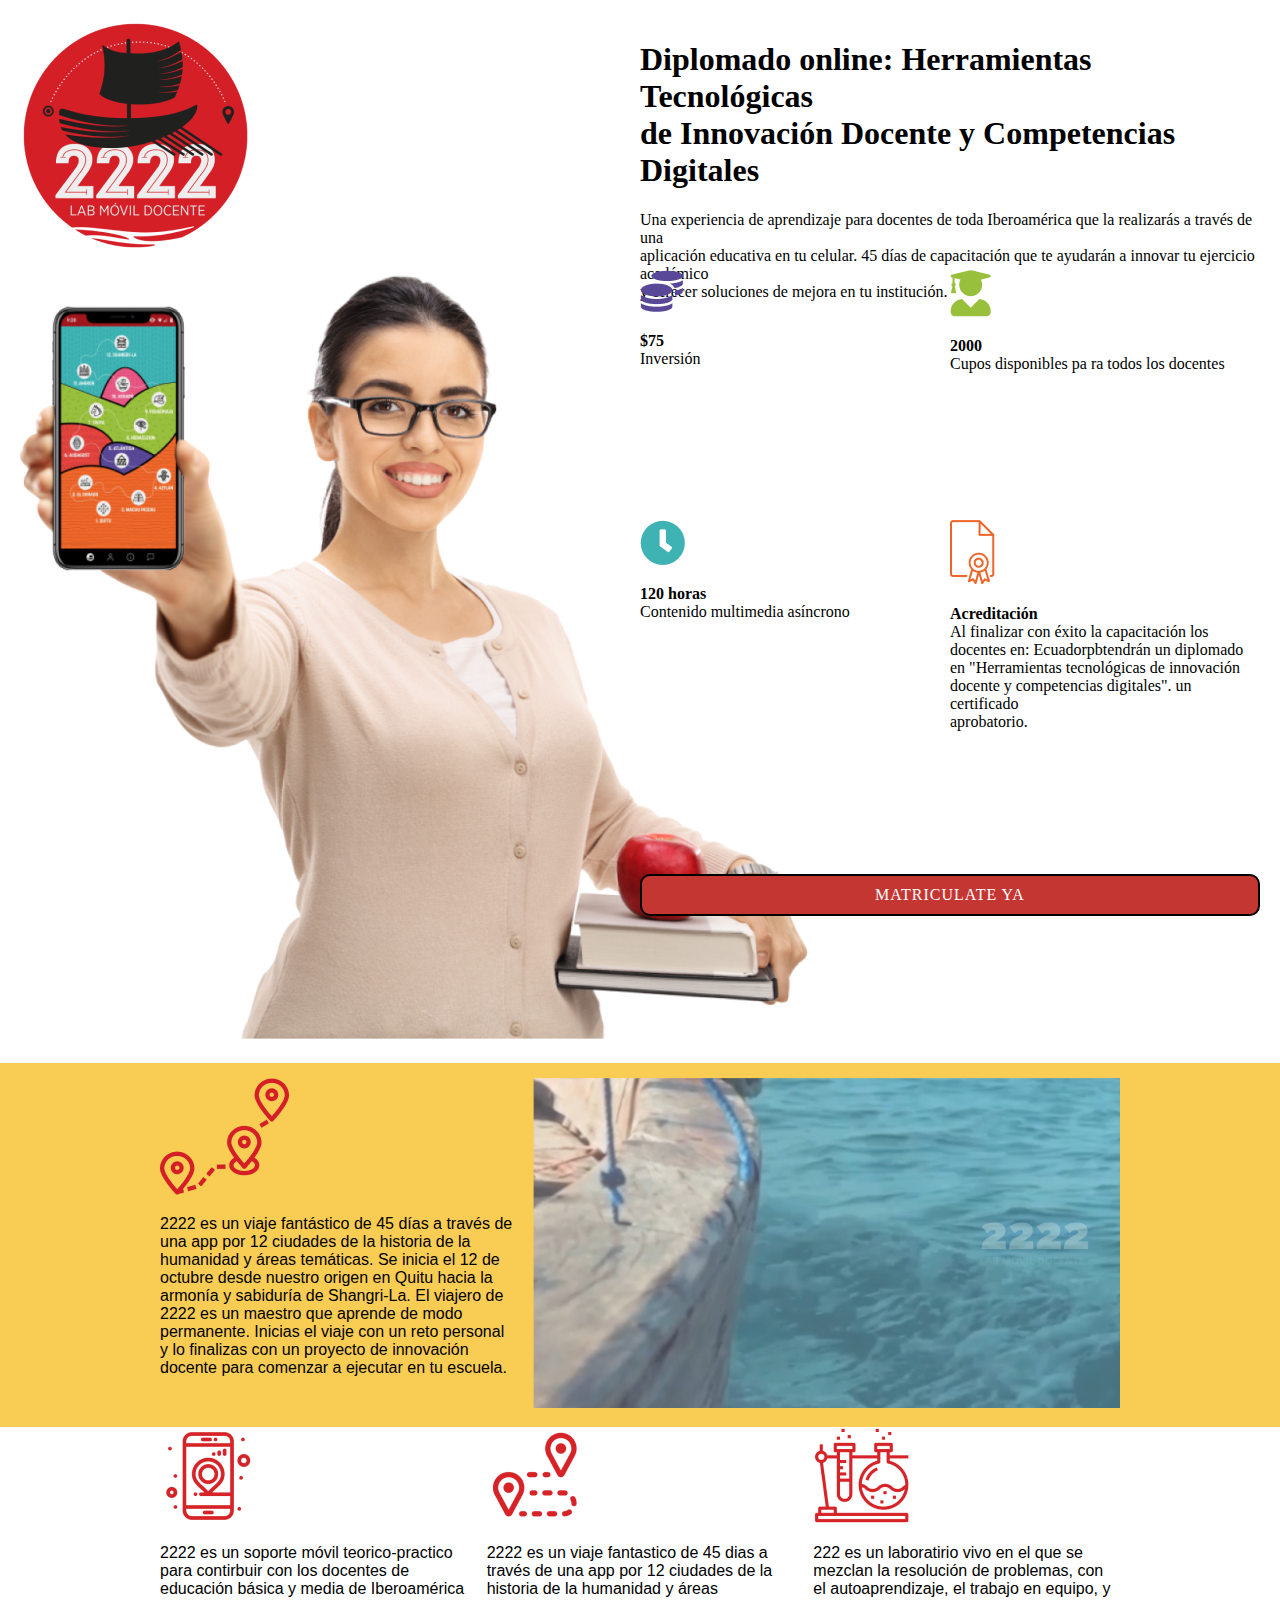
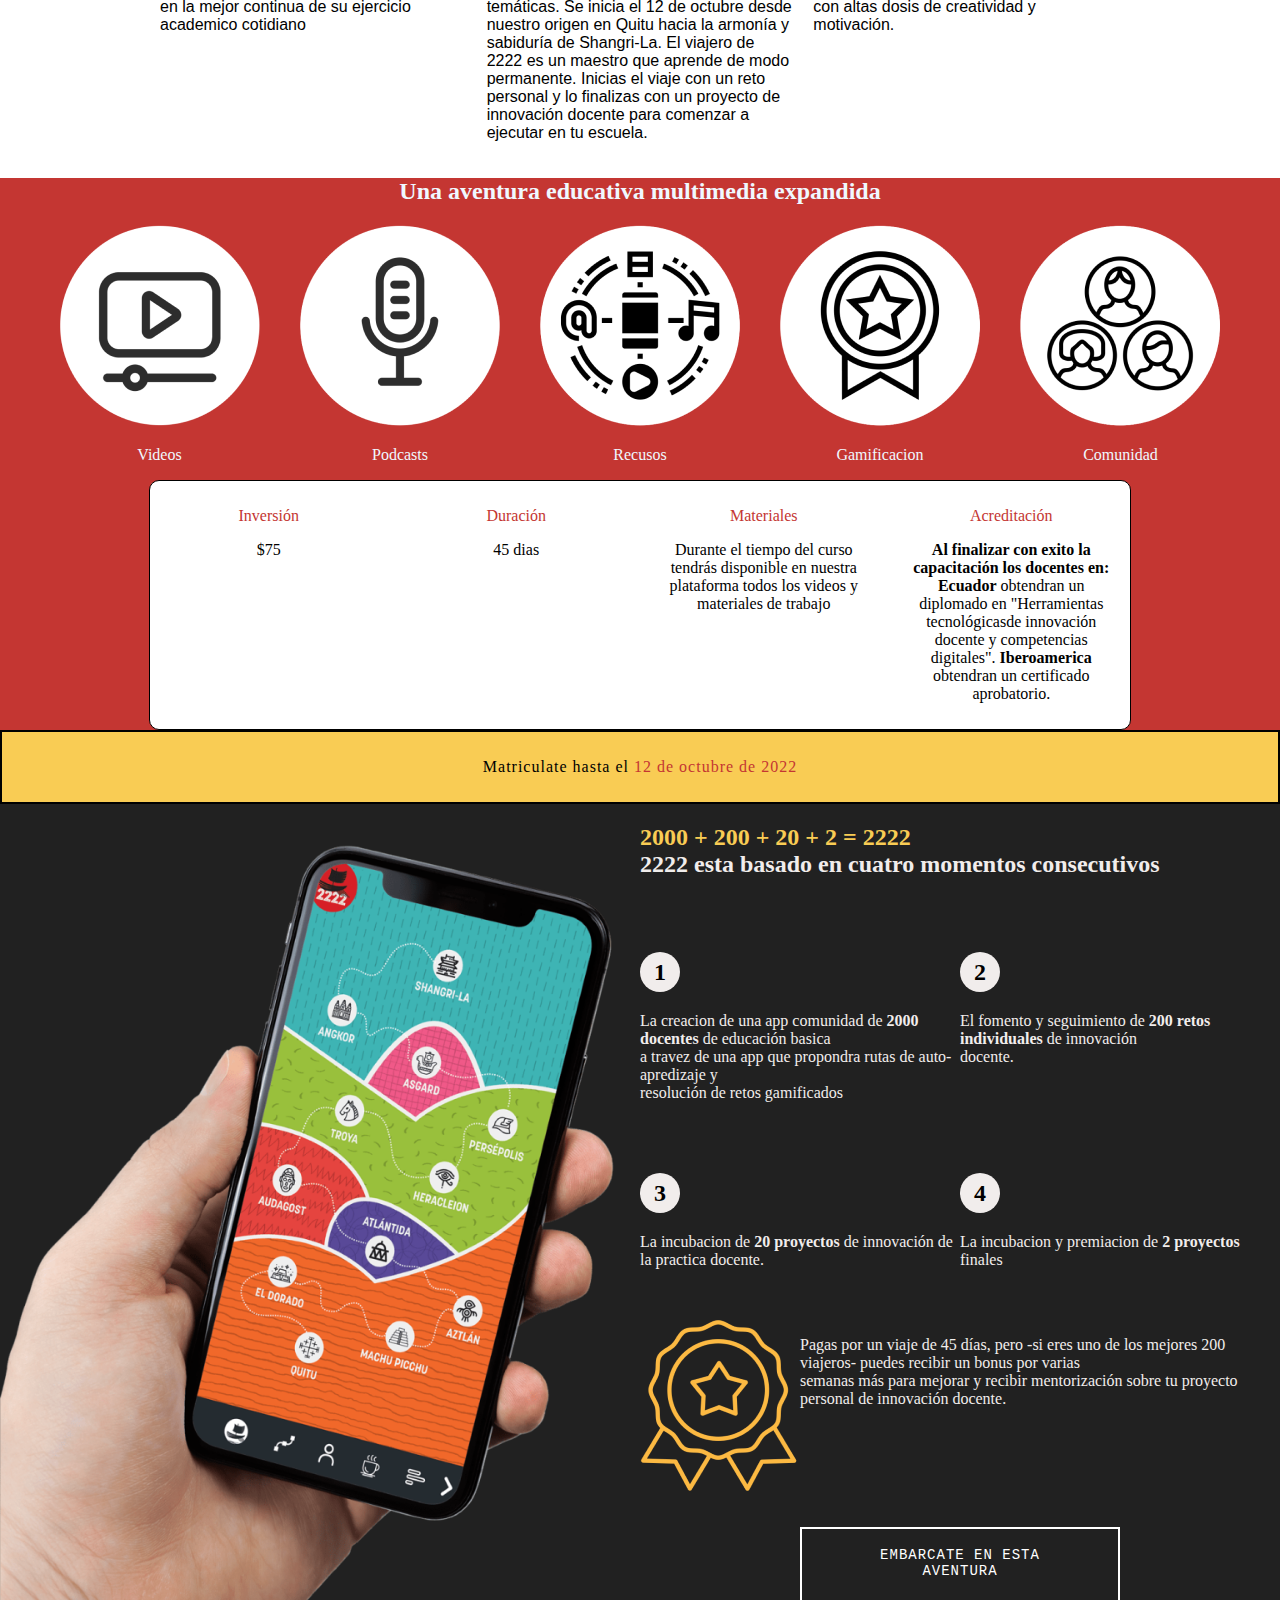
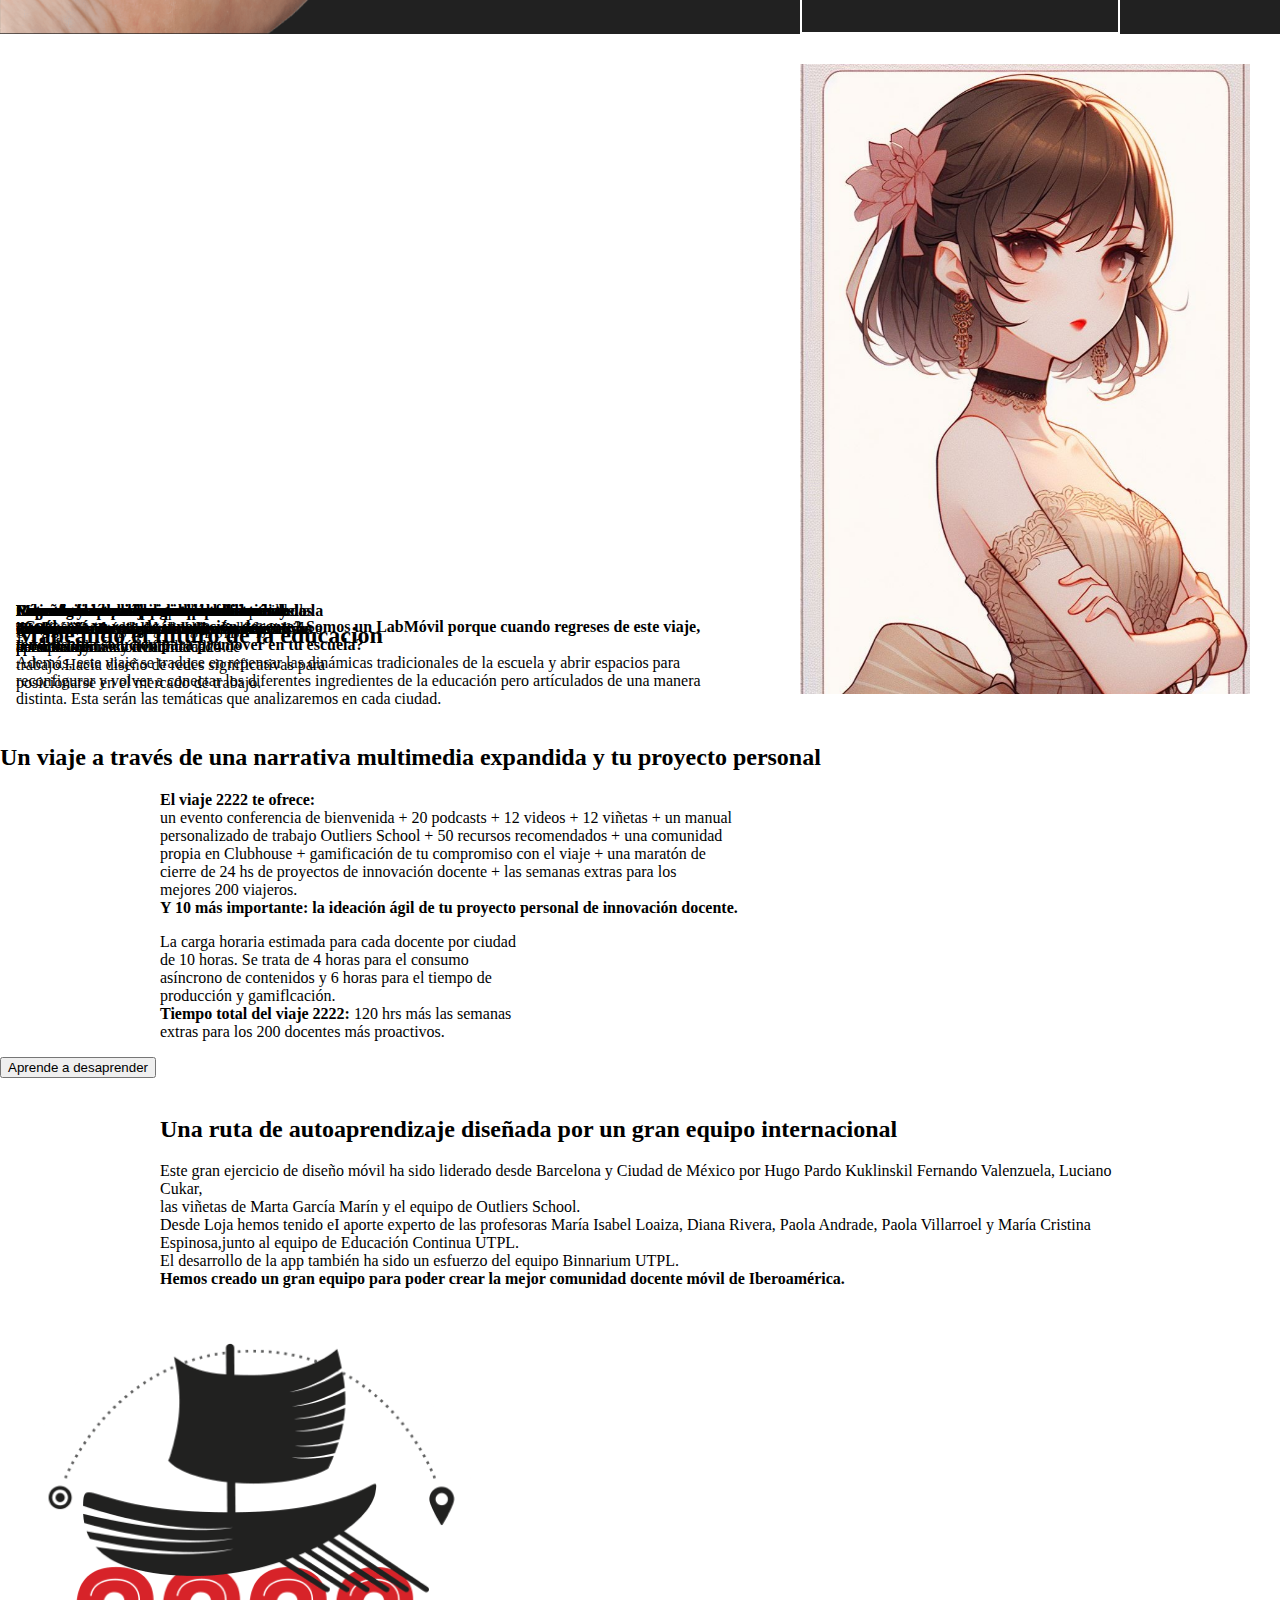
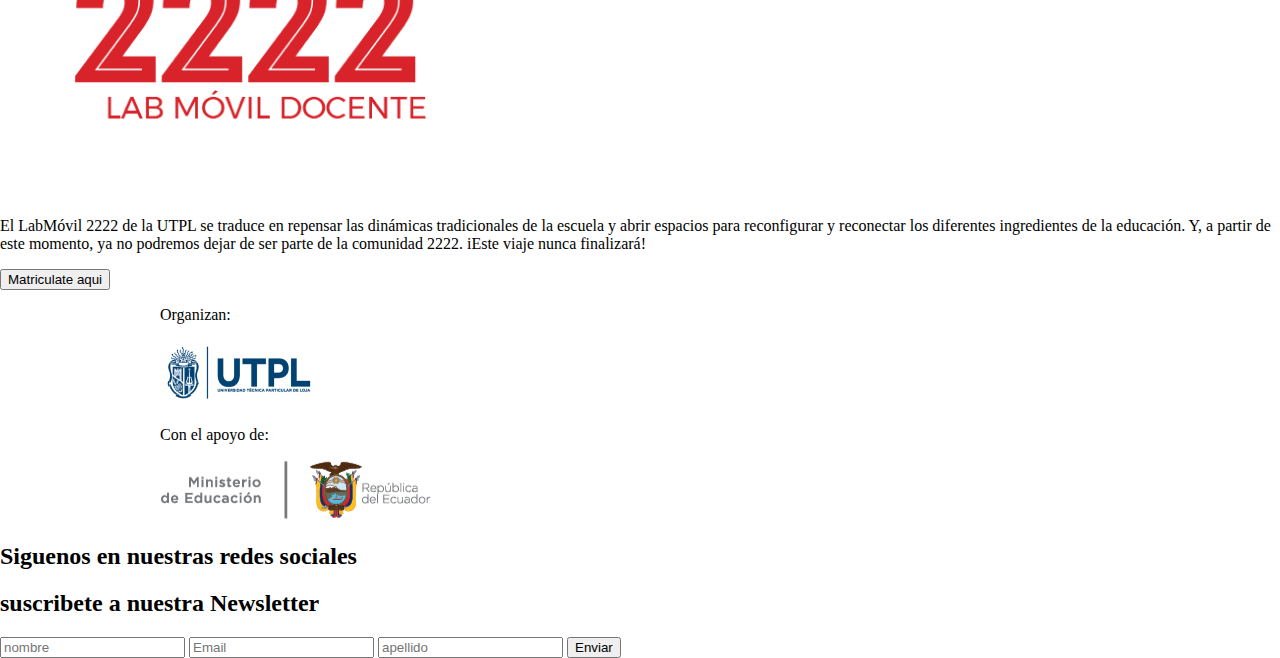
==== src/index.html @ 33937e42 "avance_09/02" ====
<!DOCTYPE html>
<html lang="es">

<head>
    <meta charset="UTF-8">
    <meta name="viewport" content="width=device-width, initial-scale=1.0">
    <link rel="stylesheet" href="./main.css">
    <title>Seccion principal</title>
</head>

<body>
    <section id="section_1_cabecera">

        <div class="imagenes_cabecera">
            <article class="logo_red">
                <img src="/src/Imagenes_practica/2222_logo_rojo.265954da.png.png" alt="logo_rojo">
            </article>
            <article class="sonrie_mujer">
                <img src="/src/Imagenes_practica/chicasonrie.png" alt="chica_sonrie">
            </article>
        </div>

        <div class="contenido_cabecera">
            <header class="introduccion">
                <h1>Diplomado online: Herramientas Tecnológicas <br> de Innovación Docente y Competencias Digitales</h1>
                <p>Una experiencia de aprendizaje para docentes de toda Iberoamérica que la realizarás a través de una
                    <br>
                    aplicación educativa en tu celular. 45 días de capacitación que te ayudarán a innovar tu ejercicio
                    académico
                    <br> y ofrecer soluciones de mejora en tu institución.
                </p>
            </header>
            <article class="elementos_cabecera_1">
                <img src="./Imagenes_practica/Inversion.png" alt="Img_monedas">
                <p><b>$75</b> <br> Inversión</p>
            </article>
            <article class="elementos_cabecera_2">
                <img src="./Imagenes_practica/Horas.png" alt="Img_reloj">
                <p><b>120 horas</b> <br> Contenido multimedia asíncrono</p>
            </article>
            <article class="elementos_cabecera_3">
                <img src="./Imagenes_practica/Cupos.png" alt="img_cupos">
                <p><b>2000</b><br>Cupos disponibles pa ra todos los docentes</p>
            </article>
            <article class="elementos_cabecera_4">
                <img src="./Imagenes_practica/acreditacion.png" alt="img_diploma">
                <p><b>Acreditación</b><br>Al finalizar con éxito la capacitación los <br>
                    docentes en: Ecuadorpbtendrán un diplomado <br>
                    en "Herramientas tecnológicas de innovación <br>
                    docente y competencias digitales". un certificado <br>
                    aprobatorio.</p>
            </article>
            <div class="button_matriculate mat_but">MATRICULATE YA</div>
        </div>

    </section>

    <section id="section_2_viaje">
        <div class="container columnas">
            <div class="descripcion">
                <img src="/src/Practtica_seccion2/Vector.png" alt="ruta">
                <p class="texto">2222 es un viaje fantástico de 45 días a través de una app por 12 ciudades de la
                    historia de la humanidad y áreas
                    temáticas. Se inicia el 12 de octubre desde nuestro origen en Quitu hacia la armonía y sabiduría de
                    Shangri-La.
                    El viajero de 2222 es un maestro que aprende de modo permanente. Inicias el viaje con un reto
                    personal y lo
                    finalizas con un proyecto de innovación docente para comenzar a ejecutar en tu escuela.</p>
            </div>
            <div class="imagen">
                <img src="/src/Practtica_seccion2/mar_logo.png" alt="Imagen_mar_Logo">
            </div>
        </div>
    </section>

    <section id="section_3_indicaciones">
        <div class="container grid_3_columnas">
            <article class="seccion">
                <img src="/src/Practtica_seccion2/celular.png" alt="celular">
                <p class="texto">2222 es un soporte móvil teorico-practico para contirbuir con los docentes de educación
                    básica y media de Iberoamérica
                    en la mejor continua de su ejercicio academico cotidiano</p>
            </article>
            <article class="seccion">
                <img src="/src/Practtica_seccion2/ruta.png" alt="ruta">
                <p class="texto">2222 es un viaje fantastico de 45 dias a través de una app por 12 ciudades de la
                    historia de la humanidad y áreas
                    temáticas. Se inicia el 12 de octubre desde nuestro origen en Quitu hacia la armonía y sabiduría de
                    Shangri-La.
                    El viajero de 2222 es un maestro que aprende de modo permanente. Inicias el viaje con un reto
                    personal y
                    lo finalizas con un proyecto de innovación docente para comenzar a ejecutar en tu escuela.</p>
            </article>
            <article class="seccion">
                <img src="/src/Practtica_seccion2/ciencia.png" alt="ciencia">
                <p class="texto"> 222 es un laboratirio vivo en el que se mezclan la resolución de problemas, con el
                    autoaprendizaje, el trabajo
                    en equipo, y con altas dosis de creatividad y motivación.</p>
            </article>
        </div>
    </section>

    <section id="section_4_requisitos_beneficios">
        <h2 class="titulo_section_4 ">Una aventura educativa multimedia expandida</h2>
        <div class="container logos">
            <article class="videos">
                <img src="/src/Imagenes_practica/youtube.png" alt="logo_youtube">
                <p class="nombre_logos">Videos</p>
            </article>
            <article class="podcast">
                <img src="/src/Imagenes_practica/microfono.png" alt="logo_microfono">
                <p class="nombre_logos">Podcasts </p>
            </article>
            <article class="recursos">
                <img src="/src/Imagenes_practica/multimedia.png" alt="logo_multimedia">
                <p class="nombre_logos">Recusos</p>
            </article>
            <article class="gamificacion">
                <img src="/src/Imagenes_practica/liston.png" alt="logo_liston">
                <p class="nombre_logos">Gamificacion</p>
            </article>
            <article class="comunidad">
                <img src="/src/Imagenes_practica/trio.png" alt="logo_comunidad">
                <p class="nombre_logos">Comunidad</p>
            </article>
        </div>
        <div class=" container requisitos">
            <article class="articulo_re_inv">
                <p class="titulo_requisitos">Inversión</p>
                <p class="contenido_requisito">$75</p>
            </article>
            <article class="articulo_re_dur">
                <p class="titulo_requisitos">Duración</p>
                <p class="contenido_requisito">45 dias</p>
            </article>
            <article class="articulo_re_mat">
                <p class="titulo_requisitos">Materiales</p>
                <p class="contenido_requisito">Durante el tiempo del curso tendrás disponible en nuestra plataforma
                    todos los videos y
                    materiales de trabajo</p>
            </article>
            <article class="articulo_re_acre">
                <p class="titulo_requisitos">Acreditación<b></p>
                <p class="contenido_requisito">Al finalizar con exito la capacitación los docentes en:</b>
                    <b>Ecuador</b> obtendran un diplomado en "Herramientas tecnológicasde innovación docente y
                    competencias
                    digitales". <b>Iberoamerica</b> obtendran un certificado aprobatorio.
                </p>
            </article>
        </div>
        <div class="boton_4 inferior_4">
            <p><span class="bot_inf_black">Matriculate hasta el</span> 12 de octubre de 2022</p>
        </div>

    </section>

    <section id="section_5_pasos">
        <img class="img_section_5" src="/src/Imagenes_practica/mano_celular.png" alt="mano_celular">
        <div class="pasos_viaje">
            <h2 class="head_5"> <span class="num_sub">2000 + 200 + 20 + 2 = 2222</span><br> 2222 esta basado en
                cuatro momentos 
            consecutivos</h2>
            <article class="primero">
                <h2 class="num_pasos"><span>1</span></h2>
                <p>La creacion de una app comunidad de <b>2000 docentes</b> de educación basica <br> a travez de una app
                    que propondra rutas de auto-apredizaje y <br> resolución de retos gamificados</p>
            </article>
            <article class="segundo">
                <h2 class="num_pasos">2</h2>
                <p>El fomento y seguimiento de <b>200 retos individuales </b>de innovación <br>docente.</p>
            </article>
            <article class="tercero">
                <h2 class="num_pasos">3</h2>
                <p>La incubacion de <b>20 proyectos</b> de innovación de la practica docente.</p>
            </article>
            <article class="cuarto">
                <h2 class="num_pasos">4</h2>
                <p>La incubacion y premiacion de <b>2 proyectos</b> finales</p>
            </article>
            <img class="liston_logo" src="/src/Imagenes_practica/premiacion.png" alt="liston_premio">
            <p class="mensaje_premio">Pagas por un viaje de 45 días, pero -si eres uno de los mejores 200 viajeros- puedes recibir 
            un bonus por varias <br> semanas más para mejorar y recibir mentorización sobre tu proyecto personal de innovación 
            docente.</p>
            <div class="boton_aventura aven_but">EMBARCATE EN ESTA AVENTURA</div>
        </div>
    </section>

    <section id="section_6_sabiduria">
        <div class="container introduccion_tematicas">

            <h2 class="titulo_sabiduria">Mapeando el futuro de la educacion</h2>

            <p class="parrafo_sabiduria"><b>¿Cuál será tu reto de innovación docente? Somos un LabMóvil porque cuando regreses de 
            este viaje, tendrás una solución para promover en tu escuela?</b> <br> Además, este viaje se traduce en repensar las
            dinámicas tradicionales de la escuela y abrir espacios para reconfigurar y volver a conectar los diferentes ingredientes 
            de la educación pero artículados de una manera distinta. Esta serán las temáticas que analizaremos en cada ciudad.</p>

            <article class="list_1"><b>Sobre las competencias blandas docentes.</b> <br>Hacia un mentor diseñador de experiencias de
                <br> aprendizaje.</article>

            <article class="list_2"><b>Los esfuerzos de apropiación docente de las <br>TIC.</b>Cómo integrar las tecnologías educativas
                a <br>la escuela.</article>

            <article class="list_3"><b>Los estudiantes al centro de toda<br> innovación</b>Metodologías ágiles para repensar<br> la 
                escuela y la sociedad.</article>

            <article class="list_4"><b>Repensar el trabajo en equipo fomentando la<br> integración de asignaturas.</b>Rutas de<br>
                personalización y flexibilidad.</article>

            <article class="list_5"><b>Mejor información para escuelas más<br> inteligentes.</b>La analítica del aprendizaje.</article>

            <article class="list_6"><b>Enseñar y aprender contando historias.<br> </b>Creación de narrativas multimedia expandidas 
                <br>para una formación híbrida 7/24.</article>

            <article class="list_7"><b>La evaluación, un camino de reflexión y<br> cambio. </b>Estrategias innovadoras para eI<br>
                aprendizaje.</article>

            <article class="list_8"><b>Cómo ser socio de la gestión ministerial.<br> </b>Innovación, una oportunidad para la ejecución<br>
                del currículo.</article>

            <article class="list_9"><b>Entender las brechas </b>que hacen imposible la<br> gestión homogéneas de los estudiantes.</article>

            <article class="list_10"><b>Estrategias de visibilidad profesional<br> docente.</b> Hacia diseño de redes significativas <br>
                para posicionarse en el mercado de<br> trabajo.Hacia diseño de redes significativas para<br> posicionarse en el 
                mercado de trabajo.</article>
        </div>
        <img class="foto_kawai" src="./Imagenes_practica/KawaiFoto.jpg" alt="chica_kawai">
    </section>

    <section id="section_7_ofrecimiento">
        <h2 class="titulo_rojo">Un viaje a través de una narrativa multimedia expandida y tu proyecto personal</h2>
        <div class="container ofrece_viaje">
            <article class="viaje_ofrece">
                <p><b>El viaje 2222 te ofrece: </b><br> un evento conferencia de bienvenida + 20 podcasts + 12 videos +
                    12 viñetas + un
                    manual <br> personalizado de trabajo Outliers School + 50 recursos recomendados + una comunidad <br>
                    propia en Clubhouse +
                    gamificación de tu compromiso con el viaje + una maratón de <br> cierre de 24 hs de proyectos de
                    innovación docente + las
                    semanas extras para los <br>mejores 200 viajeros. <br> <b>Y 10 más importante: la ideación ágil de
                        tu proyecto personal de
                        innovación docente.</b></p>
            </article>
        </div>
        <div class="container rojo">
            <article class="caja_roja">
                <p>La carga horaria estimada para cada docente por ciudad <br>de 10 horas. Se trata de 4 horas para el
                    consumo <br>
                    asíncrono de contenidos y 6 horas para el tiempo de <br> producción y gamiflcación. <br> <b>Tiempo
                        total del viaje 2222:</b>
                    120 hrs más las semanas <br> extras para los 200 docentes más proactivos.</p>
            </article>
        </div>
        <article class="boton_desaprender">
            <button>Aprende a desaprender</button>
        </article>
    </section>

    <section id="section_8_equipo">
        <div class="container img_docente">
            <img src="" alt="">
        </div>
        <div class="container ruta_autoaprendizaje">
            <article class="contenido_autoaprendizaje">
                <h2>Una ruta de autoaprendizaje diseñada por un gran equipo internacional</h2>
                <p>Este gran ejercicio de diseño móvil ha sido liderado desde Barcelona y Ciudad de México por Hugo
                    Pardo Kuklinskil
                    Fernando Valenzuela, Luciano Cukar, <br> las viñetas de Marta García Marín y el equipo de Outliers
                    School. <br>
                    Desde Loja hemos tenido eI aporte experto de las profesoras María Isabel Loaiza, Diana Rivera, Paola
                    Andrade,
                    Paola Villarroel y María Cristina <br> Espinosa,junto al equipo de Educación Continua UTPL. <br>
                    El desarrollo de la app también ha sido un esfuerzo del equipo Binnarium UTPL. <br>
                    <b>Hemos creado un gran equipo para poder crear la mejor comunidad docente móvil de
                        Iberoamérica.</b>
                </p>

            </article>
        </div>
    </section>

    <section id="section_9_matriculate">
        <div class="matriculate_2">
            <img src="/src/Imagenes_practica/logo2222.png" alt="logo_blanco">
            <article class="mensaje_promocional">
                <p>El LabMóvil 2222 de la UTPL se traduce en repensar las dinámicas tradicionales de la escuela y abrir
                    espacios
                    para reconfigurar y reconectar los diferentes ingredientes de la educación. Y, a partir de este
                    momento, ya
                    no podremos dejar de ser parte de la comunidad 2222. iEste viaje nunca finalizará!</p>
            </article>
        </div>
        <button class="matriculate_2_boton">Matriculate aqui </button>
    </section>

    <section id="section_10_patrocinadores">
        <div class="container patrocinadores">
            <p>Organizan:</p>
            <img src="/src/Imagenes_practica/UTPL-INSTITUCIONAL-color.ec9fa1f2.jpg.png" alt="UTPL_logo">
            <p>Con el apoyo de:</p>
            <img src="/src/Imagenes_practica/ministerio_educacion.png" alt="ministerio_educacion">
        </div>
    </section>

    <section id="section_11_redes">
        <div class="redes_sociales">
            <h2>Siguenos en nuestras redes sociales</h2>
        </div>
        <div class="formulario">
            <h2>suscribete a nuestra Newsletter</h2>
            <form action="" method="post"></form>
            <input type="text" name="nombre" placeholder="nombre">
            <input type="email" name="correo" placeholder="Email">
            <input type="text" name="apellido" placeholder="apellido">
            <button>Enviar</button>
        </div>
    </section>
</body>

</html>
---- src/main.css ----
body {
    font-family:Cambria, Cochin, Georgia, Times, 'Times New Roman', serif;
    max-width: 100%;
    border: none;
    margin: 0;
    padding: 0;

}
/* PARTE 1*/

#section_1_cabecera {
    display: flex;
    flex-direction: row;
    flex-wrap: nowrap;
    padding: 10px;
    margin: 10px;
    width:auto;
    height:auto;
}

.imagenes_cabecera {
    width: 50%;
    overflow: visible;

}

.contenido_cabecera {

    width: 50%;
    display: grid;
    grid-template-columns: repeat( 2 , 50%);
    grid-template-rows: repeat( 4 , 250px);
    grid-template-areas: 
        "header header"
        "left_up rigth_up"
        "left_down rigth_down"
        "button_foot button_foot"
;

}

.introduccion {
grid-area: header;
}

.elementos_cabecera_1 {
grid-area: left_up;
}

.elementos_cabecera_2 {
grid-area: left_down;
}

.elementos_cabecera_3 {
grid-area: rigth_up;
}

.elementos_cabecera_4 {
grid-area: rigth_down;
            
}

.button_matriculate {
    padding: 10px 20px;
    font-size: 16px; 
    width: auto;
    text-align: center;
    background-color: #C43632 ;
    color: white; 
    cursor: pointer;
    border: 2px solid black;
    border-radius: 10px;
    display: inline-block;
    letter-spacing: 1px;
    box-shadow: inset 0 0 0 0 #b64f4b;
    -webkit-transition: ease-out 0.4s;
    -moz-transition: ease-out 0.4s;
    transition: ease-out 0.4s;
    grid-area: button_foot;
    justify-self: stretch;
    align-self: center;
}

.mat_but:hover {
    box-shadow: inset 0 0 0 50px white;
    color: #C43632;
}


/* PARTE 2 y 3*/ 

#section_2_viaje{
    background:#F9CC54;
    width: 100%;
    padding-top: 15px;
    padding-bottom: 15px;
}

#indicaciones {
    background: white
}

.texto {
    color: black;
    font-family: Arial, Helvetica, sans-serif;
    width: 100%;
    
}

.imagen {
    max-width: 90%;

    
}

.container {

    margin-inline: auto;
    max-width: 960px;
    width: 100%;
    padding-inline: 16px;
}

.columnas {
    display: flex;
    gap: 20px;
}

.grid_3_columnas {
    display: grid;
    grid-template-columns: repeat(3, 1fr);
    gap: 20px;
}


/*Parte 4*/

#section_4_requisitos_beneficios {
    background-color: #C43632;
    flex-direction: column;

}
 
.titulo_section_4 {
    text-align: center;
    color: aliceblue;
}

.nombre_logos {
    color: aliceblue;
    text-align: center;
}

.titulo_requisitos {
    color: #C43632;
    text-align: center;

}

.contenido_requisito {
    text-align: center;
}

.logos {
    display: flex;
    gap: 40px;
    justify-content: center;
}

.videos {
    flex-direction: column;
}

.articulo_re_inv {
    flex: 1;
} 

.articulo_re_dur {
    flex: 1;
}

.articulo_re_mat {
    flex: 1;
}

.articulo_re_acre {
    flex: 1;
}

.requisitos {
    display: flex;
    gap: 30px;
    justify-content: center;
    border: 1px solid black;
    padding: 10px;
    background-color: white;
    border-radius: 10px;
}

.boton_4 {
    padding: 10px 20px;
    font-size: 16px; 
    width:-webkit-fill-available;
    text-align: center;
    background-color: #F9CC54;
    color: white; 
    cursor: pointer;
    color: #C43632;
    border: 2px solid black;
    border-radius: 0px;
    display: inline-block;
    letter-spacing: 1px;
    box-shadow: inset 0 0 0 0 #F9CC54;
    -webkit-transition: ease-out 0.4s;
    -moz-transition: ease-out 0.4s;
    transition: ease-out 0.4s;
 
}

.inferior_4:hover{
    box-shadow: inset 0 0 0 50px white;
}


.bot_inf_black {
    color: black;
}


/*Parte 5*/

#section_5_pasos {
    display: flex;
    flex-direction: row;
    flex-wrap: nowrap;
    background-color: rgb(33, 33, 33);
}

.img_section_5 {
    width: 50%;
    background-size: cover;
}

.pasos_viaje { 
    width: 50%;
    display: grid;
    grid-template-columns: repeat( 4, 1fr) ;
    grid-auto-rows: repeat( 5, 1fr);
    grid-template-areas: 
    "header header header header"
    "first first second second"
    "third third fourth fourth"
    "logo message message message"
    ". button button .";
    
}

.num_pasos {
    border-radius: 100%;
    background-color: #f1edec;
    width: 40px;
    height: 40px;
    display: flex;
    justify-content: center;
    align-items: center;
    color: #000;

}

.head_5 {
    width: auto;
    height: auto;
    grid-area: header;
    color: #f1edec;
}

.primero {
    grid-area: first;
    color: #f1edec
}

.segundo {
    grid-area: second;
    color: #f1edec
}

.tercero {
    grid-area: third;
    color: #f1edec
}

.cuarto {
    grid-area: fourth;
    color: #f1edec
}

.liston_logo {
    grid-area: logo;
    color: #f1edec
}

.mensaje_premio {
    grid-area: message;
    color: #f1edec
}

.boton_aventura {
    grid-area: button;
    color: #FFF;
    border: 2px solid white;
    border-radius: 0px;
    padding: 18px 36px;
    display: inline-block;
    font-family: "Lucida Console", Monaco, monospace;
    font-size: 14px;
    letter-spacing: 1px;
    cursor: pointer;
    box-shadow: inset 0 0 0 0 white;
    -webkit-transition: ease-out 0.4s;
    -moz-transition: ease-out 0.4s;
    transition: ease-out 0.4s;
    text-align: center;
}

.aven_but:hover {
    box-shadow: inset 0 0 0 50px #F9CC54;
}


.num_sub {
    color: #F9CC54;
}


/*Parte 6*/

#section_6_sabiduria {
    display: flex;
    flex-direction: row;
    flex-wrap: nowrap;
}

.foto_kawai {
    flex-grow: 1;
    width: 630px;
    height: 630px;
    padding: 30px;
}

.introduccion_tematicas {
    display: grid;
    grid-template-rows: repeat(7, 1fr);
    grid-template-columns: repeat(2, 1fr);
    grid-template-areas: 
    "titulo" "titulo"
    "parrafo" "parrafo"
    "uno seis"
    "dos siete"
    "tres ocho"
    "cuatro nueve"
    "cinco diez";
}

.titulo_sabiduria {
    grid-area: titulo;
}

.parrafo_sabiduria {
    grid-area: parrafo;
}

.list_1 {
    grid-area: uno;
}
.list_2 {
    grid-area: dos;
}
.list_3 {
    grid-area: tres;
}
.list_4{
    grid-area: cuatro;
}
.list_5{
    grid-area: cinco;
}
.list_6{
    grid-area: seis;
}
.list_7{
    grid-area: siete;
}
.list_8{
    grid-area: ocho;
}
.list_9{
    grid-area: nueve;
}
.list_10{
    grid-area: diez;
}

/*Parte 7*/

/*Parte 8*/

/*Parte 9*/

/*Parte 10*/

/*Parte 11*/
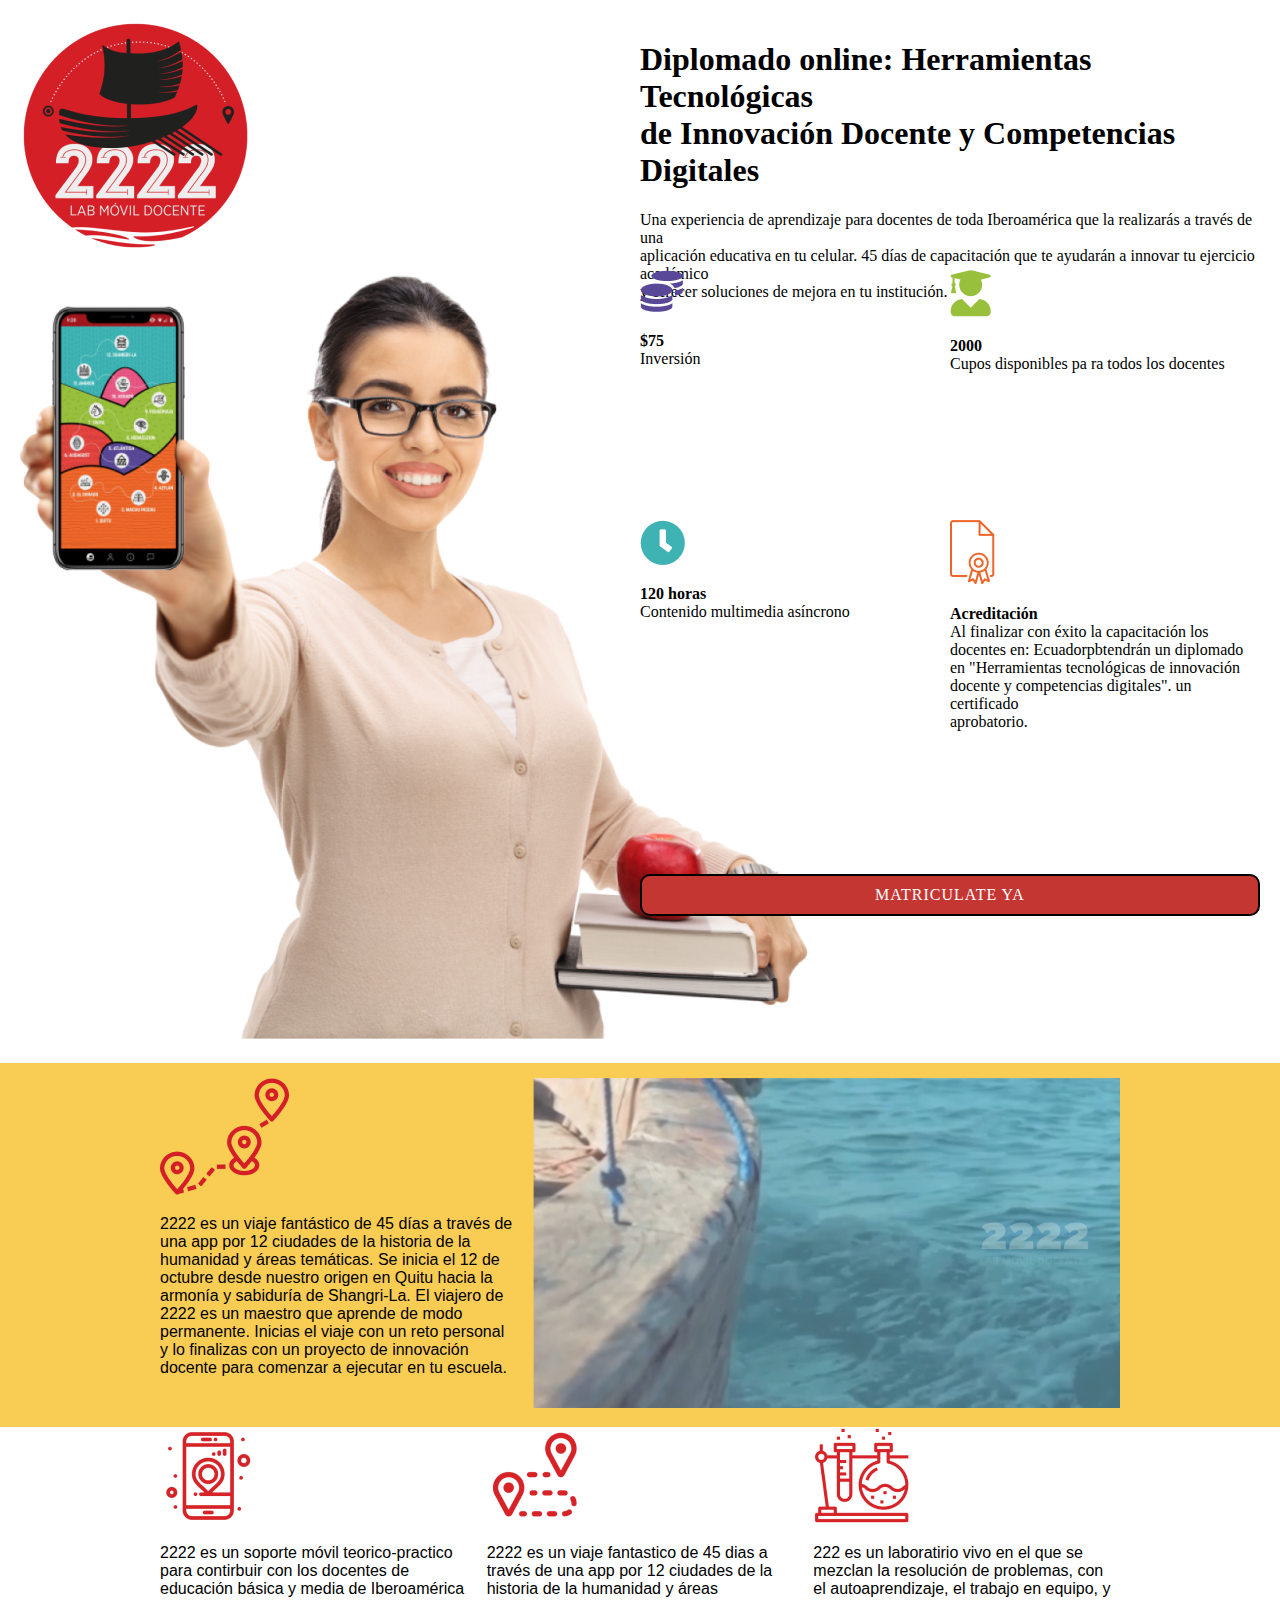
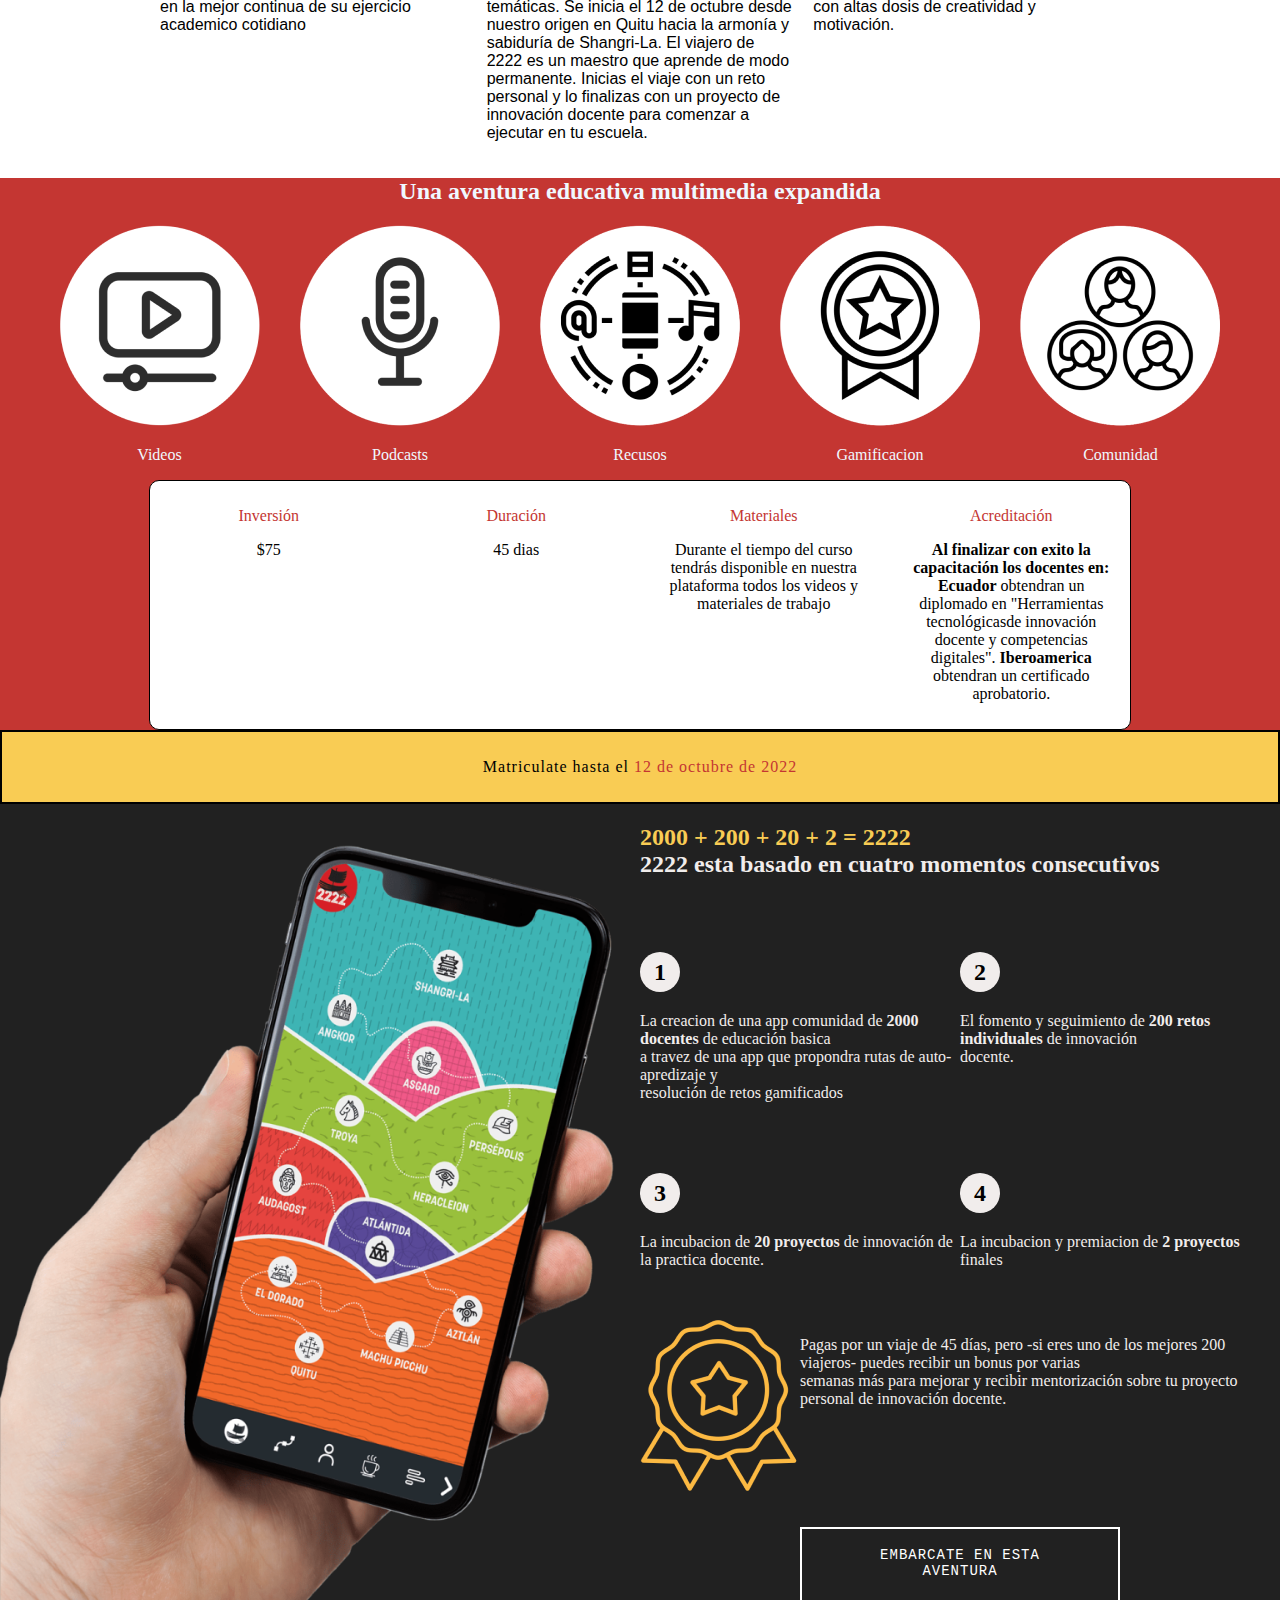
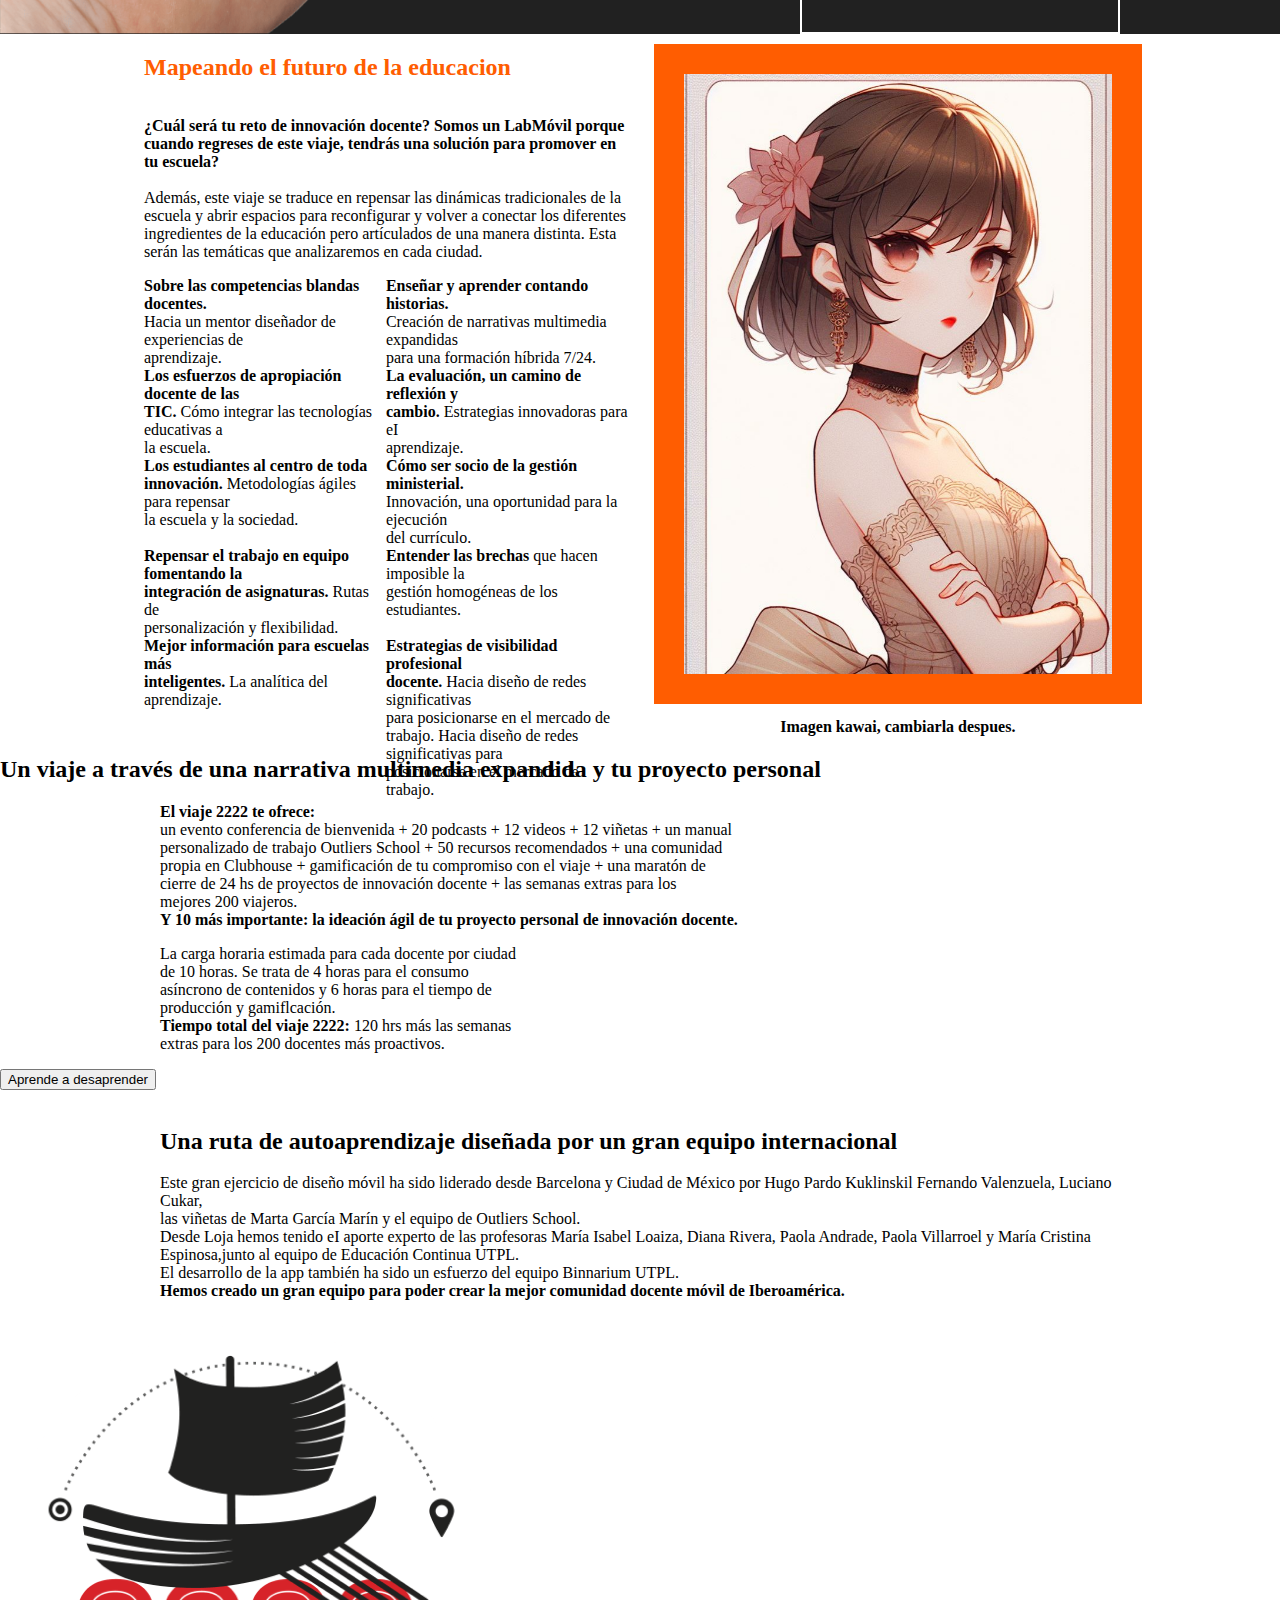
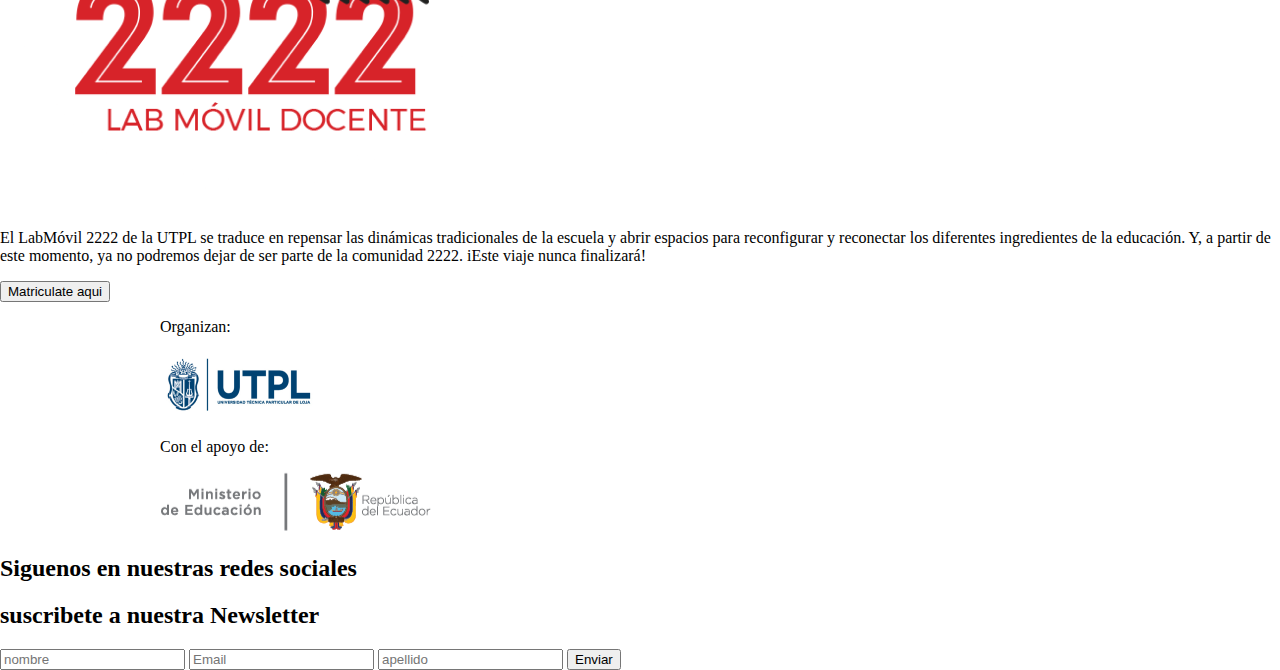
==== commit 0234361f: "avance_11_02" ====
--- a/src/index.html
+++ b/src/index.html
@@ -191,23 +191,23 @@
             <h2 class="titulo_sabiduria">Mapeando el futuro de la educacion</h2>
 
             <p class="parrafo_sabiduria"><b>¿Cuál será tu reto de innovación docente? Somos un LabMóvil porque cuando regreses de 
-            este viaje, tendrás una solución para promover en tu escuela?</b> <br> Además, este viaje se traduce en repensar las
+            este viaje, tendrás una solución para promover en tu escuela?</b> <br><br> Además, este viaje se traduce en repensar las
             dinámicas tradicionales de la escuela y abrir espacios para reconfigurar y volver a conectar los diferentes ingredientes 
             de la educación pero artículados de una manera distinta. Esta serán las temáticas que analizaremos en cada ciudad.</p>
 
             <article class="list_1"><b>Sobre las competencias blandas docentes.</b> <br>Hacia un mentor diseñador de experiencias de
                 <br> aprendizaje.</article>
 
-            <article class="list_2"><b>Los esfuerzos de apropiación docente de las <br>TIC.</b>Cómo integrar las tecnologías educativas
+            <article class="list_2"><b>Los esfuerzos de apropiación docente de las <br>TIC. </b>Cómo integrar las tecnologías educativas
                 a <br>la escuela.</article>
 
-            <article class="list_3"><b>Los estudiantes al centro de toda<br> innovación</b>Metodologías ágiles para repensar<br> la 
+            <article class="list_3"><b>Los estudiantes al centro de toda<br> innovación.</b> Metodologías ágiles para repensar<br> la 
                 escuela y la sociedad.</article>
 
-            <article class="list_4"><b>Repensar el trabajo en equipo fomentando la<br> integración de asignaturas.</b>Rutas de<br>
+            <article class="list_4"><b>Repensar el trabajo en equipo fomentando la<br> integración de asignaturas.</b> Rutas de<br>
                 personalización y flexibilidad.</article>
 
-            <article class="list_5"><b>Mejor información para escuelas más<br> inteligentes.</b>La analítica del aprendizaje.</article>
+            <article class="list_5"><b>Mejor información para escuelas más<br> inteligentes.</b> La analítica del aprendizaje.</article>
 
             <article class="list_6"><b>Enseñar y aprender contando historias.<br> </b>Creación de narrativas multimedia expandidas 
                 <br>para una formación híbrida 7/24.</article>
@@ -221,10 +221,15 @@
             <article class="list_9"><b>Entender las brechas </b>que hacen imposible la<br> gestión homogéneas de los estudiantes.</article>
 
             <article class="list_10"><b>Estrategias de visibilidad profesional<br> docente.</b> Hacia diseño de redes significativas <br>
-                para posicionarse en el mercado de<br> trabajo.Hacia diseño de redes significativas para<br> posicionarse en el 
+                para posicionarse en el mercado de<br> trabajo. Hacia diseño de redes significativas para<br> posicionarse en el 
                 mercado de trabajo.</article>
-        </div>
-        <img class="foto_kawai" src="./Imagenes_practica/KawaiFoto.jpg" alt="chica_kawai">
+
+        </div>
+        <div>
+            <img class="foto_kawai" src="./Imagenes_practica/KawaiFoto.jpg" alt="chica_kawai">
+            <p class="descripcion_img"><b>Imagen kawai, cambiarla despues.</b></p>
+        </div>
+        
     </section>
 
     <section id="section_7_ofrecimiento">
--- a/src/main.css
+++ b/src/main.css
@@ -338,22 +338,32 @@
     display: flex;
     flex-direction: row;
     flex-wrap: nowrap;
+    margin-left: 10%;
+    margin-right: 10%;
 }
 
 .foto_kawai {
-    flex-grow: 1;
-    width: 630px;
-    height: 630px;
+    width: auto;
+    height: 600px;
     padding: 30px;
-}
+    background-color: #ff5d01;
+    margin: 10px;
+}
+
+.descripcion_img {
+    margin: 0%;
+    text-align: center;
+}
+
 
 .introduccion_tematicas {
+    height: 600px;
     display: grid;
     grid-template-rows: repeat(7, 1fr);
     grid-template-columns: repeat(2, 1fr);
     grid-template-areas: 
-    "titulo" "titulo"
-    "parrafo" "parrafo"
+    "titulo titulo"
+    "parrafo parrafo"
     "uno seis"
     "dos siete"
     "tres ocho"
@@ -363,6 +373,7 @@
 
 .titulo_sabiduria {
     grid-area: titulo;
+    color: #ff5d01;
 }
 
 .parrafo_sabiduria {
@@ -372,34 +383,44 @@
 .list_1 {
     grid-area: uno;
 }
+
 .list_2 {
     grid-area: dos;
 }
+
 .list_3 {
     grid-area: tres;
 }
+
 .list_4{
     grid-area: cuatro;
 }
+
 .list_5{
     grid-area: cinco;
 }
+
 .list_6{
     grid-area: seis;
 }
+
 .list_7{
     grid-area: siete;
 }
+
 .list_8{
     grid-area: ocho;
 }
+
 .list_9{
     grid-area: nueve;
 }
+
 .list_10{
     grid-area: diez;
 }
 
+
 /*Parte 7*/
 
 /*Parte 8*/
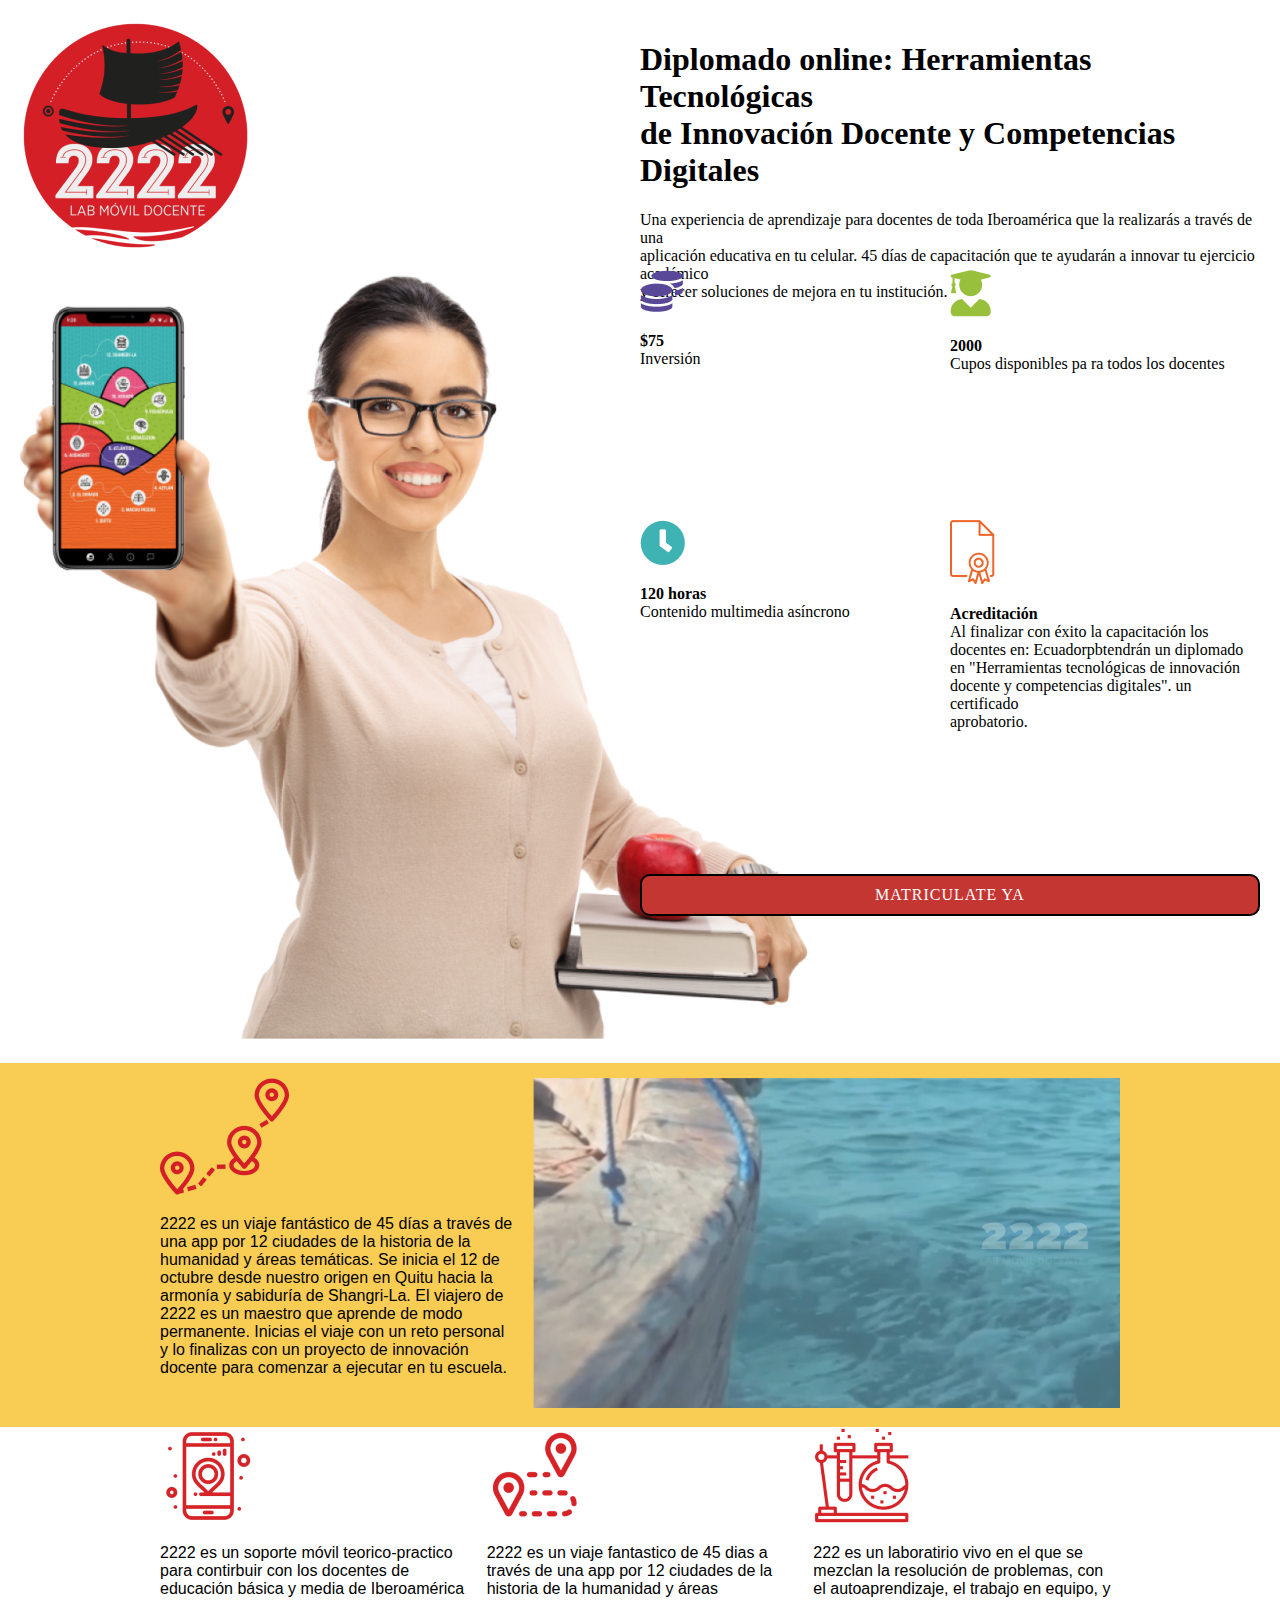
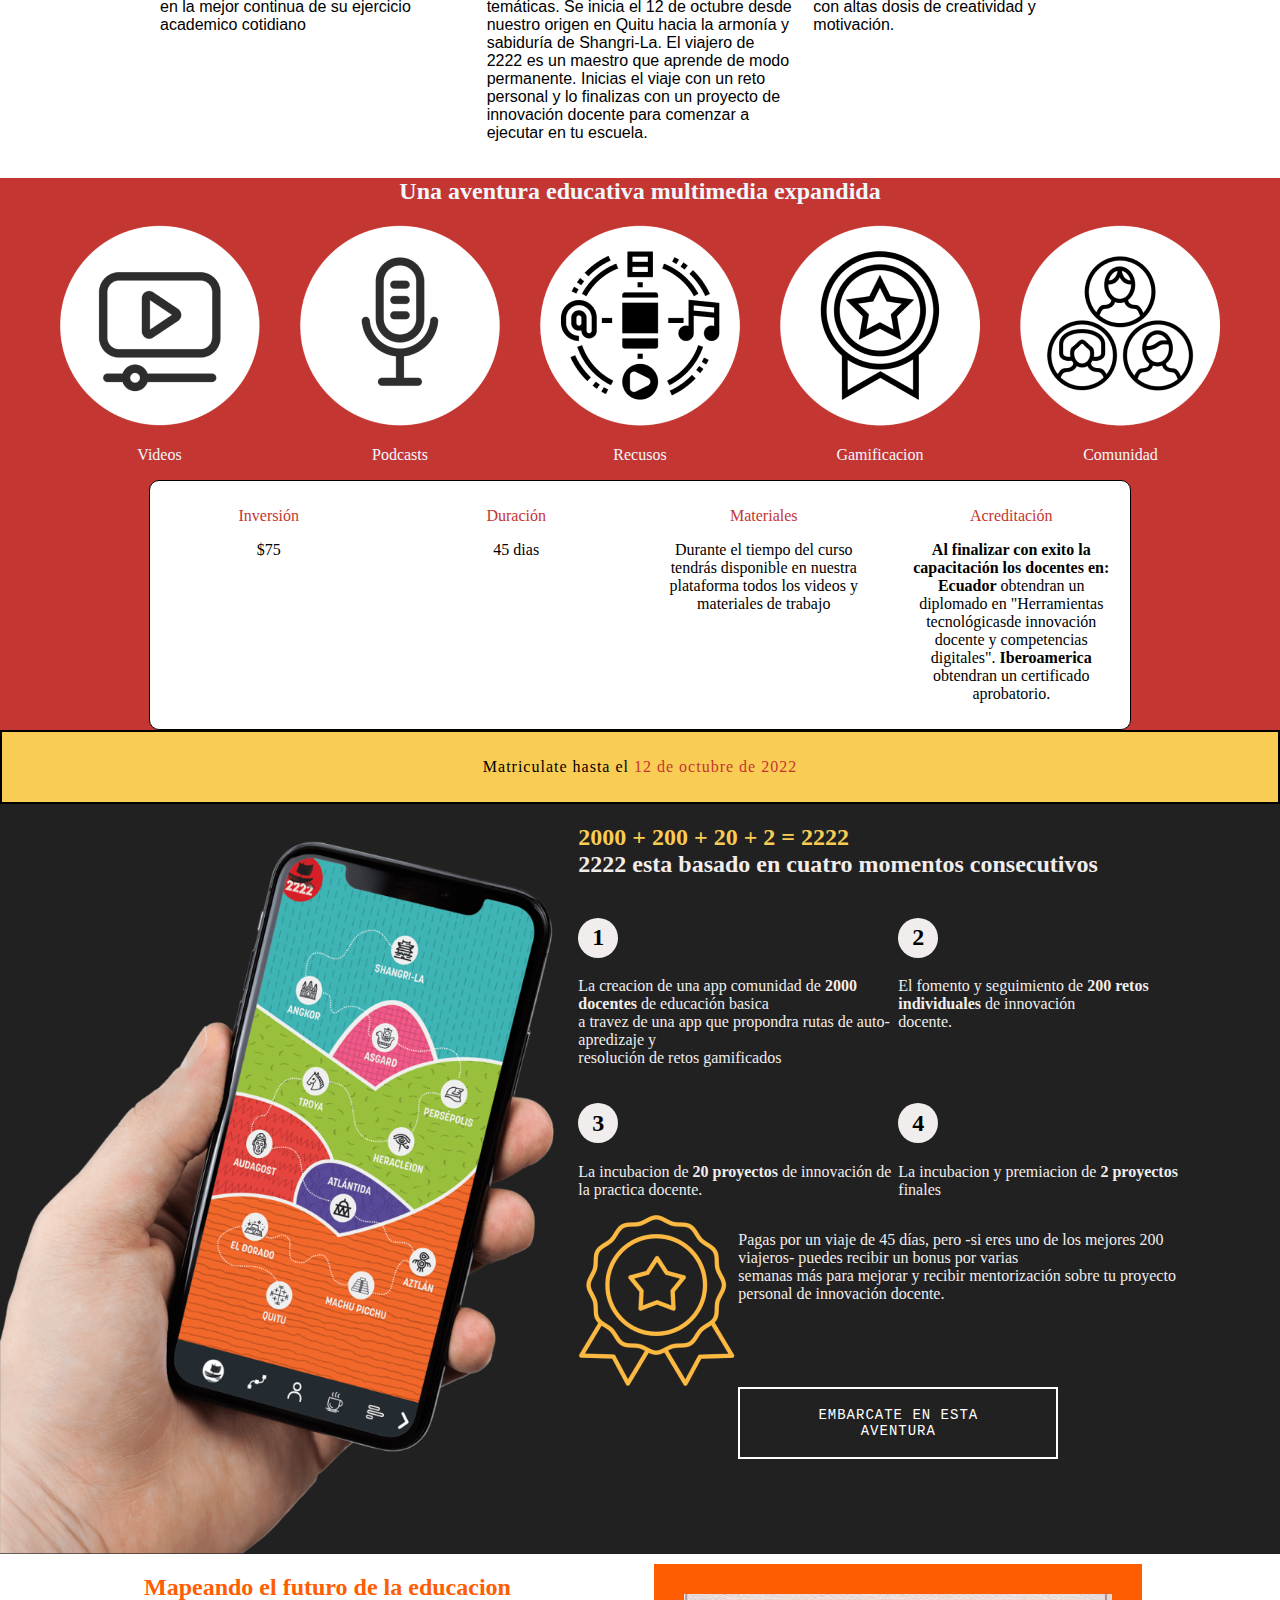
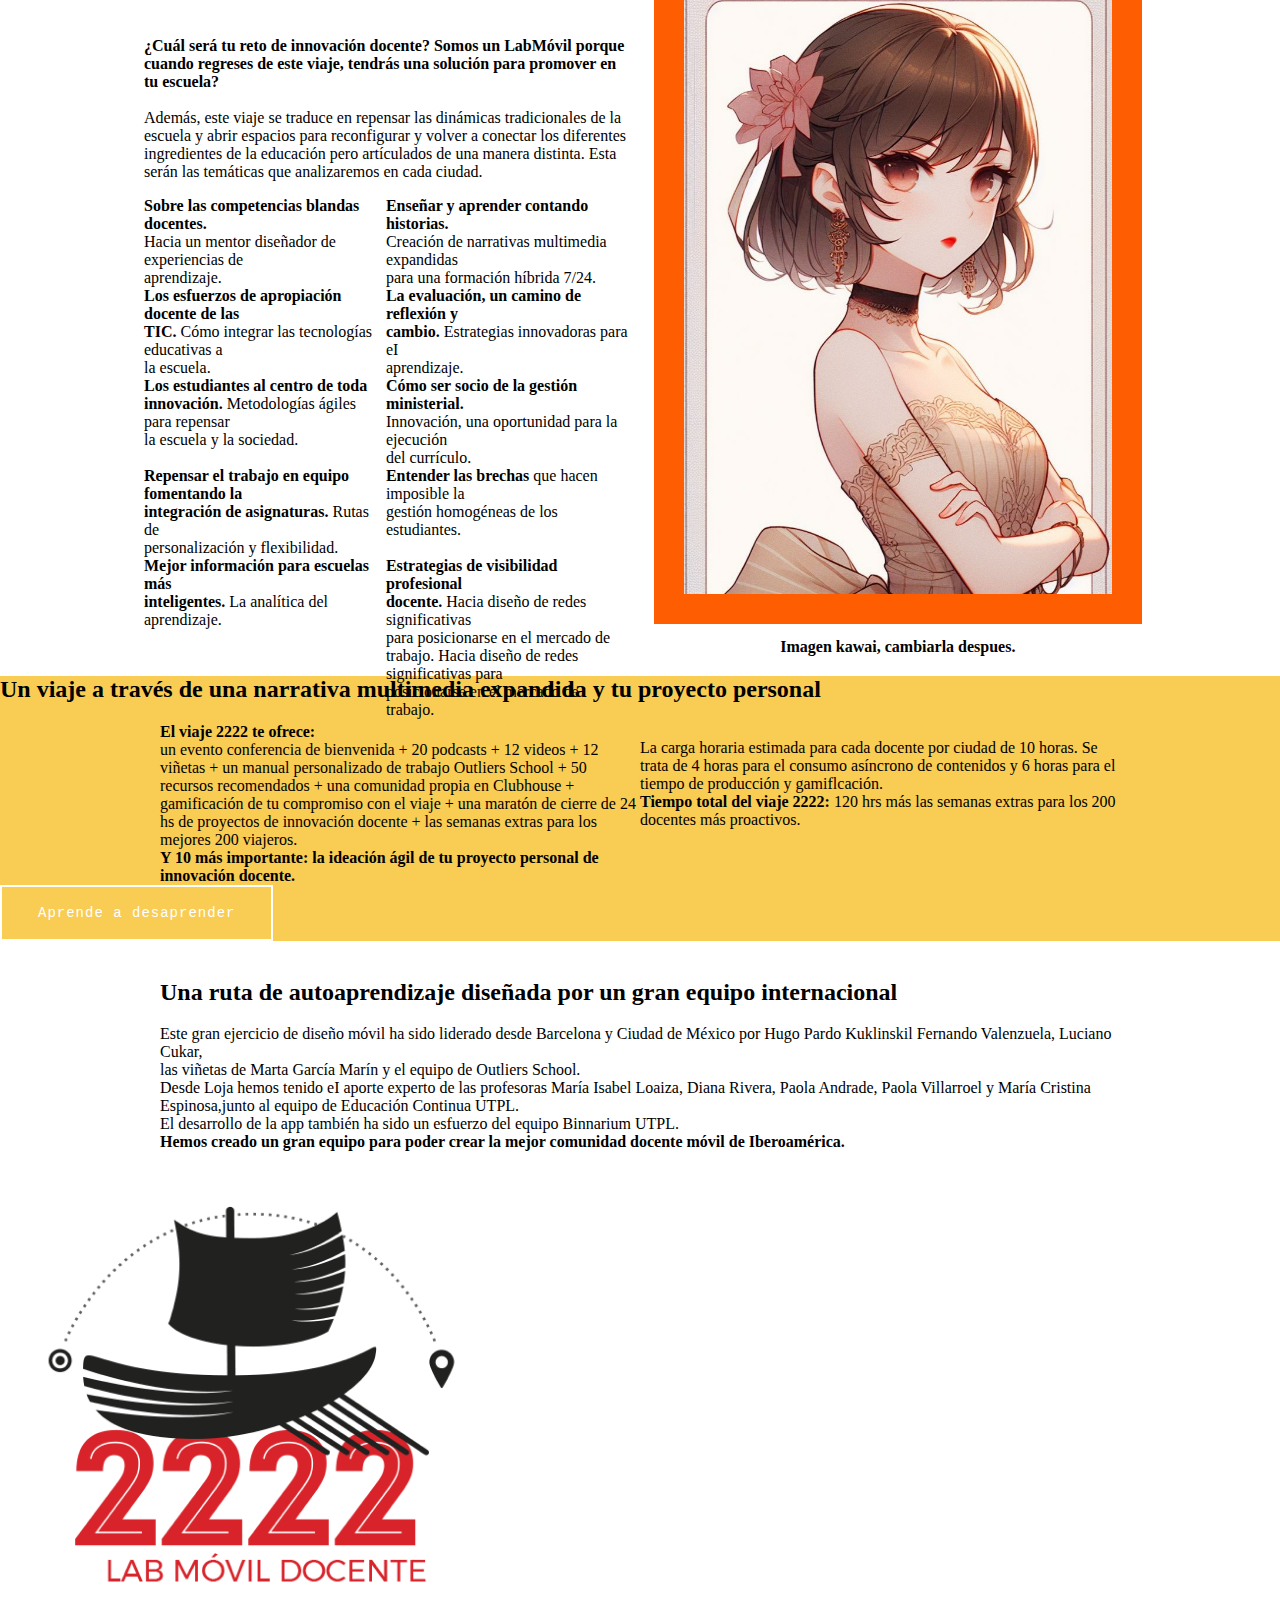
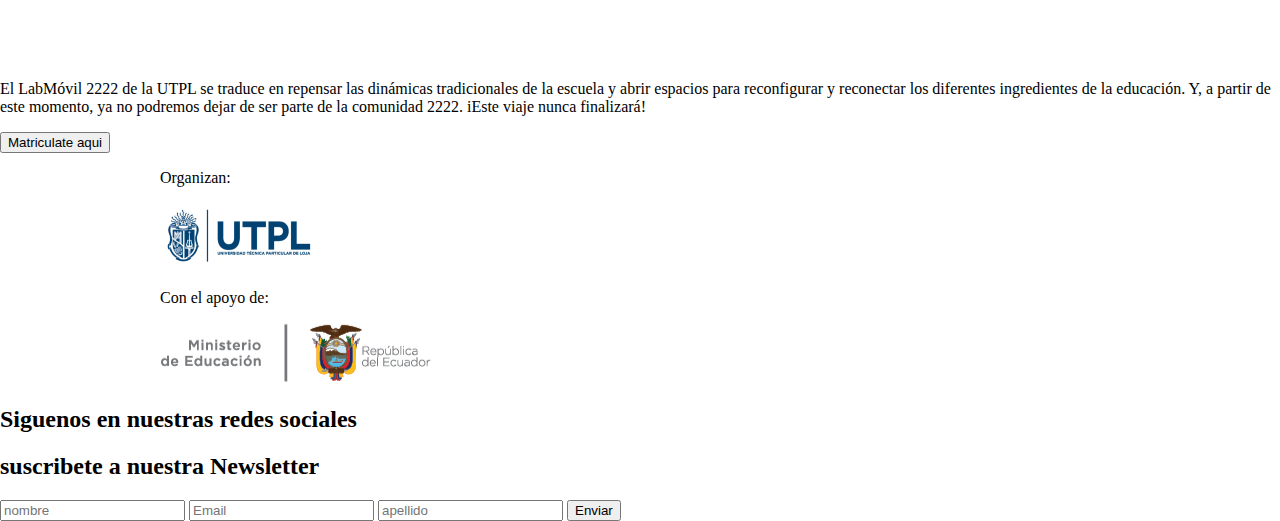
==== commit d4578c9f: "avance_12_02" ====
--- a/src/index.html
+++ b/src/index.html
@@ -234,31 +234,23 @@
 
     <section id="section_7_ofrecimiento">
         <h2 class="titulo_rojo">Un viaje a través de una narrativa multimedia expandida y tu proyecto personal</h2>
-        <div class="container ofrece_viaje">
+        <div class="container ofrecimiento_viaje">
             <article class="viaje_ofrece">
-                <p><b>El viaje 2222 te ofrece: </b><br> un evento conferencia de bienvenida + 20 podcasts + 12 videos +
-                    12 viñetas + un
-                    manual <br> personalizado de trabajo Outliers School + 50 recursos recomendados + una comunidad <br>
-                    propia en Clubhouse +
-                    gamificación de tu compromiso con el viaje + una maratón de <br> cierre de 24 hs de proyectos de
-                    innovación docente + las
-                    semanas extras para los <br>mejores 200 viajeros. <br> <b>Y 10 más importante: la ideación ágil de
-                        tu proyecto personal de
-                        innovación docente.</b></p>
-            </article>
-        </div>
-        <div class="container rojo">
+                <b>El viaje 2222 te ofrece: </b><br> un evento conferencia de bienvenida + 20 podcasts + 12 videos +
+                12 viñetas + un manual personalizado de trabajo Outliers School + 50 recursos recomendados + una comunidad 
+                propia en Clubhouse + gamificación de tu compromiso con el viaje + una maratón de cierre de 24 hs de proyectos 
+                de innovación docente + las semanas extras para los mejores 200 viajeros. <br> <b>Y 10 más importante: la 
+                ideación ágil de tu proyecto personal de innovación docente.</b>
+            </article>
             <article class="caja_roja">
-                <p>La carga horaria estimada para cada docente por ciudad <br>de 10 horas. Se trata de 4 horas para el
-                    consumo <br>
-                    asíncrono de contenidos y 6 horas para el tiempo de <br> producción y gamiflcación. <br> <b>Tiempo
-                        total del viaje 2222:</b>
-                    120 hrs más las semanas <br> extras para los 200 docentes más proactivos.</p>
-            </article>
-        </div>
-        <article class="boton_desaprender">
-            <button>Aprende a desaprender</button>
-        </article>
+                <p>La carga horaria estimada para cada docente por ciudad de 10 horas. Se trata de 4 horas para el
+                consumo asíncrono de contenidos y 6 horas para el tiempo de producción y gamiflcación. <br> 
+                <b>Tiempo total del viaje 2222:</b> 120 hrs más las semanas extras para los 200 docentes más
+                proactivos.</p>
+            </article>
+        </div>
+        <div class="boton_ofrecimiento ofrec_but">Aprende a desaprender</div>
+        
     </section>
 
     <section id="section_8_equipo">
--- a/src/main.css
+++ b/src/main.css
@@ -234,10 +234,12 @@
     flex-direction: row;
     flex-wrap: nowrap;
     background-color: rgb(33, 33, 33);
+    height:auto;
 }
 
 .img_section_5 {
-    width: 50%;
+    width: auto;
+    height: 750px;
     background-size: cover;
 }
 
@@ -245,7 +247,7 @@
     width: 50%;
     display: grid;
     grid-template-columns: repeat( 4, 1fr) ;
-    grid-auto-rows: repeat( 5, 1fr);
+    grid-auto-rows: min-content;
     grid-template-areas: 
     "header header header header"
     "first first second second"
@@ -359,7 +361,7 @@
 .introduccion_tematicas {
     height: 600px;
     display: grid;
-    grid-template-rows: repeat(7, 1fr);
+    grid-template-rows: min-content;
     grid-template-columns: repeat(2, 1fr);
     grid-template-areas: 
     "titulo titulo"
@@ -423,6 +425,48 @@
 
 /*Parte 7*/
 
+#section_7_ofrecimiento {
+    background-color: #F9CC54;
+}
+
+.ofrecimiento_viaje {
+    display: flex;
+    flex-direction: row;
+    flex-wrap: nowrap;
+    
+}
+
+.caja_roja{
+    flex: 1;
+}
+
+.viaje_ofrece{
+    flex: 1;
+}
+
+.boton_ofrecimiento {
+    grid-area: button;
+    color: #FFF;
+    border: 2px solid white;
+    border-radius: 0px;
+    padding: 18px 36px;
+    display: inline-block;
+    font-family: "Lucida Console", Monaco, monospace;
+    font-size: 14px;
+    letter-spacing: 1px;
+    cursor: pointer;
+    box-shadow: inset 0 0 0 0 white;
+    -webkit-transition: ease-out 0.4s;
+    -moz-transition: ease-out 0.4s;
+    transition: ease-out 0.4s;
+    text-align: center;
+}
+
+.ofrec_but:hover {
+    box-shadow: inset 0 0 0 50px #F9CC54;
+}
+
+
 /*Parte 8*/
 
 /*Parte 9*/
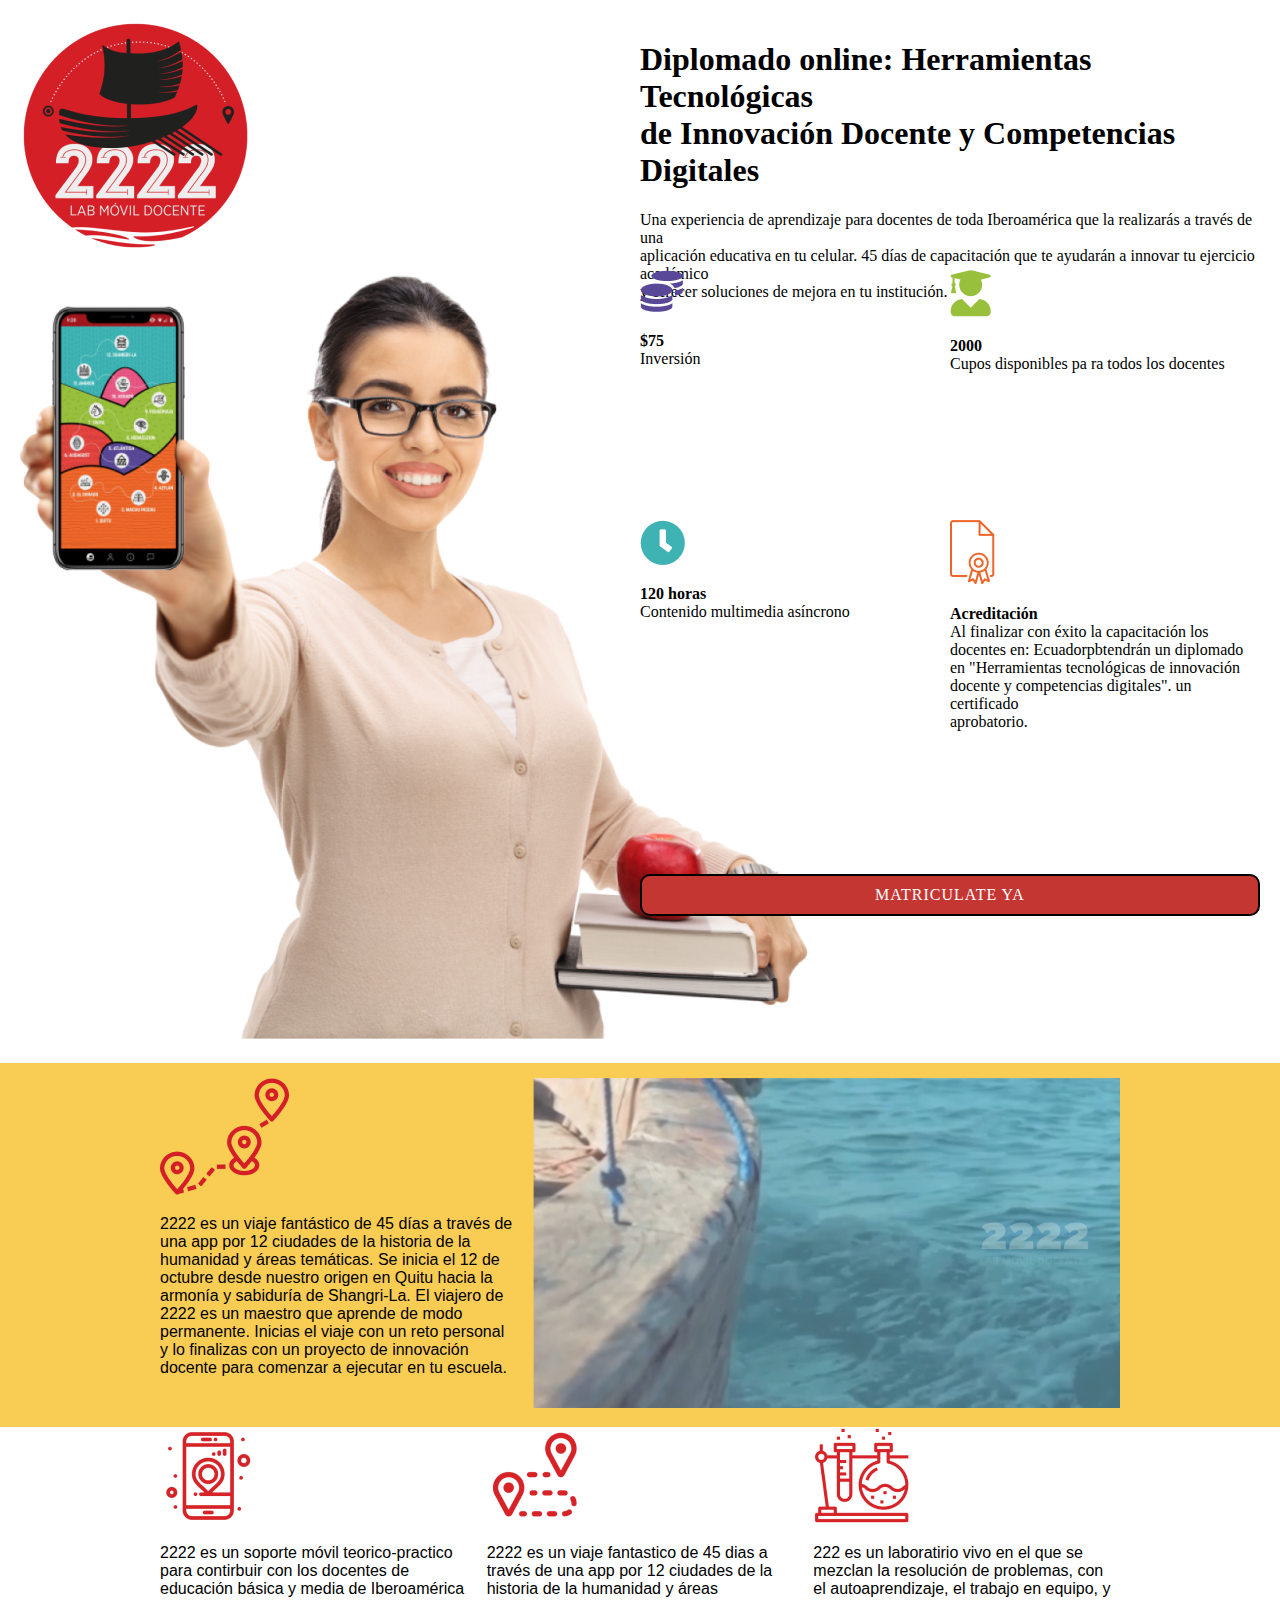
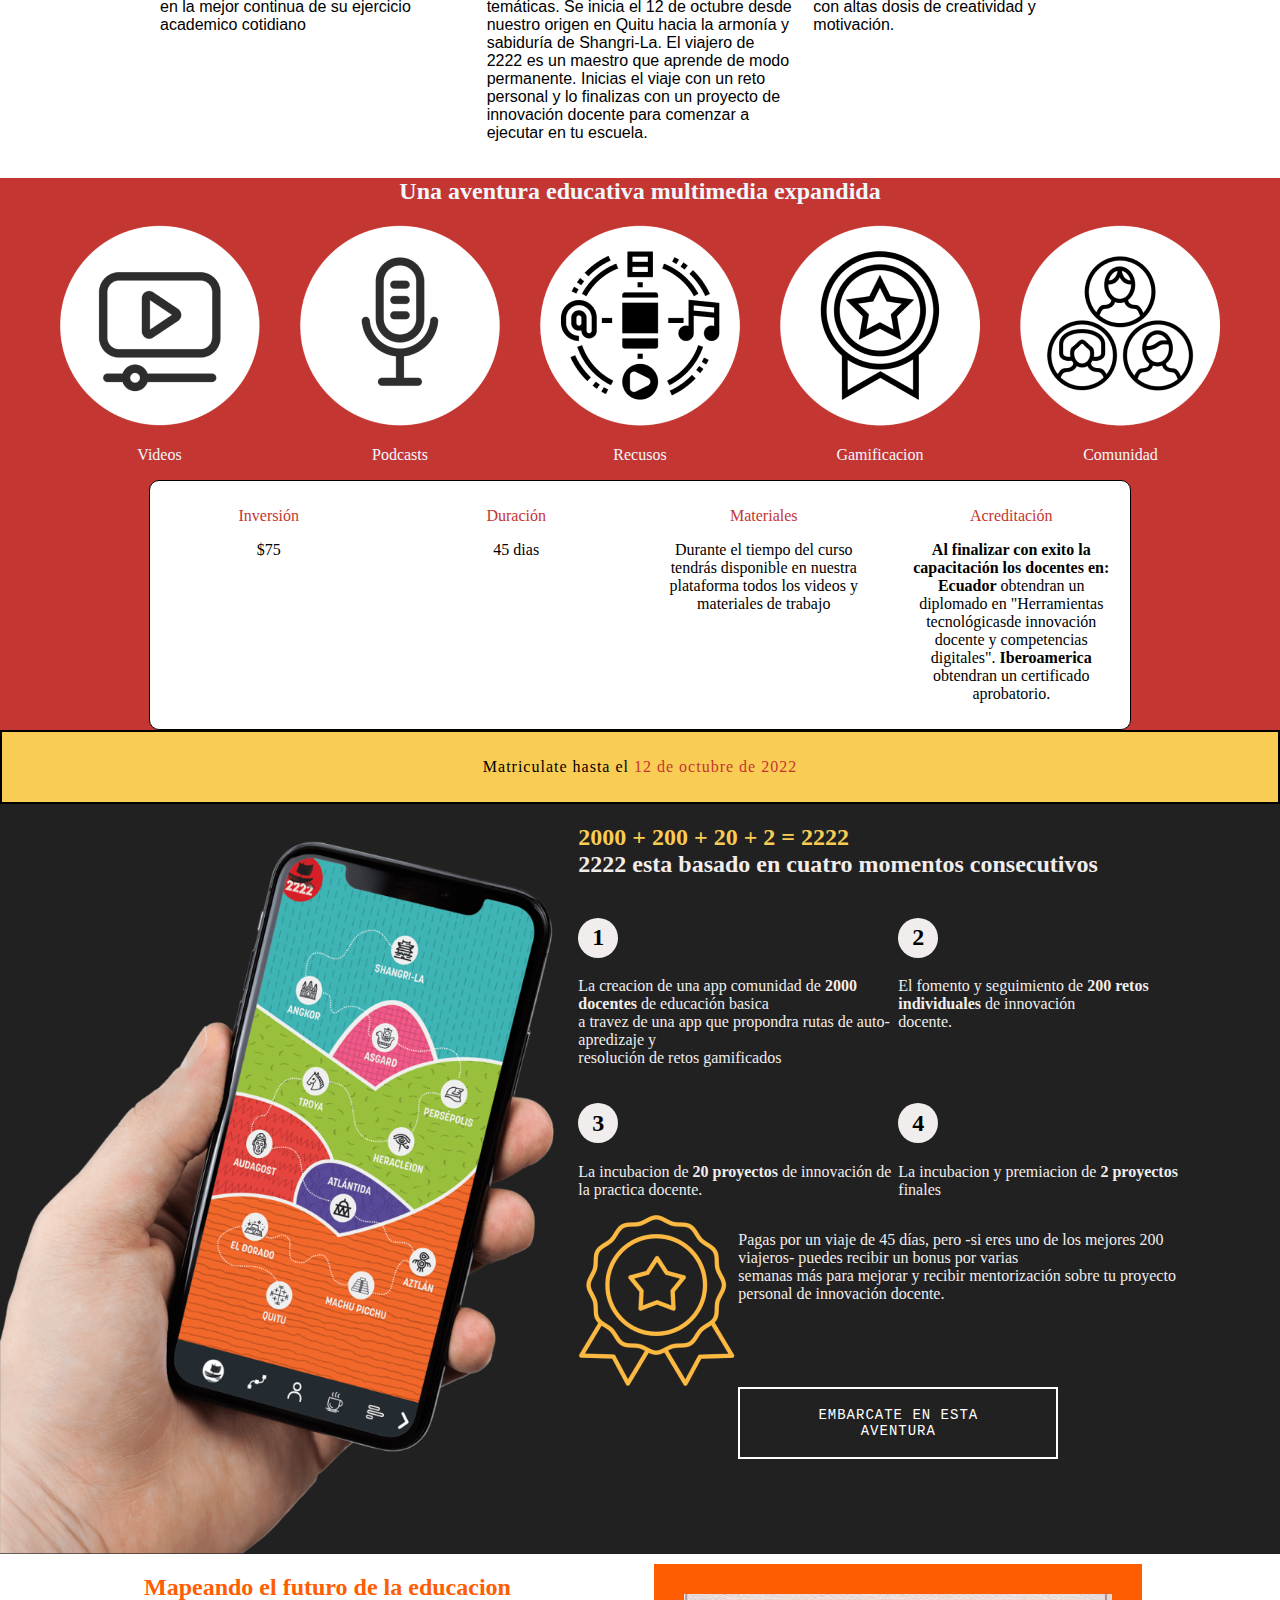
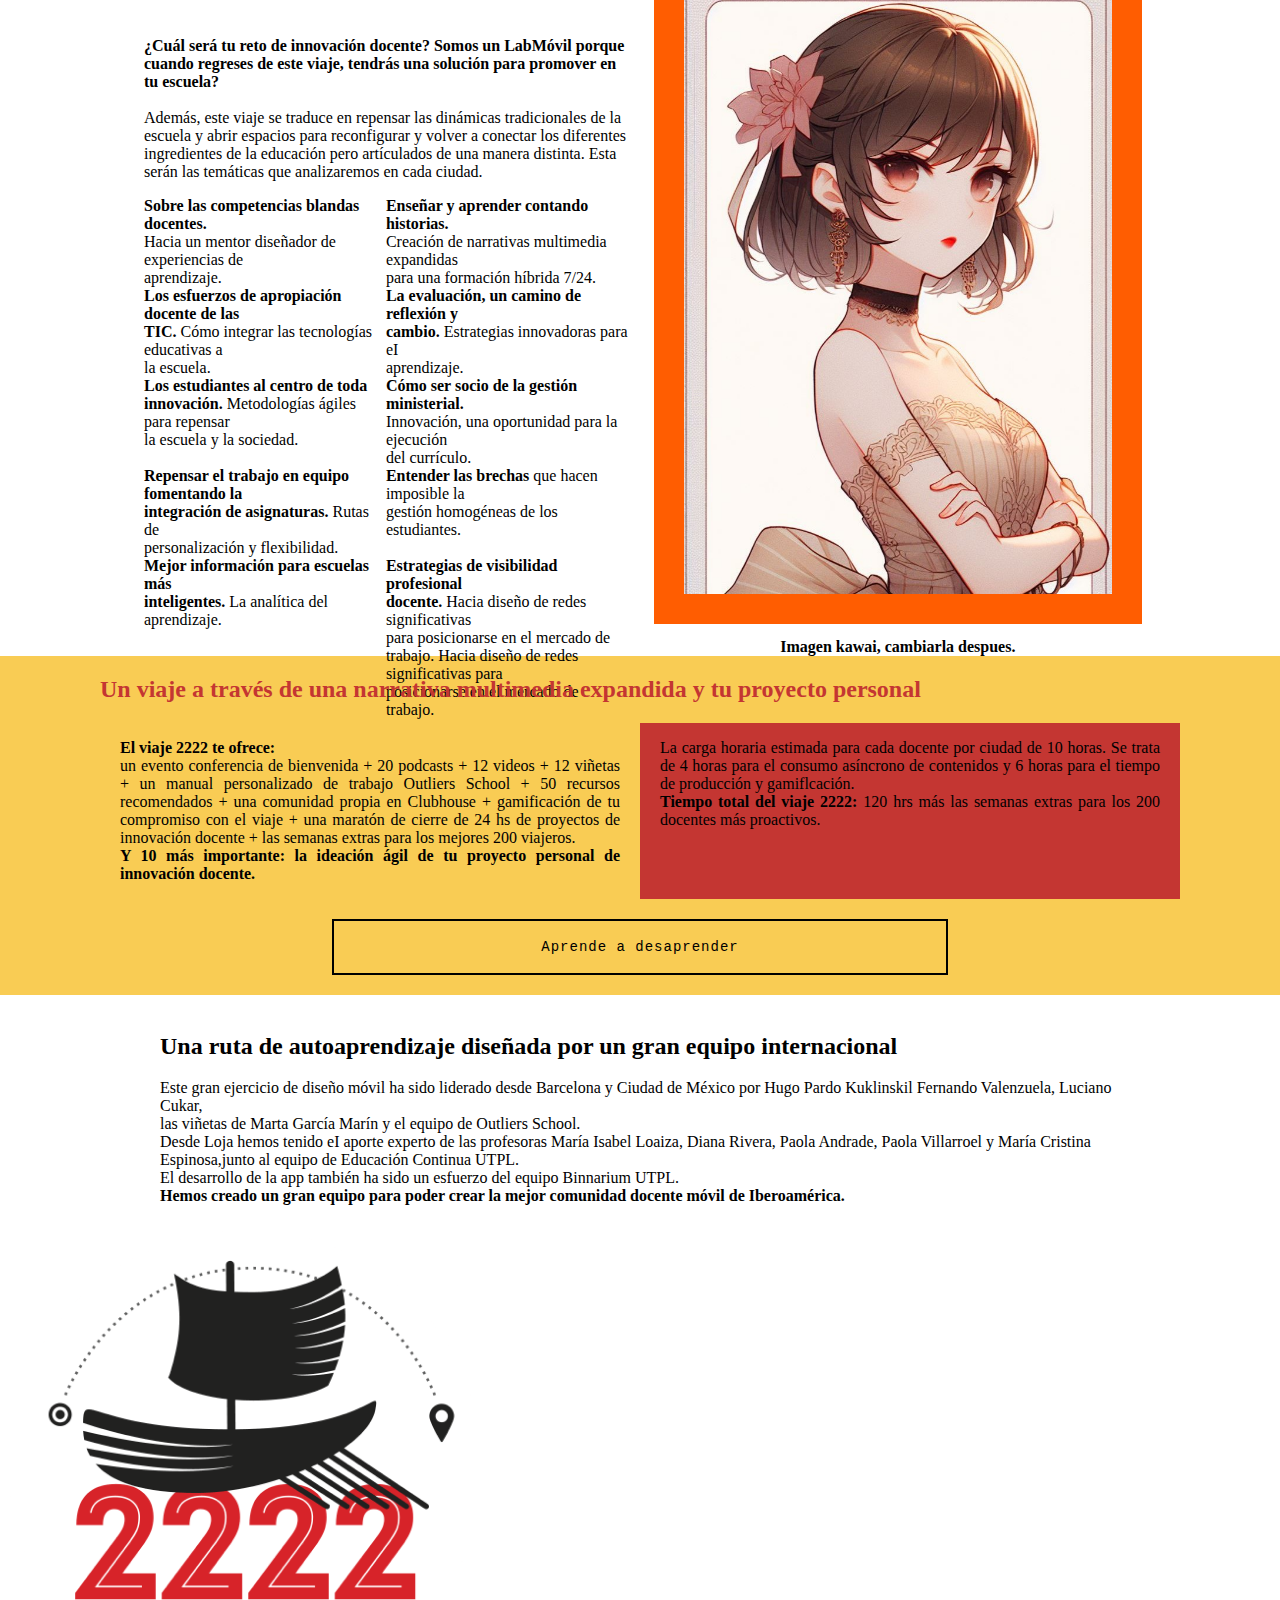
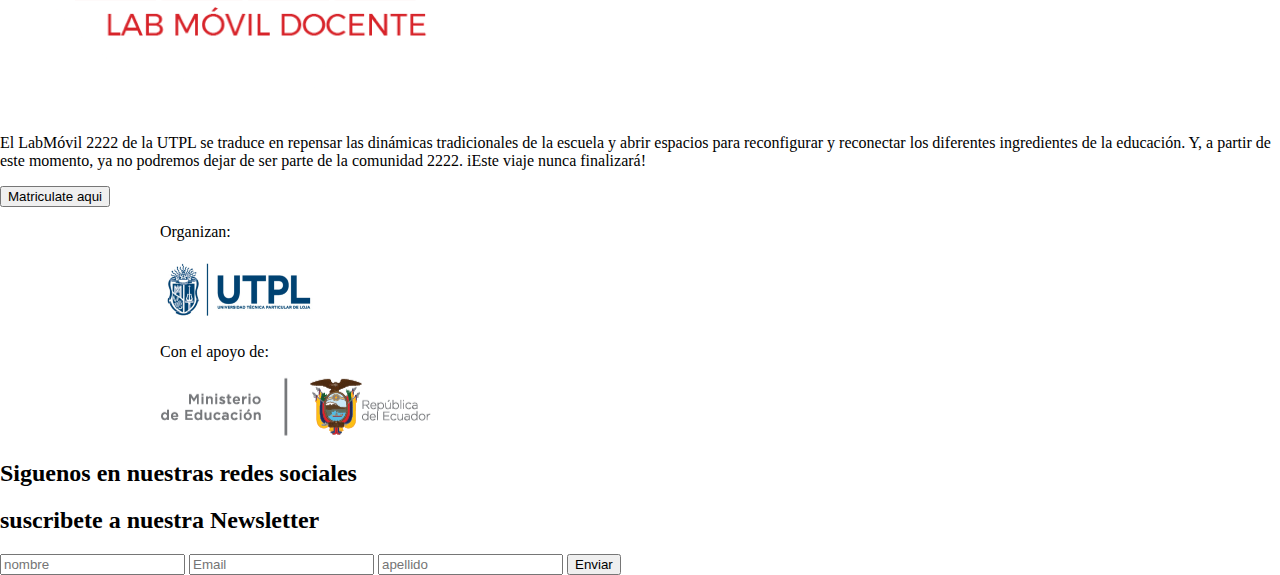
==== commit 09a71818: "avance_13_02" ====
--- a/src/index.html
+++ b/src/index.html
@@ -233,21 +233,21 @@
     </section>
 
     <section id="section_7_ofrecimiento">
+        <div class="ofrece_cuadro">
         <h2 class="titulo_rojo">Un viaje a través de una narrativa multimedia expandida y tu proyecto personal</h2>
-        <div class="container ofrecimiento_viaje">
-            <article class="viaje_ofrece">
-                <b>El viaje 2222 te ofrece: </b><br> un evento conferencia de bienvenida + 20 podcasts + 12 videos +
-                12 viñetas + un manual personalizado de trabajo Outliers School + 50 recursos recomendados + una comunidad 
-                propia en Clubhouse + gamificación de tu compromiso con el viaje + una maratón de cierre de 24 hs de proyectos 
-                de innovación docente + las semanas extras para los mejores 200 viajeros. <br> <b>Y 10 más importante: la 
-                ideación ágil de tu proyecto personal de innovación docente.</b>
-            </article>
-            <article class="caja_roja">
-                <p>La carga horaria estimada para cada docente por ciudad de 10 horas. Se trata de 4 horas para el
-                consumo asíncrono de contenidos y 6 horas para el tiempo de producción y gamiflcación. <br> 
-                <b>Tiempo total del viaje 2222:</b> 120 hrs más las semanas extras para los 200 docentes más
-                proactivos.</p>
-            </article>
+        <article class="viaje_ofrece">
+            <p><b>El viaje 2222 te ofrece: </b><br> un evento conferencia de bienvenida + 20 podcasts + 12 videos +
+            12 viñetas + un manual personalizado de trabajo Outliers School + 50 recursos recomendados + una comunidad 
+            propia en Clubhouse + gamificación de tu compromiso con el viaje + una maratón de cierre de 24 hs de proyectos 
+            de innovación docente + las semanas extras para los mejores 200 viajeros. <br> <b>Y 10 más importante: la 
+            ideación ágil de tu proyecto personal de innovación docente.</b></p>
+        </article>
+        <article class="caja_roja">
+            <p>La carga horaria estimada para cada docente por ciudad de 10 horas. Se trata de 4 horas para el
+            consumo asíncrono de contenidos y 6 horas para el tiempo de producción y gamiflcación. <br> 
+            <b>Tiempo total del viaje 2222:</b> 120 hrs más las semanas extras para los 200 docentes más
+            proactivos.</p>
+        </article>
         </div>
         <div class="boton_ofrecimiento ofrec_but">Aprende a desaprender</div>
         
--- a/src/main.css
+++ b/src/main.css
@@ -427,27 +427,50 @@
 
 #section_7_ofrecimiento {
     background-color: #F9CC54;
-}
-
-.ofrecimiento_viaje {
-    display: flex;
-    flex-direction: row;
-    flex-wrap: nowrap;
-    
+    display: flex;
+    flex-direction: column;
+    padding-bottom: 20px;
+    padding-left: 100px;
+    padding-right: 100px;
+    gap: 20px;
+}
+
+.ofrece_cuadro{
+    display: grid;
+    grid-template-columns: repeat(2, 1fr);
+    grid-template-rows: min-content;
+    grid-template-areas: 
+        "encabezado encabezado"
+        "contenido caja";
+}
+
+
+.titulo_rojo{
+    color: #C43632;
+    grid-area: encabezado;
+}
+
+.viaje_ofrece{
+    grid-area: contenido;
+    text-align: justify;
+    padding-left: 20px;
+    padding-right: 20px;
 }
 
 .caja_roja{
-    flex: 1;
-}
-
-.viaje_ofrece{
-    flex: 1;
+    grid-area: caja;
+    background-color: #C43632;
+    padding-left: 20px;
+    padding-right: 20px;
+    text-align: justify;
 }
 
 .boton_ofrecimiento {
+    align-self: center;
+    width: 50%;
     grid-area: button;
-    color: #FFF;
-    border: 2px solid white;
+    color: black;
+    border: 2px solid black;
     border-radius: 0px;
     padding: 18px 36px;
     display: inline-block;
@@ -463,12 +486,15 @@
 }
 
 .ofrec_but:hover {
-    box-shadow: inset 0 0 0 50px #F9CC54;
-}
+    box-shadow: inset 0 0 0 50px #C43632;
+}
+
 
 
 /*Parte 8*/
 
+
+
 /*Parte 9*/
 
 /*Parte 10*/
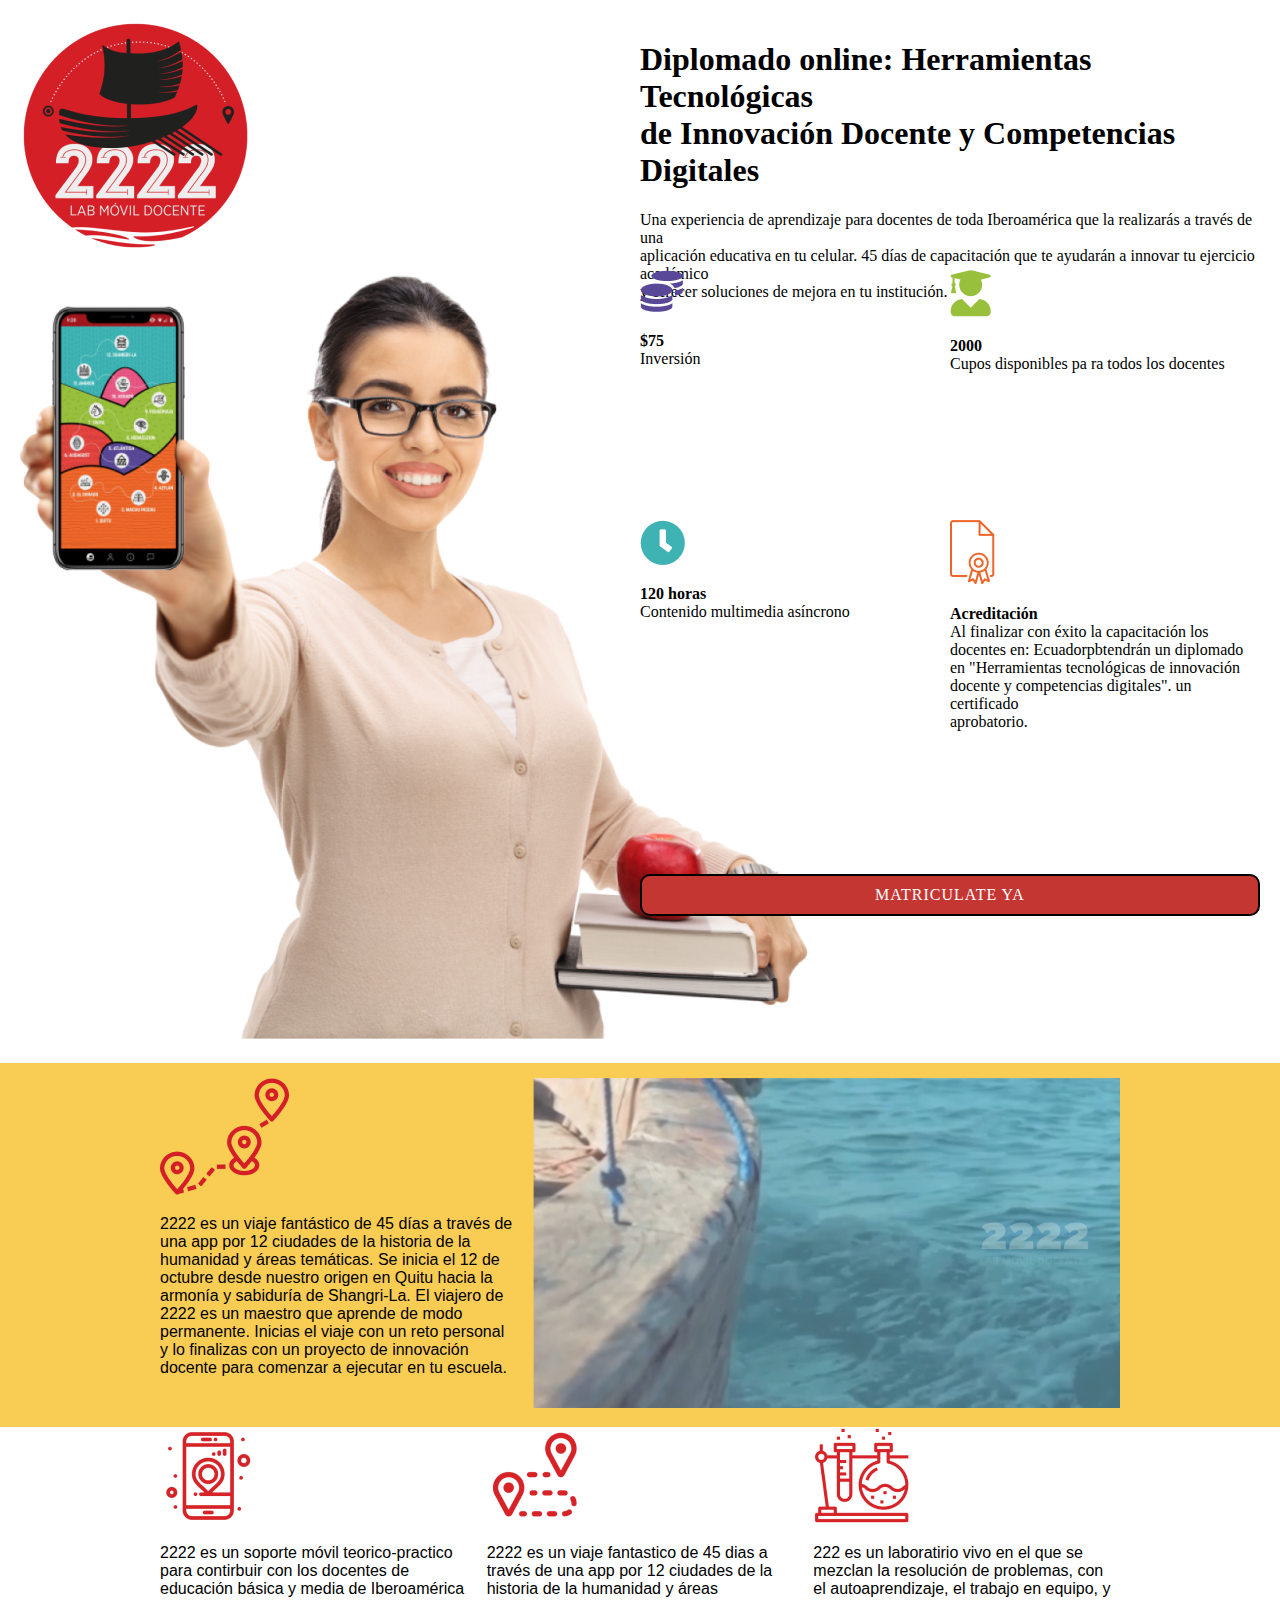
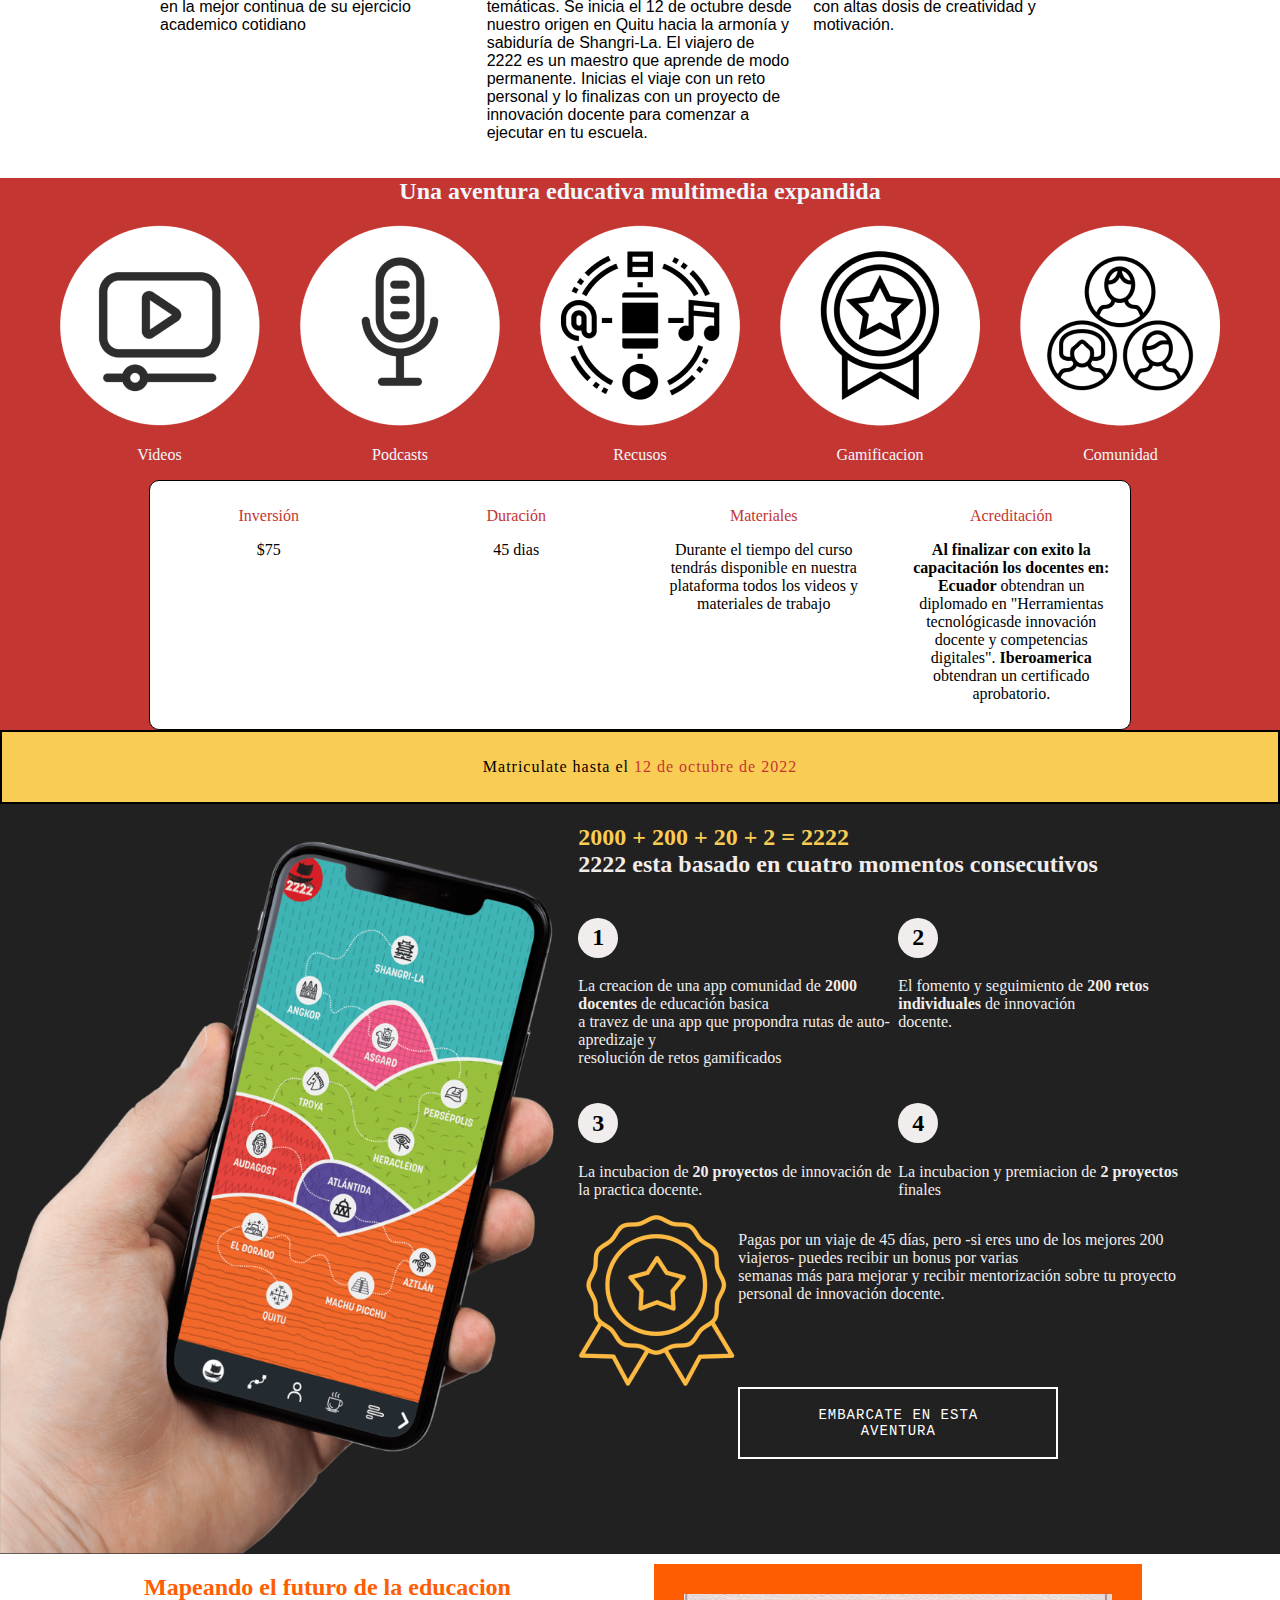
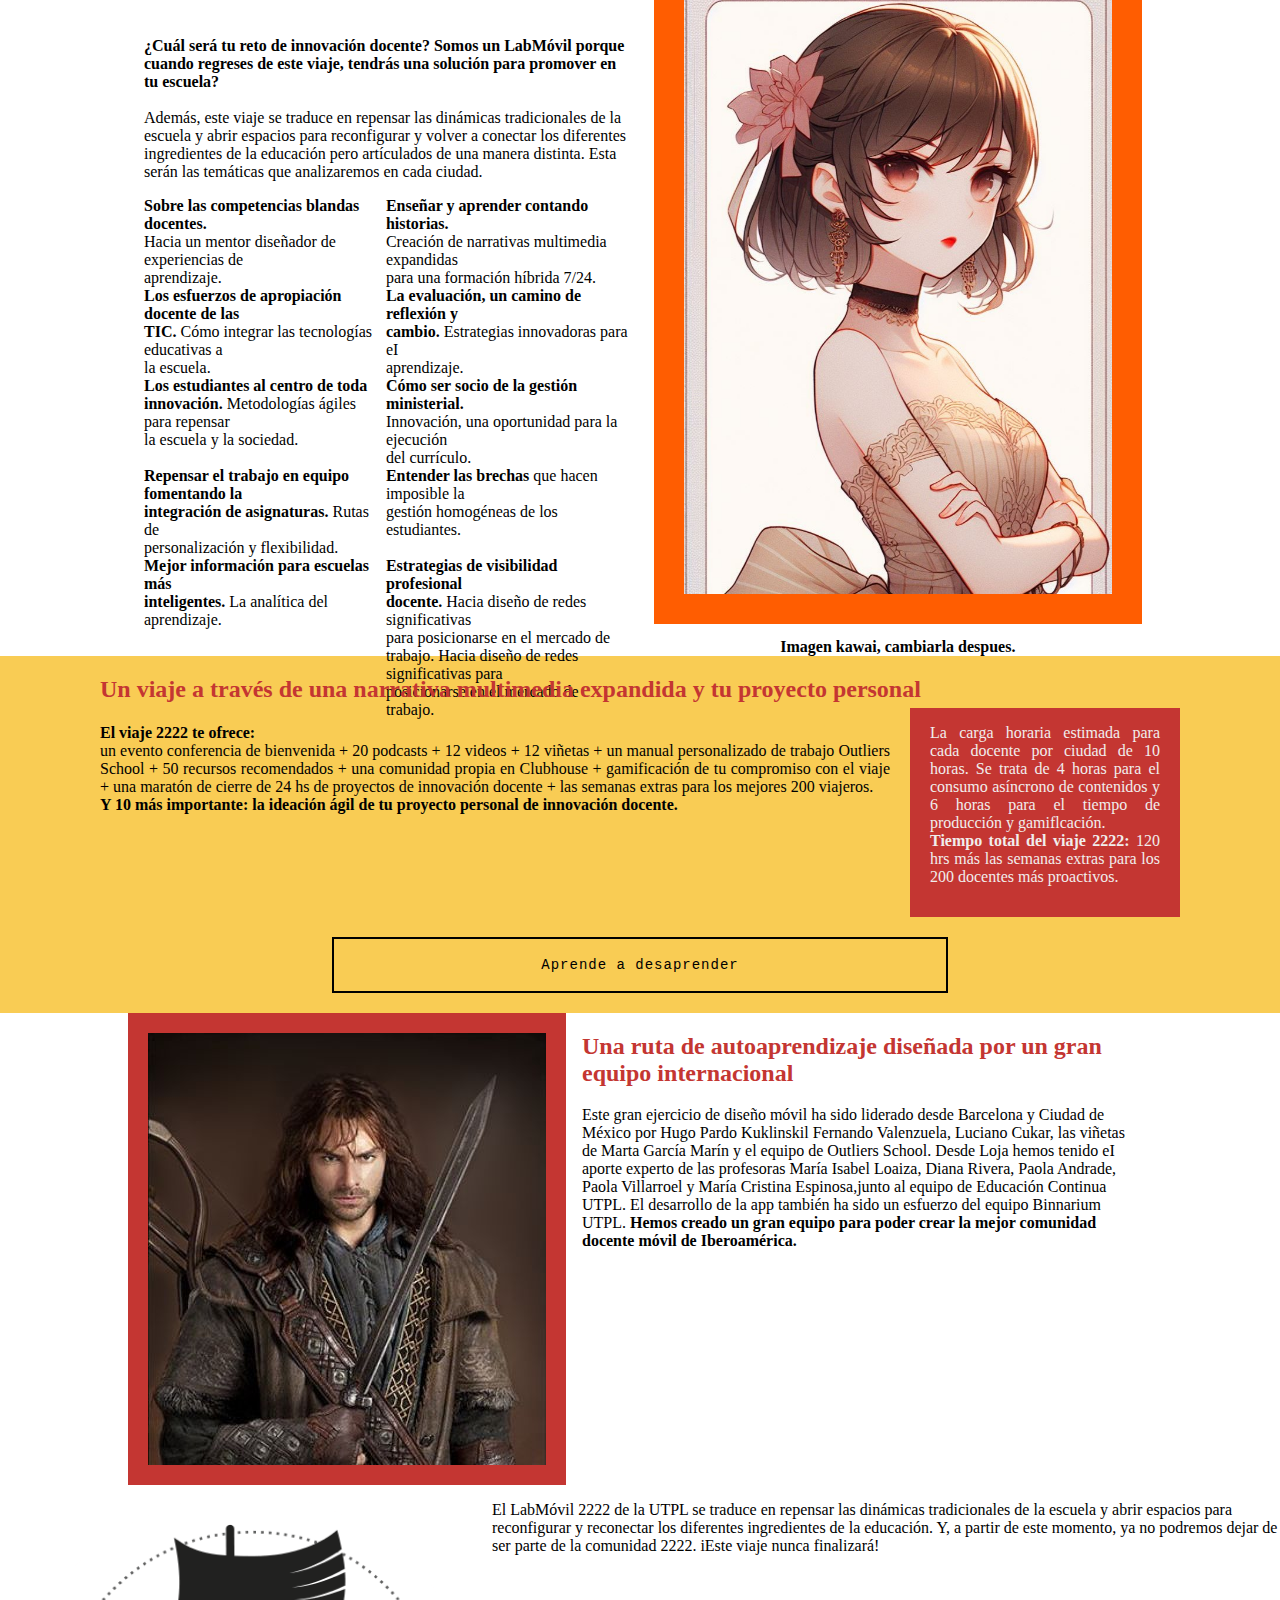
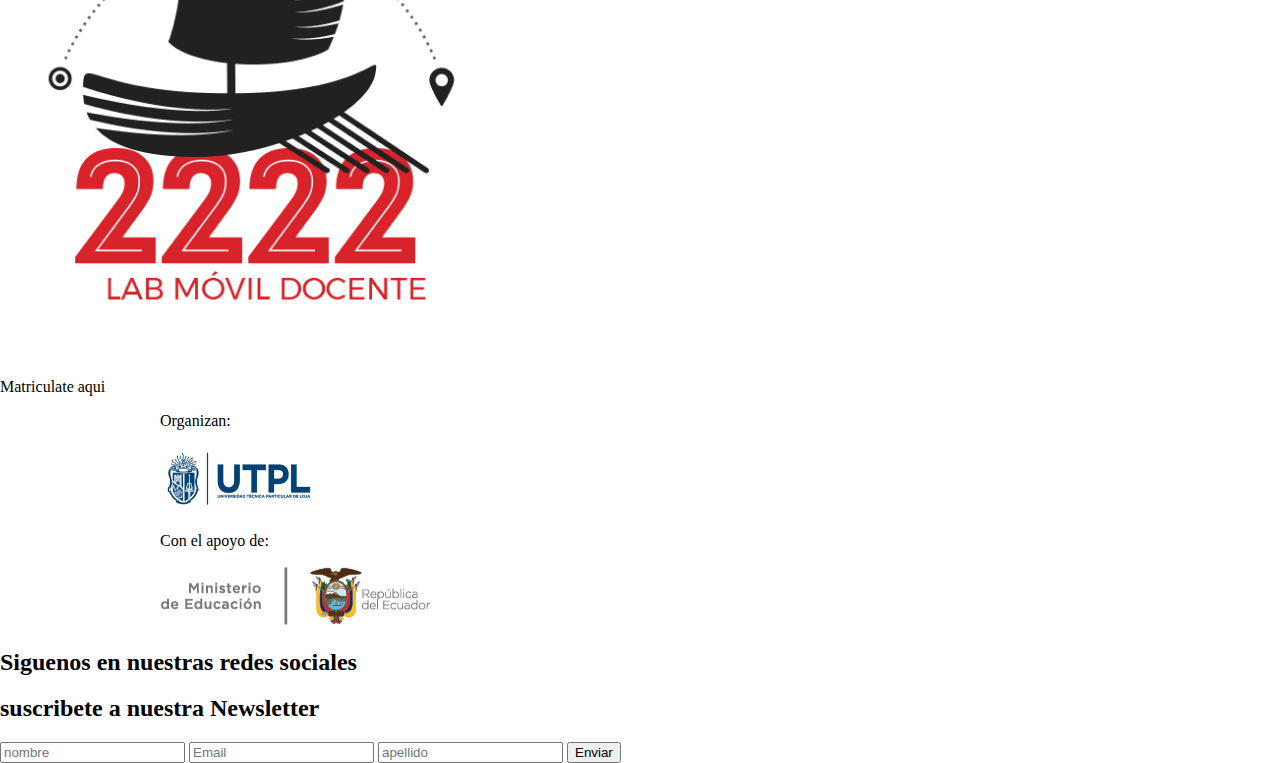
==== commit 3b11dca1: "avance_17_02" ====
--- a/src/index.html
+++ b/src/index.html
@@ -254,40 +254,28 @@
     </section>
 
     <section id="section_8_equipo">
-        <div class="container img_docente">
-            <img src="" alt="">
-        </div>
+        <img class="imagen_heroe" src="./Imagenes_practica/kili.jpg" alt="no_te_tocaba_carnal">
         <div class="container ruta_autoaprendizaje">
-            <article class="contenido_autoaprendizaje">
-                <h2>Una ruta de autoaprendizaje diseñada por un gran equipo internacional</h2>
+                <h2 class="titulo_ruta">Una ruta de autoaprendizaje diseñada por un gran equipo internacional</h2>
                 <p>Este gran ejercicio de diseño móvil ha sido liderado desde Barcelona y Ciudad de México por Hugo
-                    Pardo Kuklinskil
-                    Fernando Valenzuela, Luciano Cukar, <br> las viñetas de Marta García Marín y el equipo de Outliers
-                    School. <br>
-                    Desde Loja hemos tenido eI aporte experto de las profesoras María Isabel Loaiza, Diana Rivera, Paola
-                    Andrade,
-                    Paola Villarroel y María Cristina <br> Espinosa,junto al equipo de Educación Continua UTPL. <br>
-                    El desarrollo de la app también ha sido un esfuerzo del equipo Binnarium UTPL. <br>
-                    <b>Hemos creado un gran equipo para poder crear la mejor comunidad docente móvil de
-                        Iberoamérica.</b>
-                </p>
-
-            </article>
+                Pardo Kuklinskil Fernando Valenzuela, Luciano Cukar, las viñetas de Marta García Marín y el equipo 
+                de Outliers School. Desde Loja hemos tenido eI aporte experto de las profesoras María Isabel Loaiza, 
+                Diana Rivera, Paola Andrade, Paola Villarroel y María Cristina Espinosa,junto al equipo de Educación 
+                Continua UTPL. El desarrollo de la app también ha sido un esfuerzo del equipo Binnarium UTPL.
+                <b>Hemos creado un gran equipo para poder crear la mejor comunidad docente móvil de Iberoamérica.</b></p>
         </div>
     </section>
 
     <section id="section_9_matriculate">
-        <div class="matriculate_2">
+        <div class="grid_matri">
             <img src="/src/Imagenes_practica/logo2222.png" alt="logo_blanco">
             <article class="mensaje_promocional">
                 <p>El LabMóvil 2222 de la UTPL se traduce en repensar las dinámicas tradicionales de la escuela y abrir
-                    espacios
-                    para reconfigurar y reconectar los diferentes ingredientes de la educación. Y, a partir de este
-                    momento, ya
-                    no podremos dejar de ser parte de la comunidad 2222. iEste viaje nunca finalizará!</p>
-            </article>
-        </div>
-        <button class="matriculate_2_boton">Matriculate aqui </button>
+                espacios para reconfigurar y reconectar los diferentes ingredientes de la educación. Y, a partir de este
+                momento, ya no podremos dejar de ser parte de la comunidad 2222. iEste viaje nunca finalizará!</p>
+            </article>
+        </div>
+        <div class="matriculate_2_boton">Matriculate aqui </div>
     </section>
 
     <section id="section_10_patrocinadores">
--- a/src/main.css
+++ b/src/main.css
@@ -437,8 +437,8 @@
 
 .ofrece_cuadro{
     display: grid;
-    grid-template-columns: repeat(2, 1fr);
-    grid-template-rows: min-content;
+    grid-template-columns: [colum1] 75% [colum2] 25%;
+    grid-template-rows: [row1] 20% [row2] 80%;
     grid-template-areas: 
         "encabezado encabezado"
         "contenido caja";
@@ -453,11 +453,11 @@
 .viaje_ofrece{
     grid-area: contenido;
     text-align: justify;
-    padding-left: 20px;
     padding-right: 20px;
 }
 
 .caja_roja{
+    color: #f1edec;
     grid-area: caja;
     background-color: #C43632;
     padding-left: 20px;
@@ -493,10 +493,42 @@
 
 /*Parte 8*/
 
+#section_8_equipo {
+
+    display: flex;
+    flex-direction: row;
+    padding-left: 10%;
+    padding-right: 10%;
+
+}
+
+.imagen_heroe {
+    background-color: #C43632;
+    padding: 20px;
+}
+
+.ruta_autoaprendizaje {
+    
+}
+
+.titulo_ruta {
+    color: #C43632;
+}
+
 
 
 /*Parte 9*/
 
+#section_9_matriculate {
+    
+}
+
+.grid_matri {
+    display: flex;
+}
+
+
+
 /*Parte 10*/
 
 /*Parte 11*/
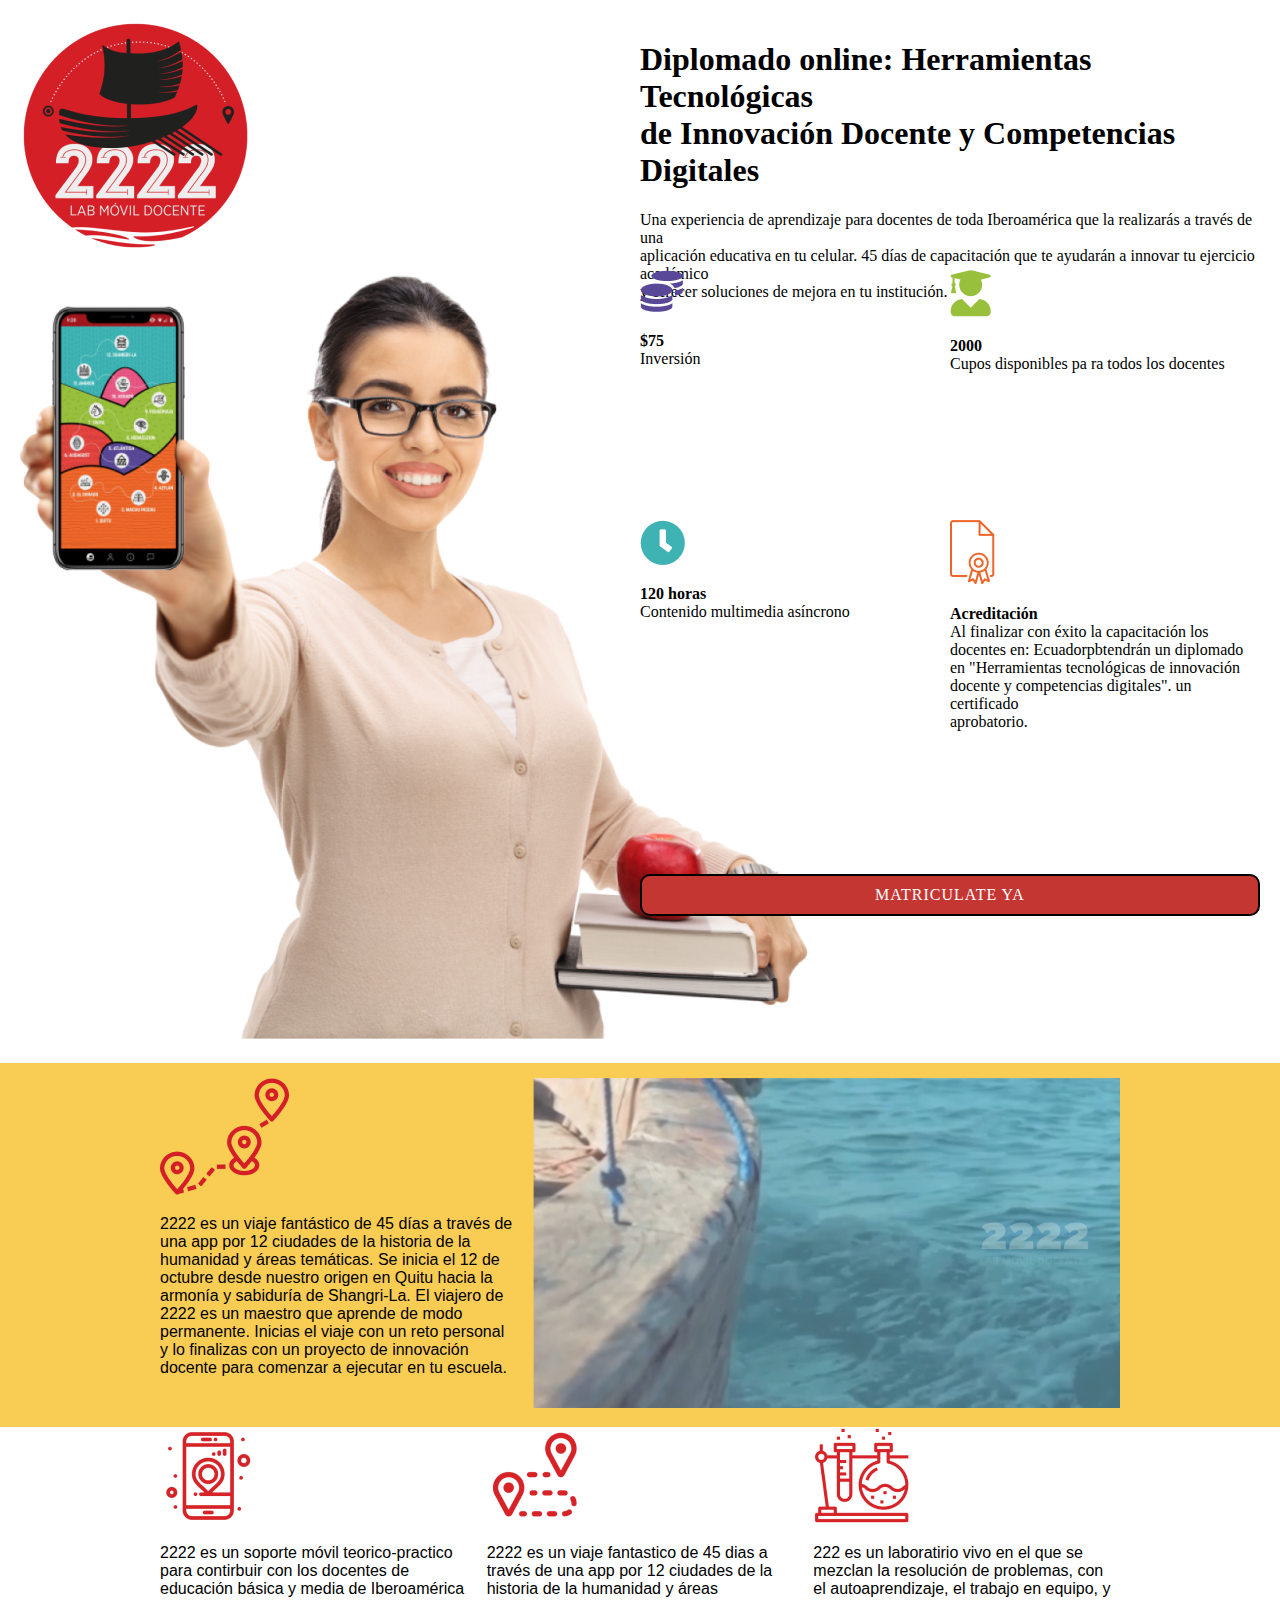
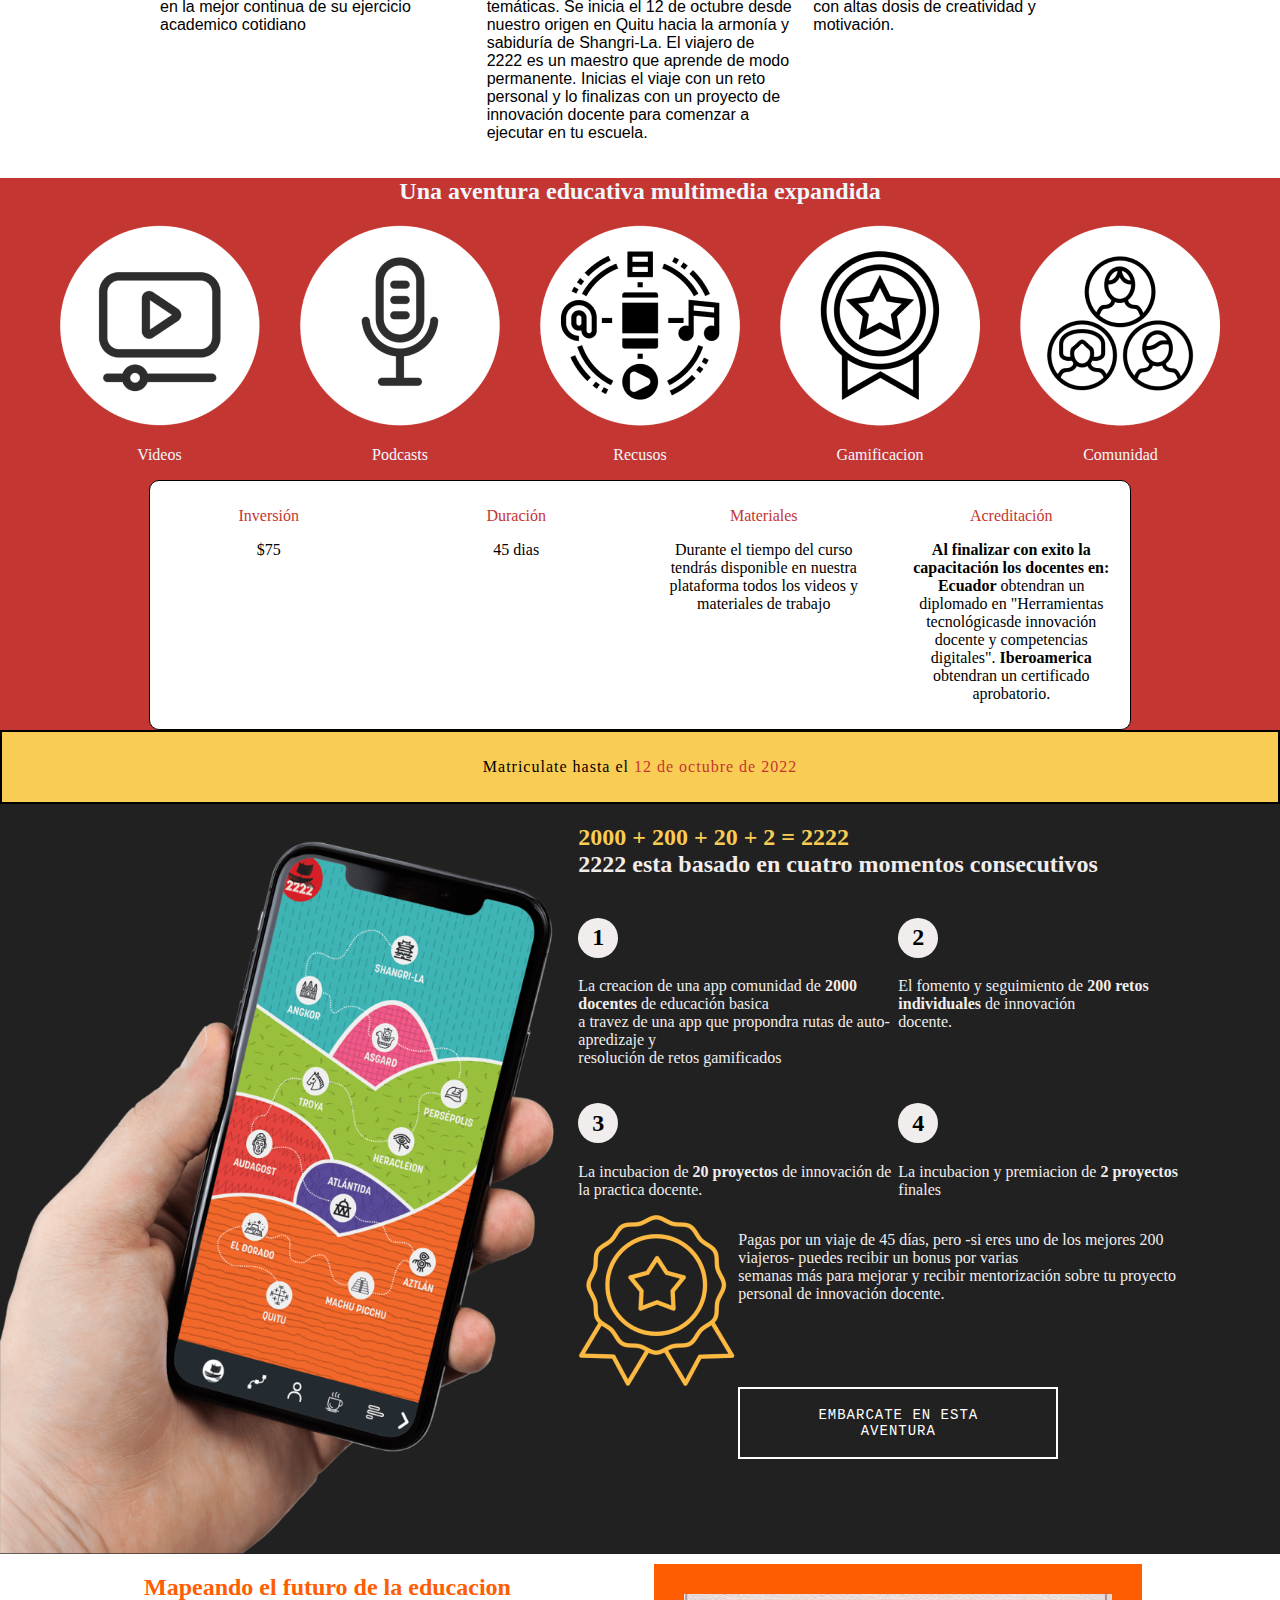
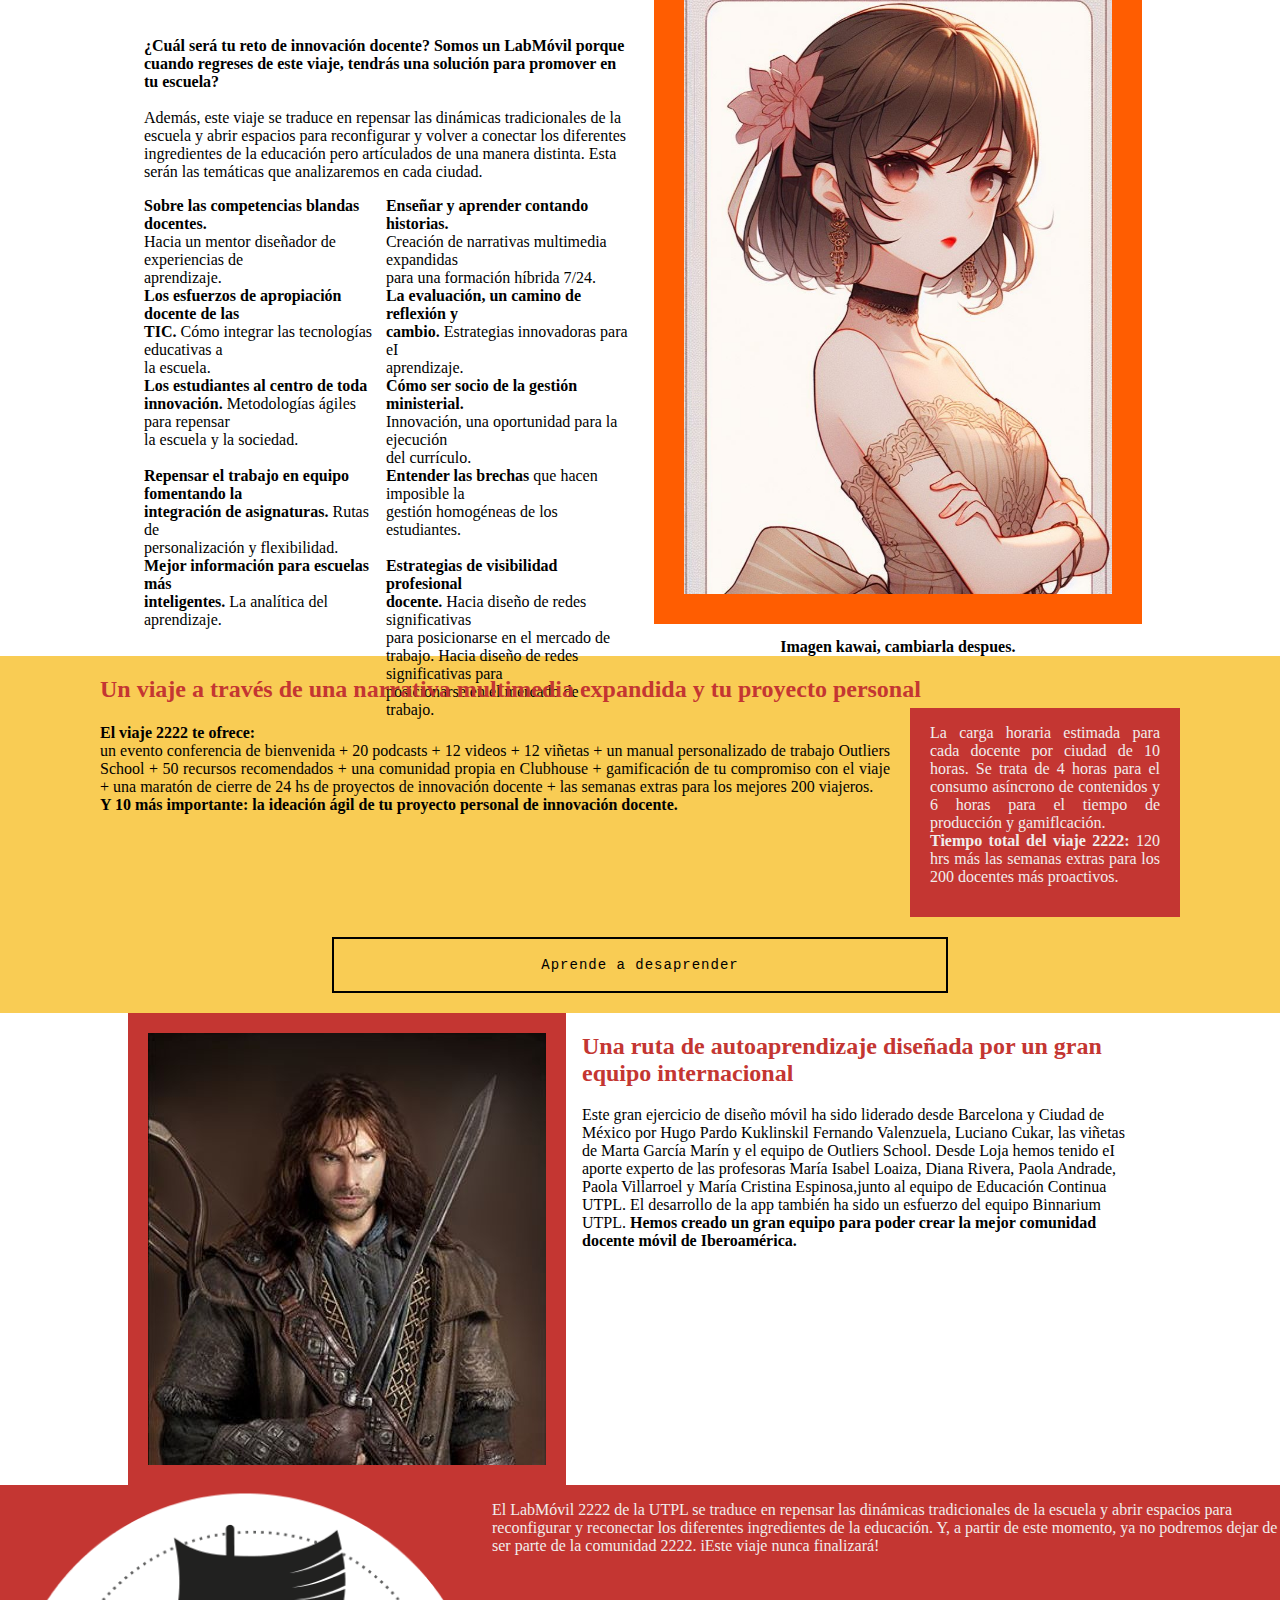
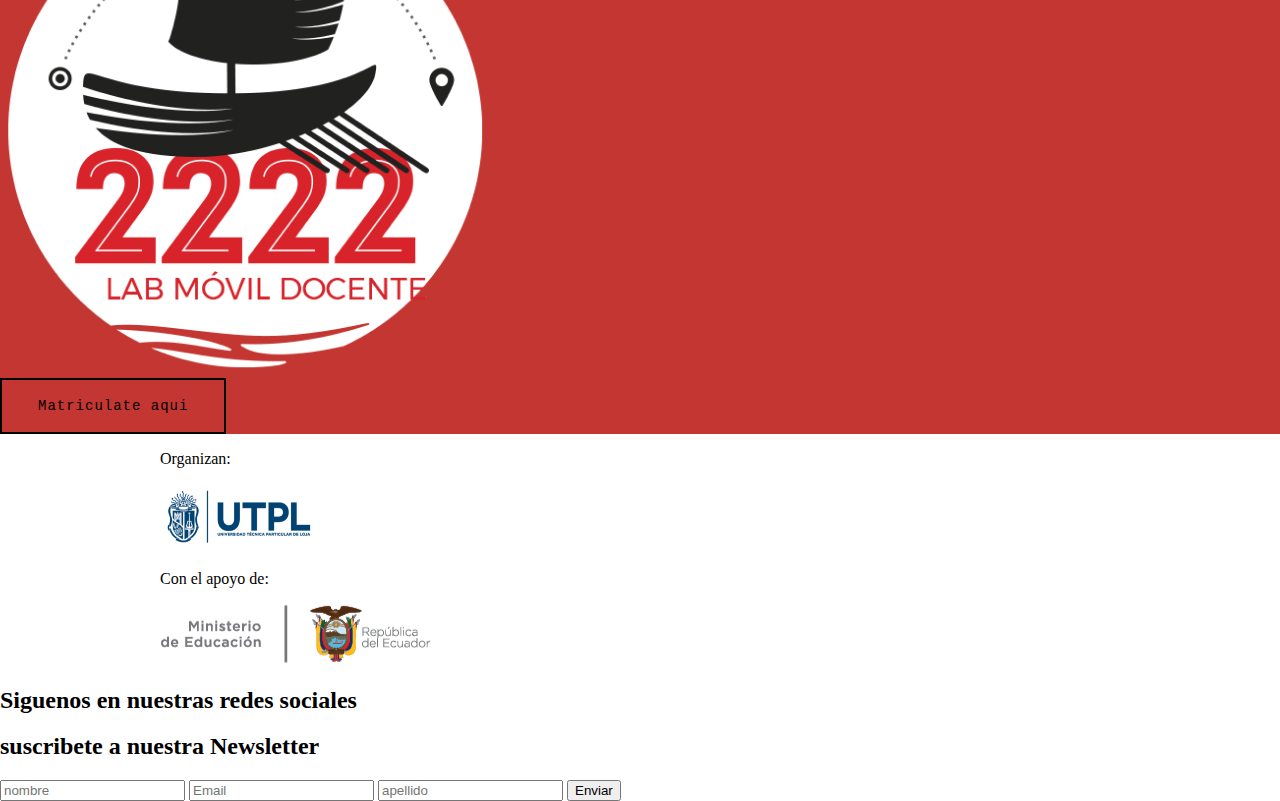
==== commit 4ca33f5e: "avance_05_03" ====
--- a/src/index.html
+++ b/src/index.html
@@ -275,7 +275,7 @@
                 momento, ya no podremos dejar de ser parte de la comunidad 2222. iEste viaje nunca finalizará!</p>
             </article>
         </div>
-        <div class="matriculate_2_boton">Matriculate aqui </div>
+        <div class="matriculate_2 matri_boton">Matriculate aqui </div>
     </section>
 
     <section id="section_10_patrocinadores">
--- a/src/main.css
+++ b/src/main.css
@@ -520,11 +520,38 @@
 /*Parte 9*/
 
 #section_9_matriculate {
-    
+    background-color: #C43632;
 }
 
 .grid_matri {
     display: flex;
+    flex-direction: row;
+}
+
+.mensaje_promocional {
+    color: #f1edec;
+}
+
+.matriculate_2{
+    grid-area: button;
+    color: black;
+    border: 2px solid black;
+    border-radius: 0px;
+    padding: 18px 36px;
+    display: inline-block;
+    font-family: "Lucida Console", Monaco, monospace;
+    font-size: 14px;
+    letter-spacing: 1px;
+    cursor: pointer;
+    box-shadow: inset 0 0 0 0 yellow;
+    -webkit-transition: ease-out 0.4s;
+    -moz-transition: ease-out 0.4s;
+    transition: ease-out 0.4s;
+    text-align: center;
+}
+
+.matri_boton:hover {
+    box-shadow: inset 0 0 0 50px #C43632;
 }
 
 
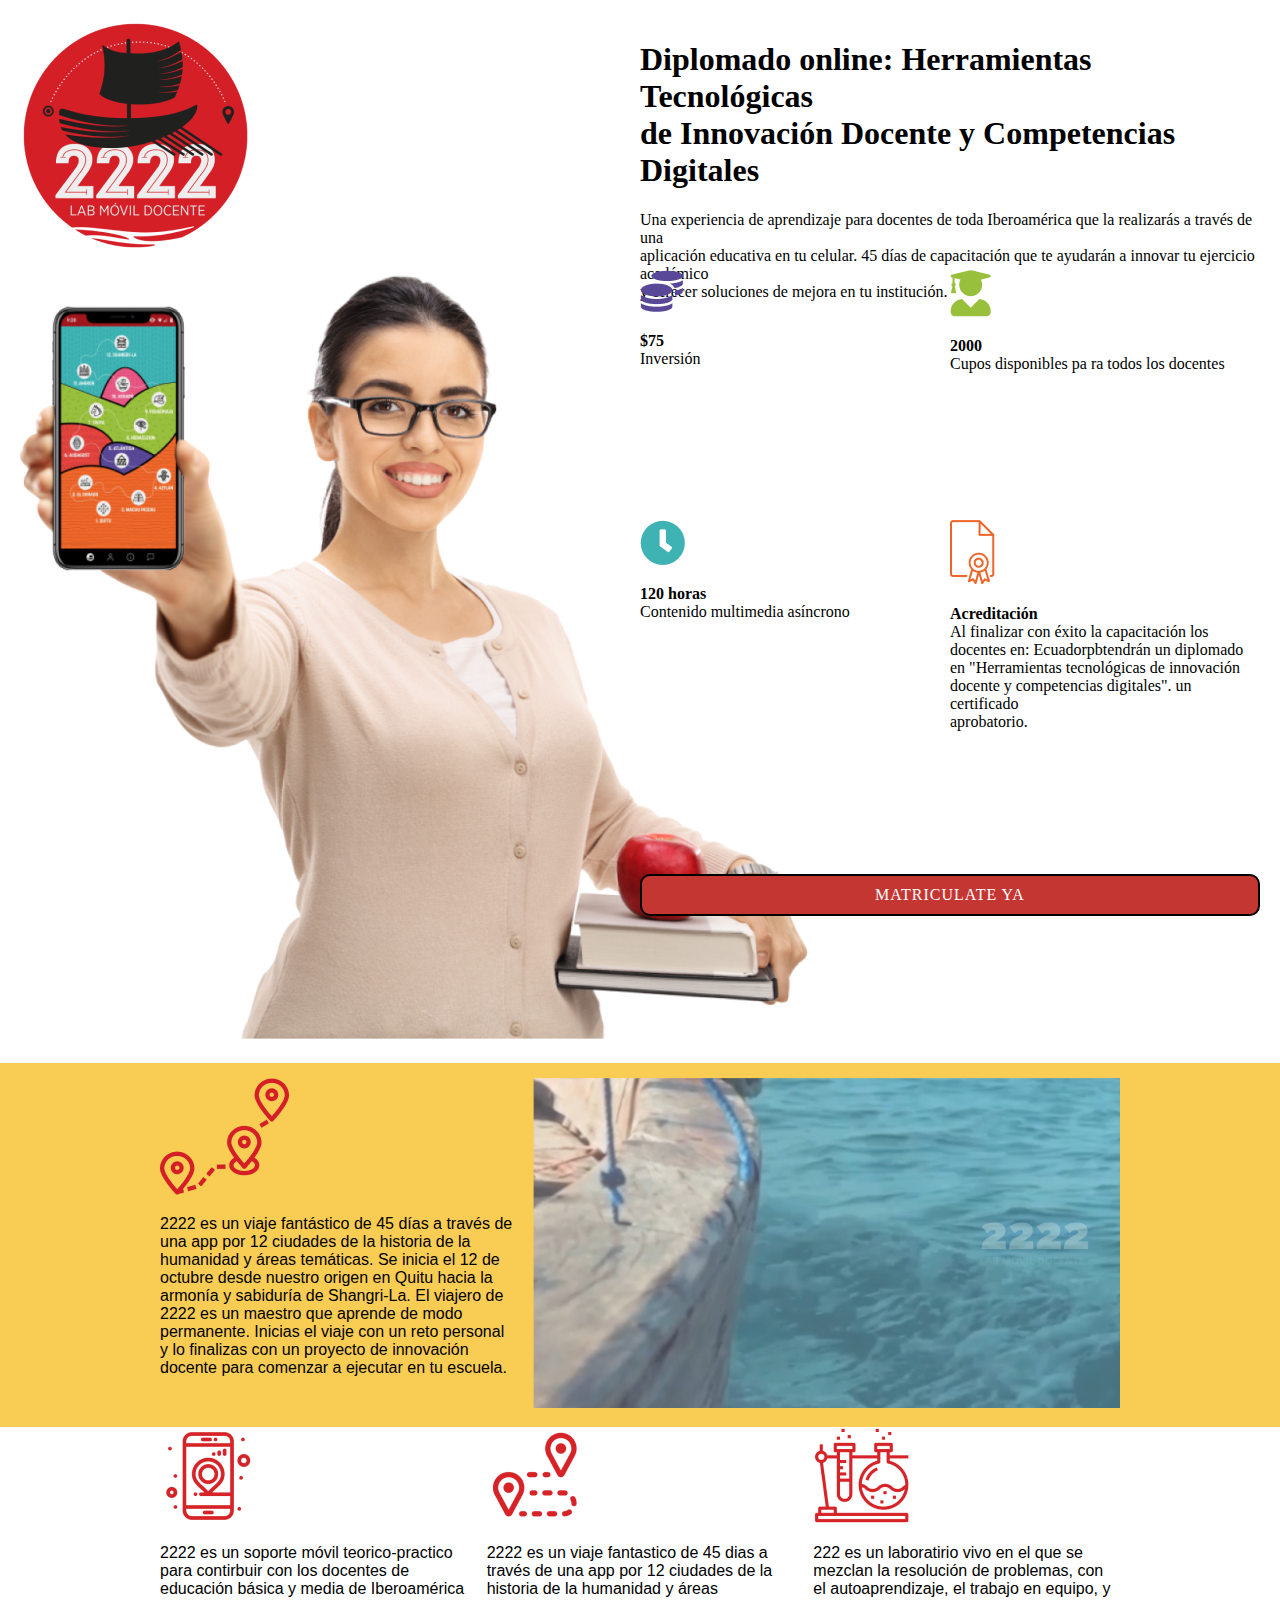
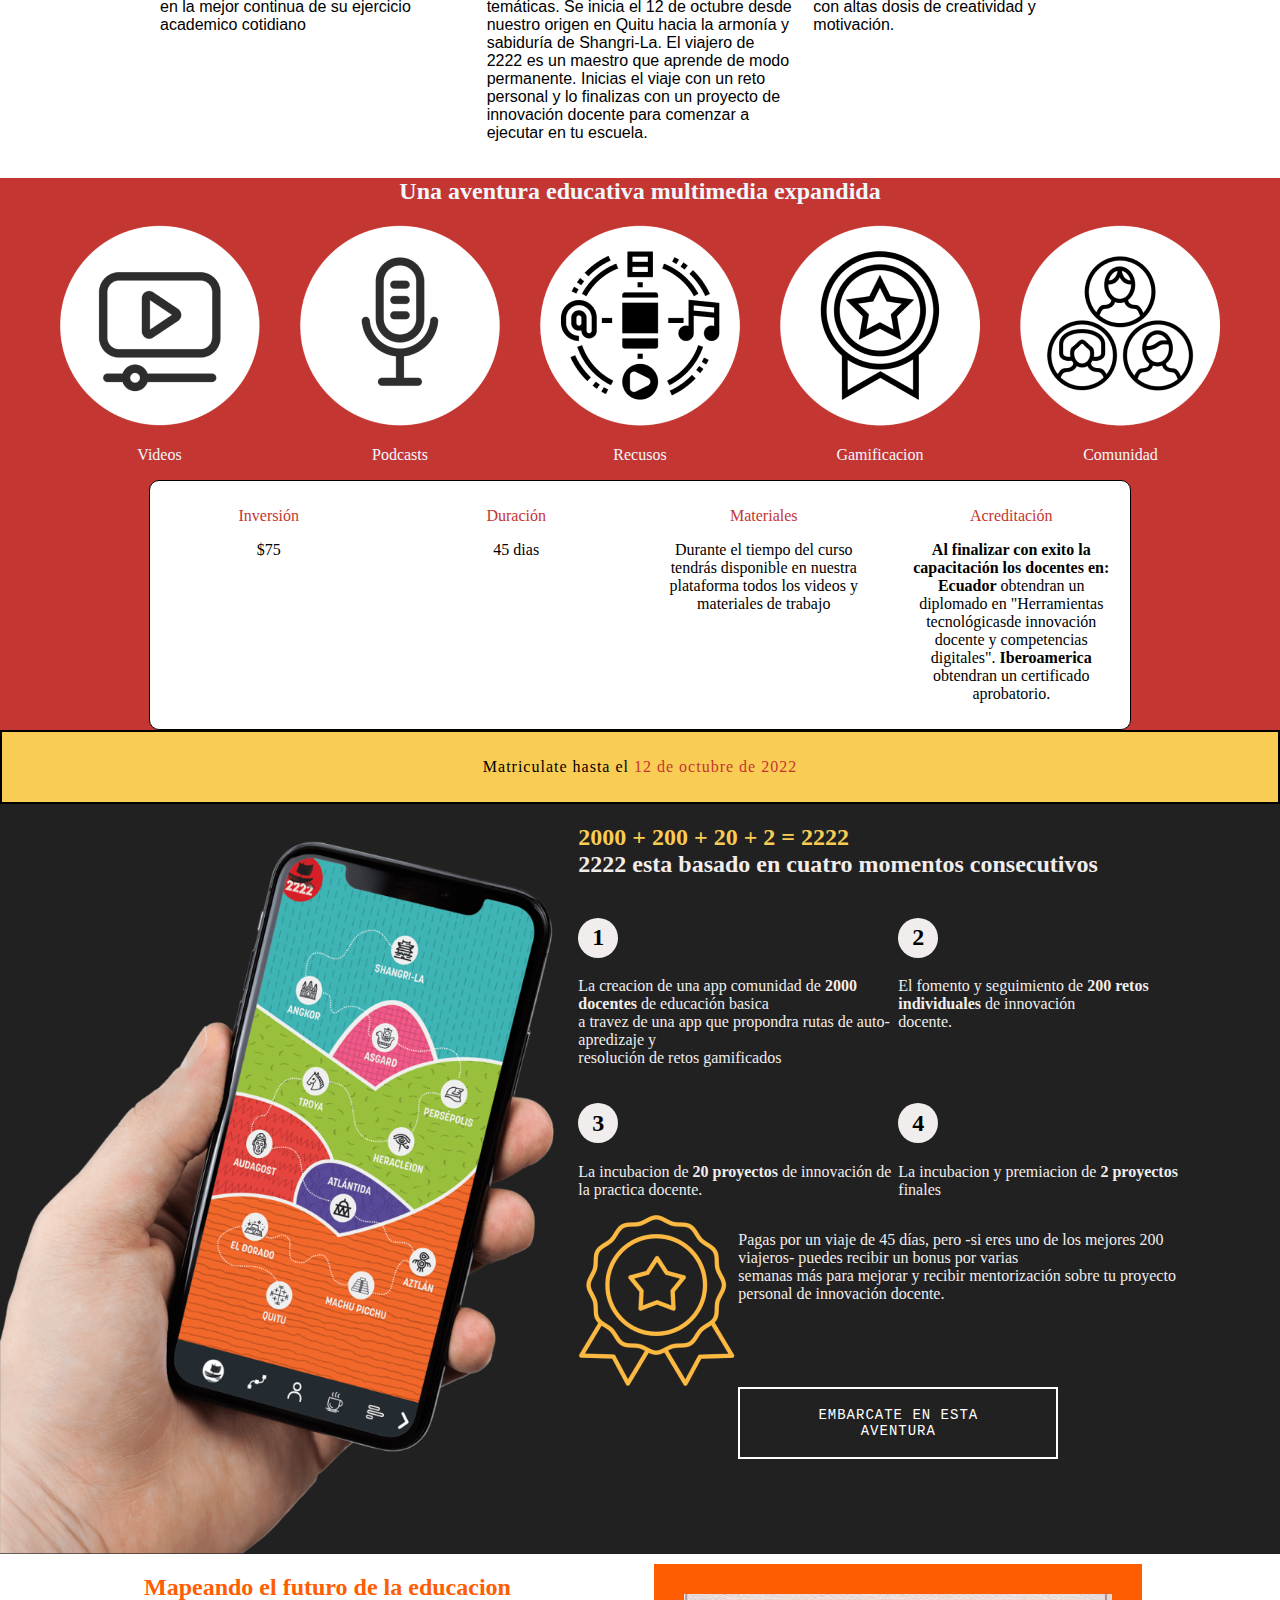
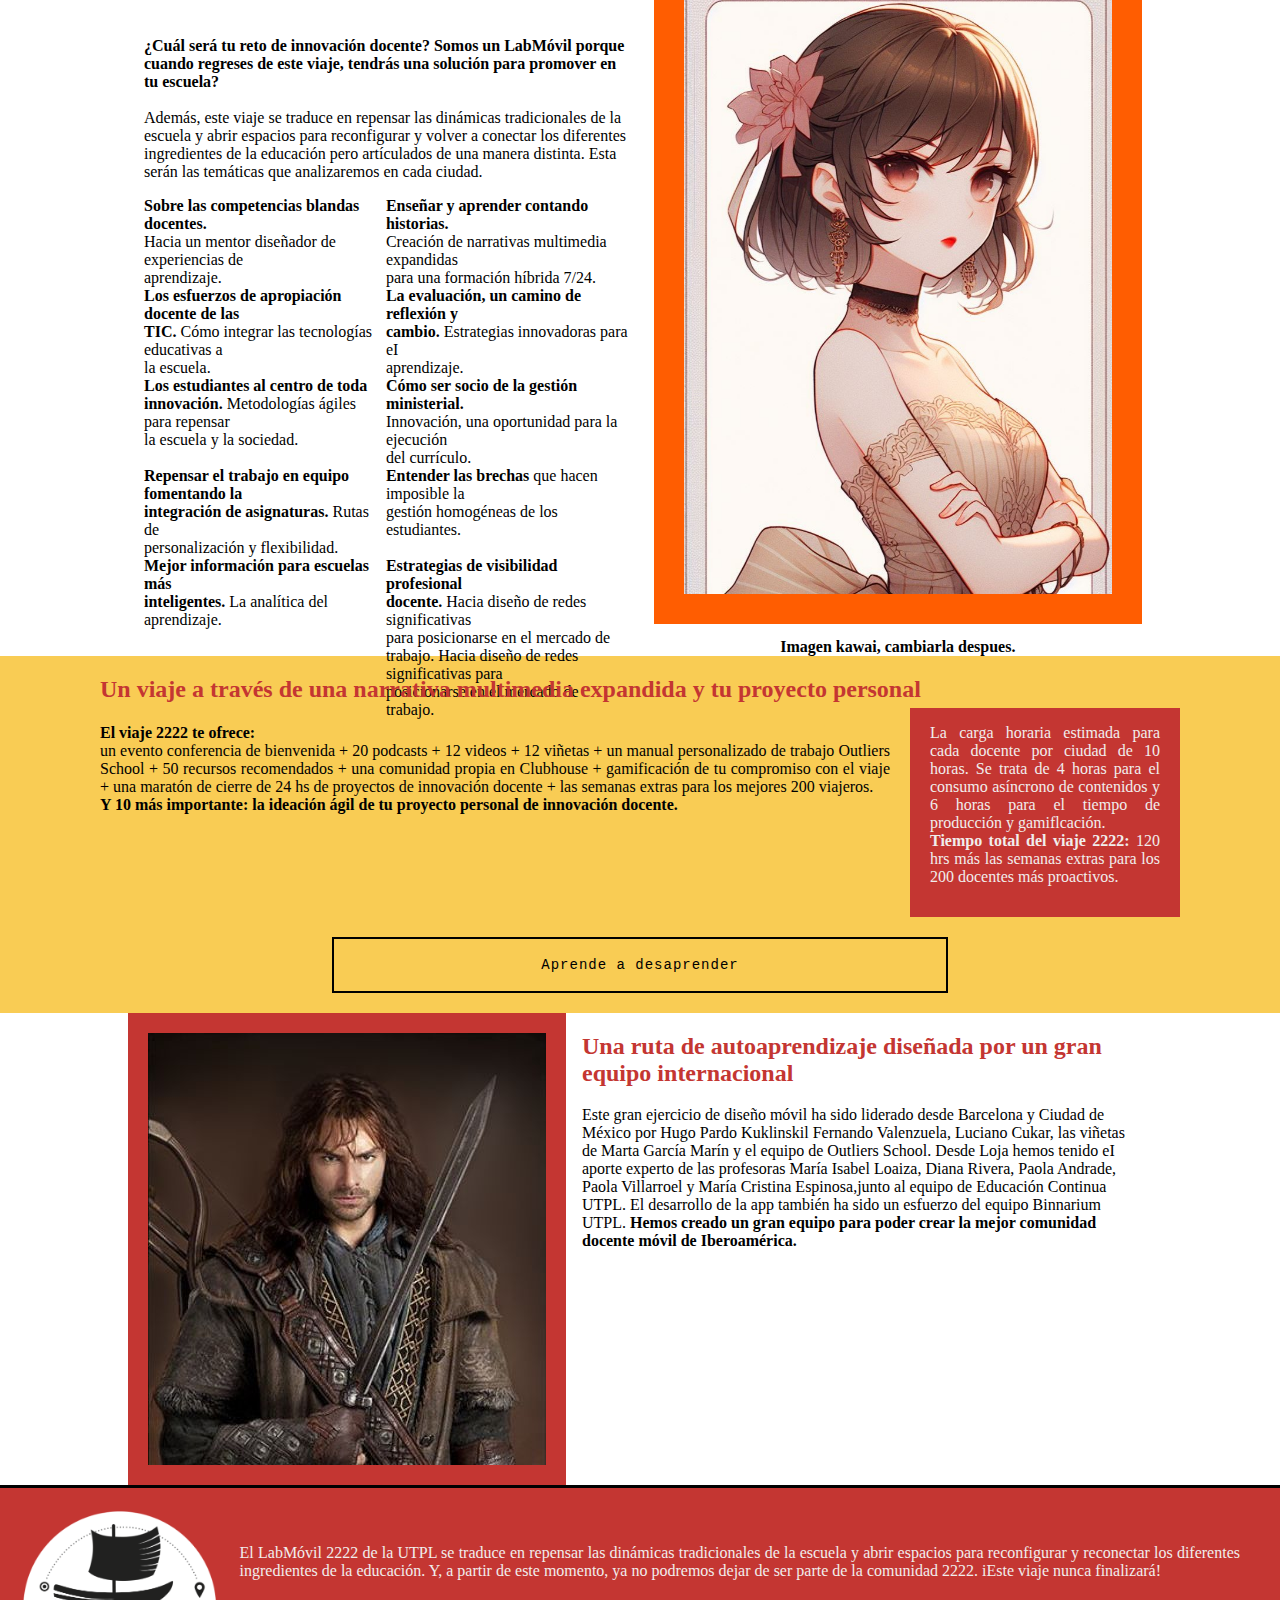
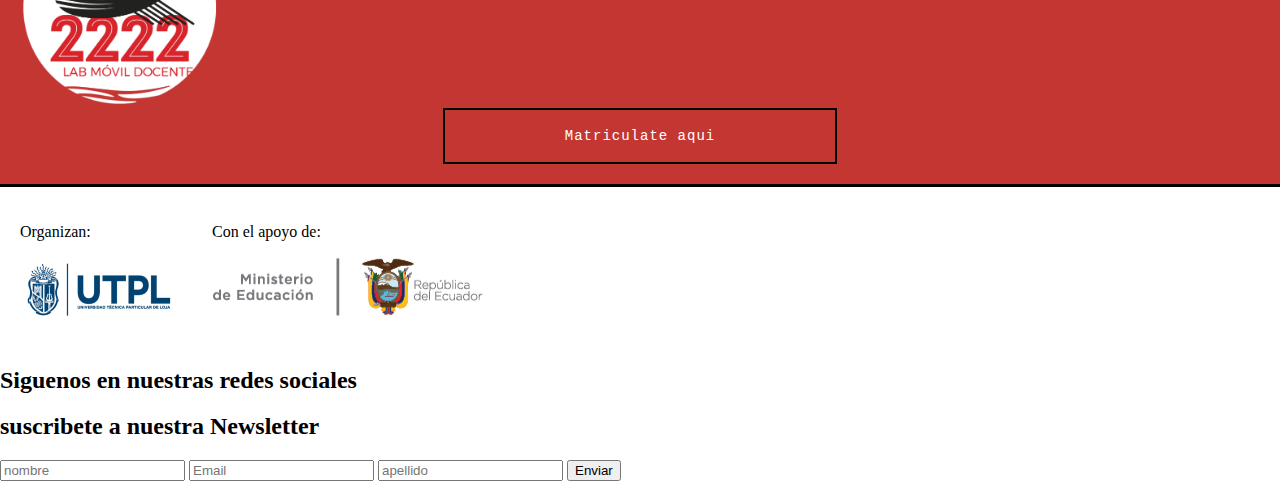
==== commit 916f331e: "avance_05_03_1" ====
--- a/src/index.html
+++ b/src/index.html
@@ -268,7 +268,7 @@
 
     <section id="section_9_matriculate">
         <div class="grid_matri">
-            <img src="/src/Imagenes_practica/logo2222.png" alt="logo_blanco">
+            <img class="img_matri" src="/src/Imagenes_practica/logo2222.png" alt="logo_blanco">
             <article class="mensaje_promocional">
                 <p>El LabMóvil 2222 de la UTPL se traduce en repensar las dinámicas tradicionales de la escuela y abrir
                 espacios para reconfigurar y reconectar los diferentes ingredientes de la educación. Y, a partir de este
@@ -279,9 +279,11 @@
     </section>
 
     <section id="section_10_patrocinadores">
-        <div class="container patrocinadores">
+        <div class="organizan_a">
             <p>Organizan:</p>
             <img src="/src/Imagenes_practica/UTPL-INSTITUCIONAL-color.ec9fa1f2.jpg.png" alt="UTPL_logo">
+        </div>
+        <div class="apoyo_de">
             <p>Con el apoyo de:</p>
             <img src="/src/Imagenes_practica/ministerio_educacion.png" alt="ministerio_educacion">
         </div>
--- a/src/main.css
+++ b/src/main.css
@@ -521,6 +521,11 @@
 
 #section_9_matriculate {
     background-color: #C43632;
+    display: flex;
+    flex-direction: column;
+    padding: 20px;
+    border-top: solid black;
+    border-bottom: solid black;
 }
 
 .grid_matri {
@@ -530,34 +535,52 @@
 
 .mensaje_promocional {
     color: #f1edec;
+    padding: 20px;
+    text-align: justify;
+}
+
+.img_matri{
+    height: 200px;
+    width: 200px;
 }
 
 .matriculate_2{
+
     grid-area: button;
-    color: black;
+    color: white;
     border: 2px solid black;
     border-radius: 0px;
-    padding: 18px 36px;
+    padding: 18px 120px;
     display: inline-block;
     font-family: "Lucida Console", Monaco, monospace;
     font-size: 14px;
     letter-spacing: 1px;
     cursor: pointer;
-    box-shadow: inset 0 0 0 0 yellow;
+    box-shadow: inset 0 0 0 0 white;
     -webkit-transition: ease-out 0.4s;
     -moz-transition: ease-out 0.4s;
     transition: ease-out 0.4s;
     text-align: center;
+    align-self: center;
+    
 }
 
 .matri_boton:hover {
-    box-shadow: inset 0 0 0 50px #C43632;
-}
-
+    color: #000;
+    box-shadow: inset 0 0 0 50px white;
+}
 
 
 /*Parte 10*/
 
+#section_10_patrocinadores {
+    display: flex;
+    flex-direction: row;
+    gap: 30px;
+    padding: 20px;
+    
+}
+
 /*Parte 11*/
 
 
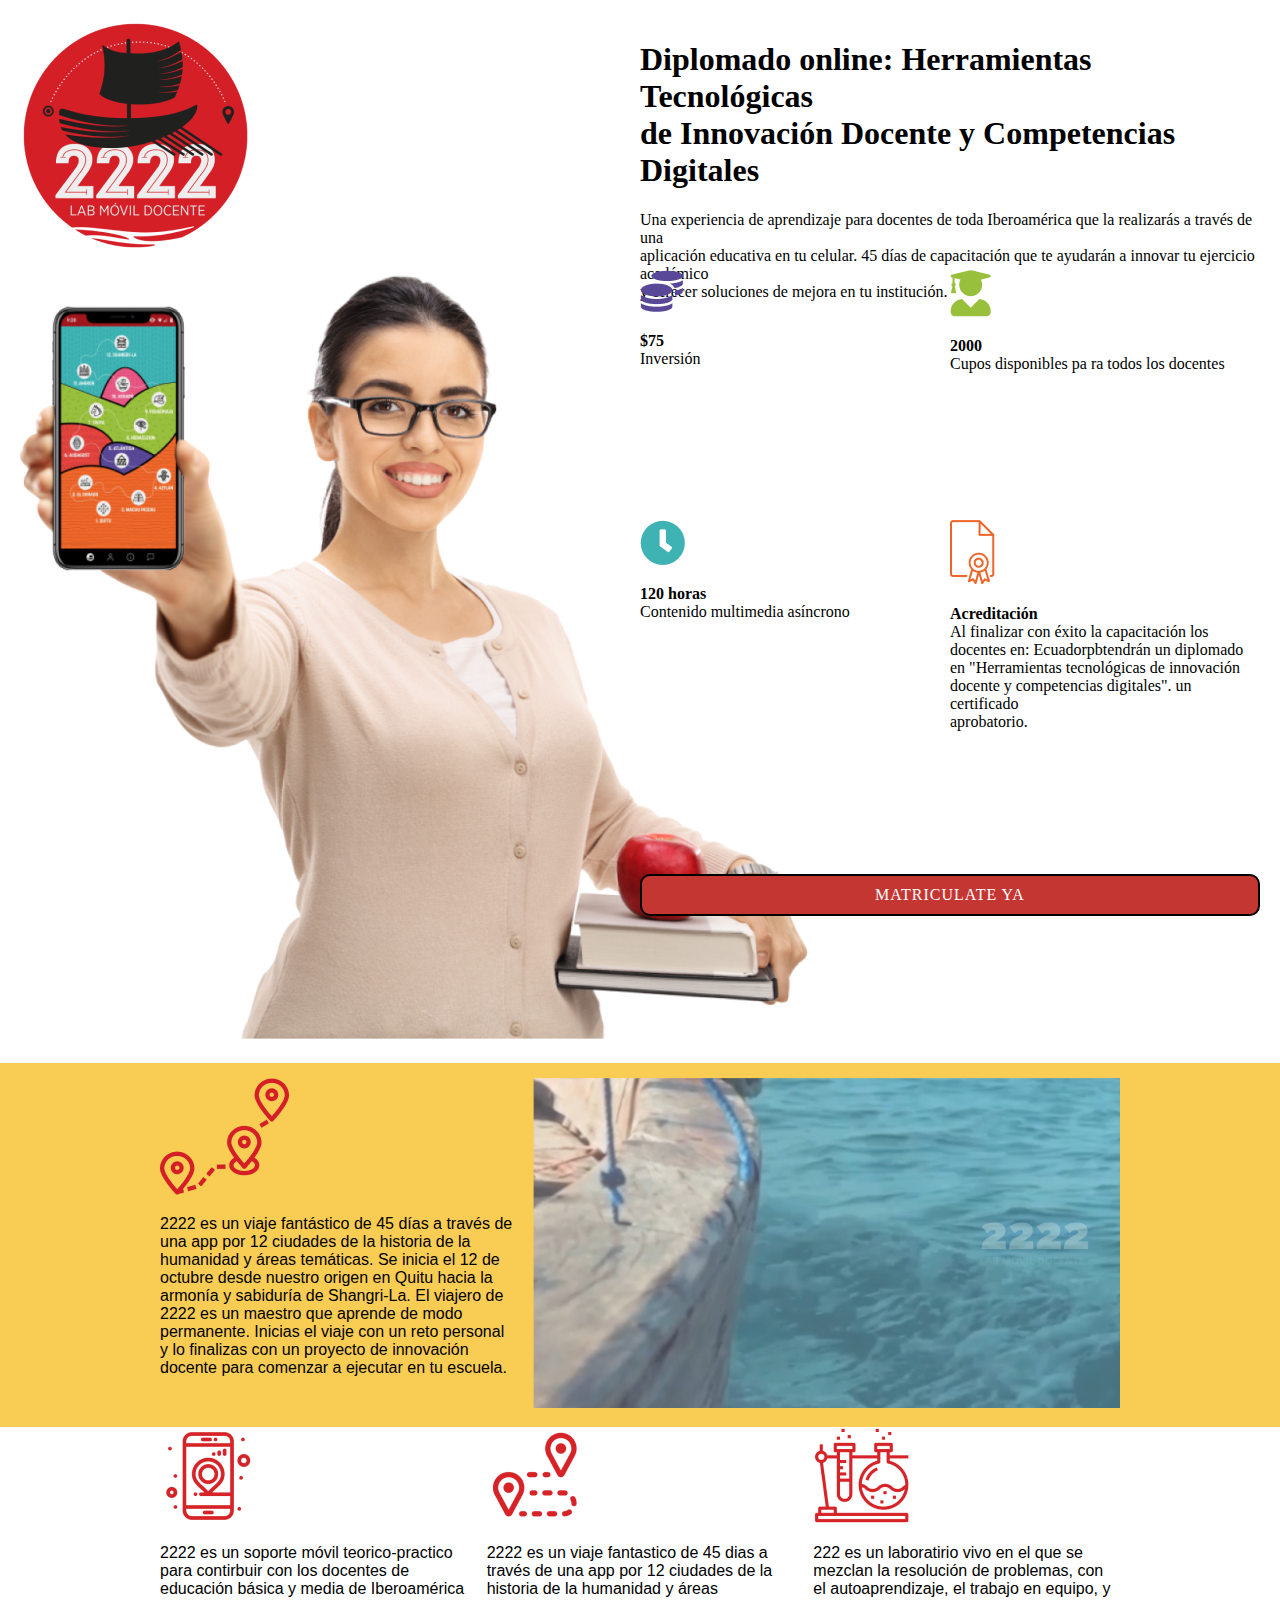
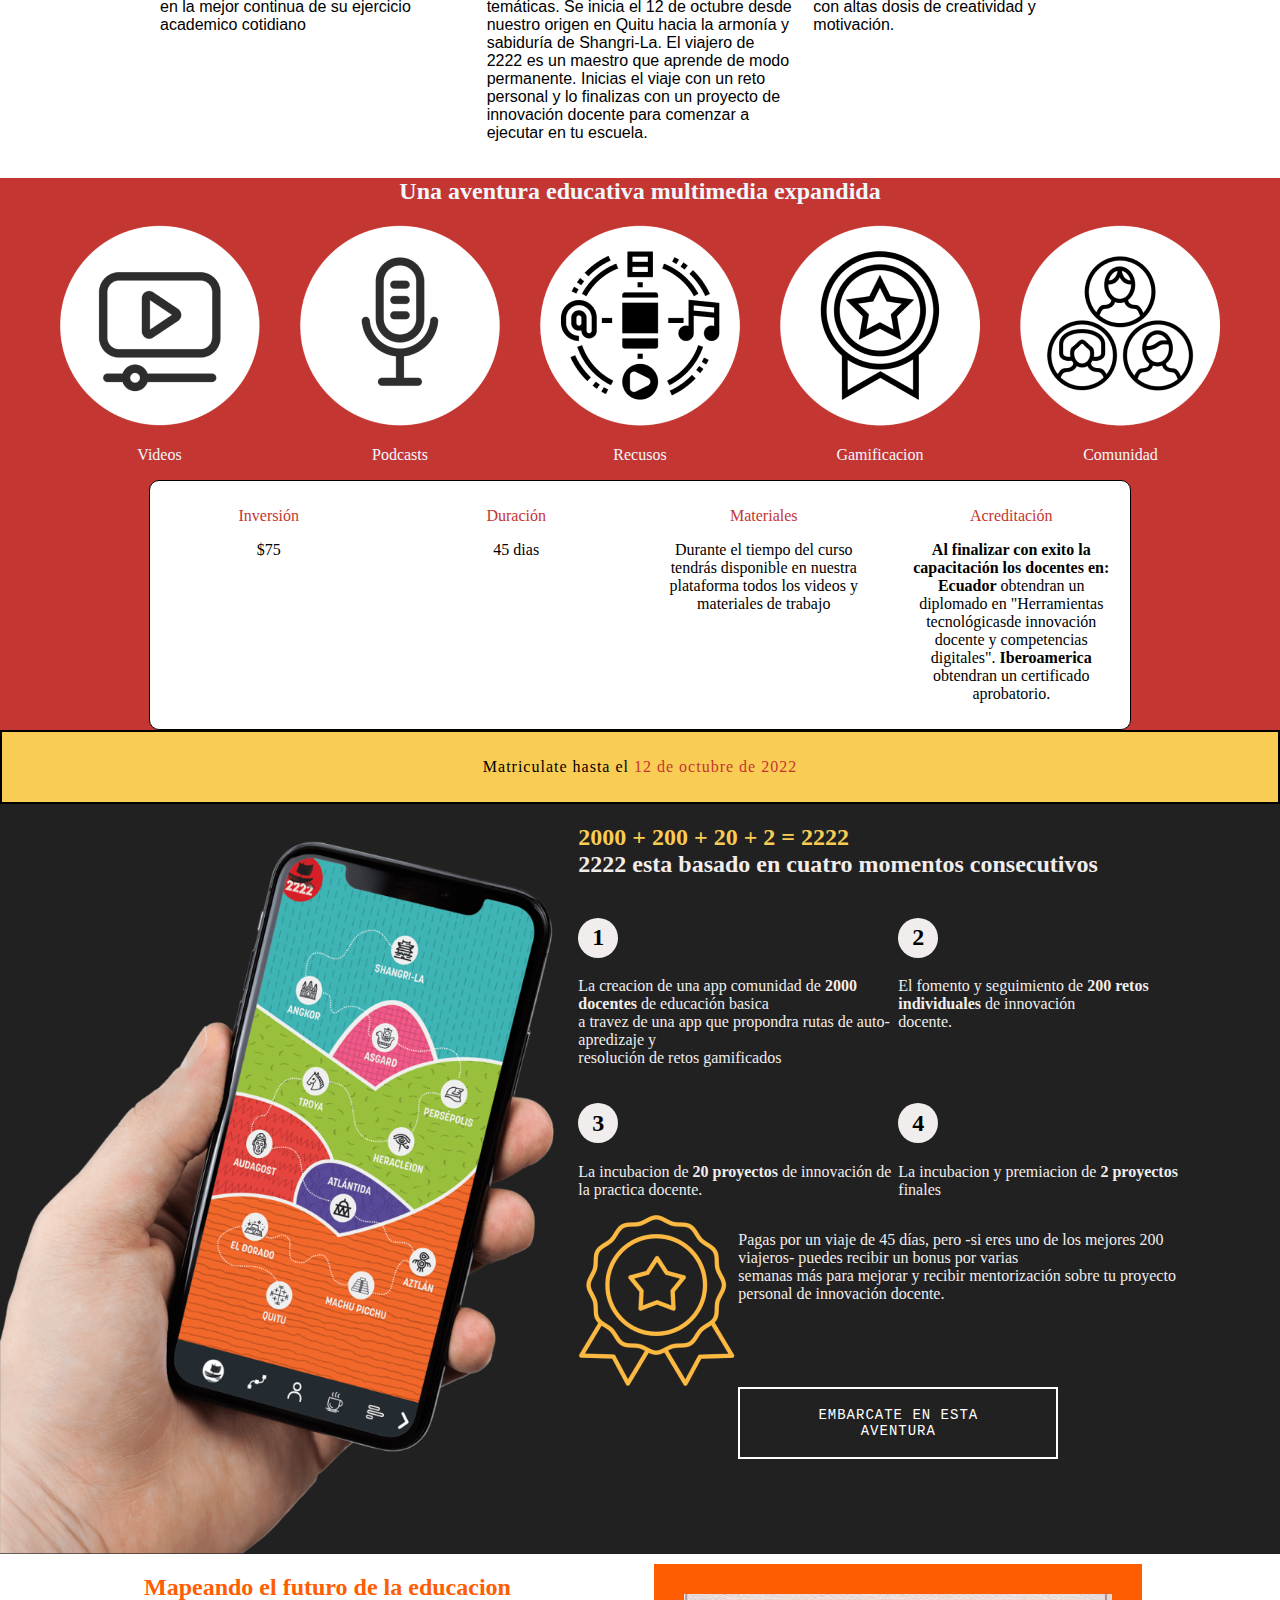
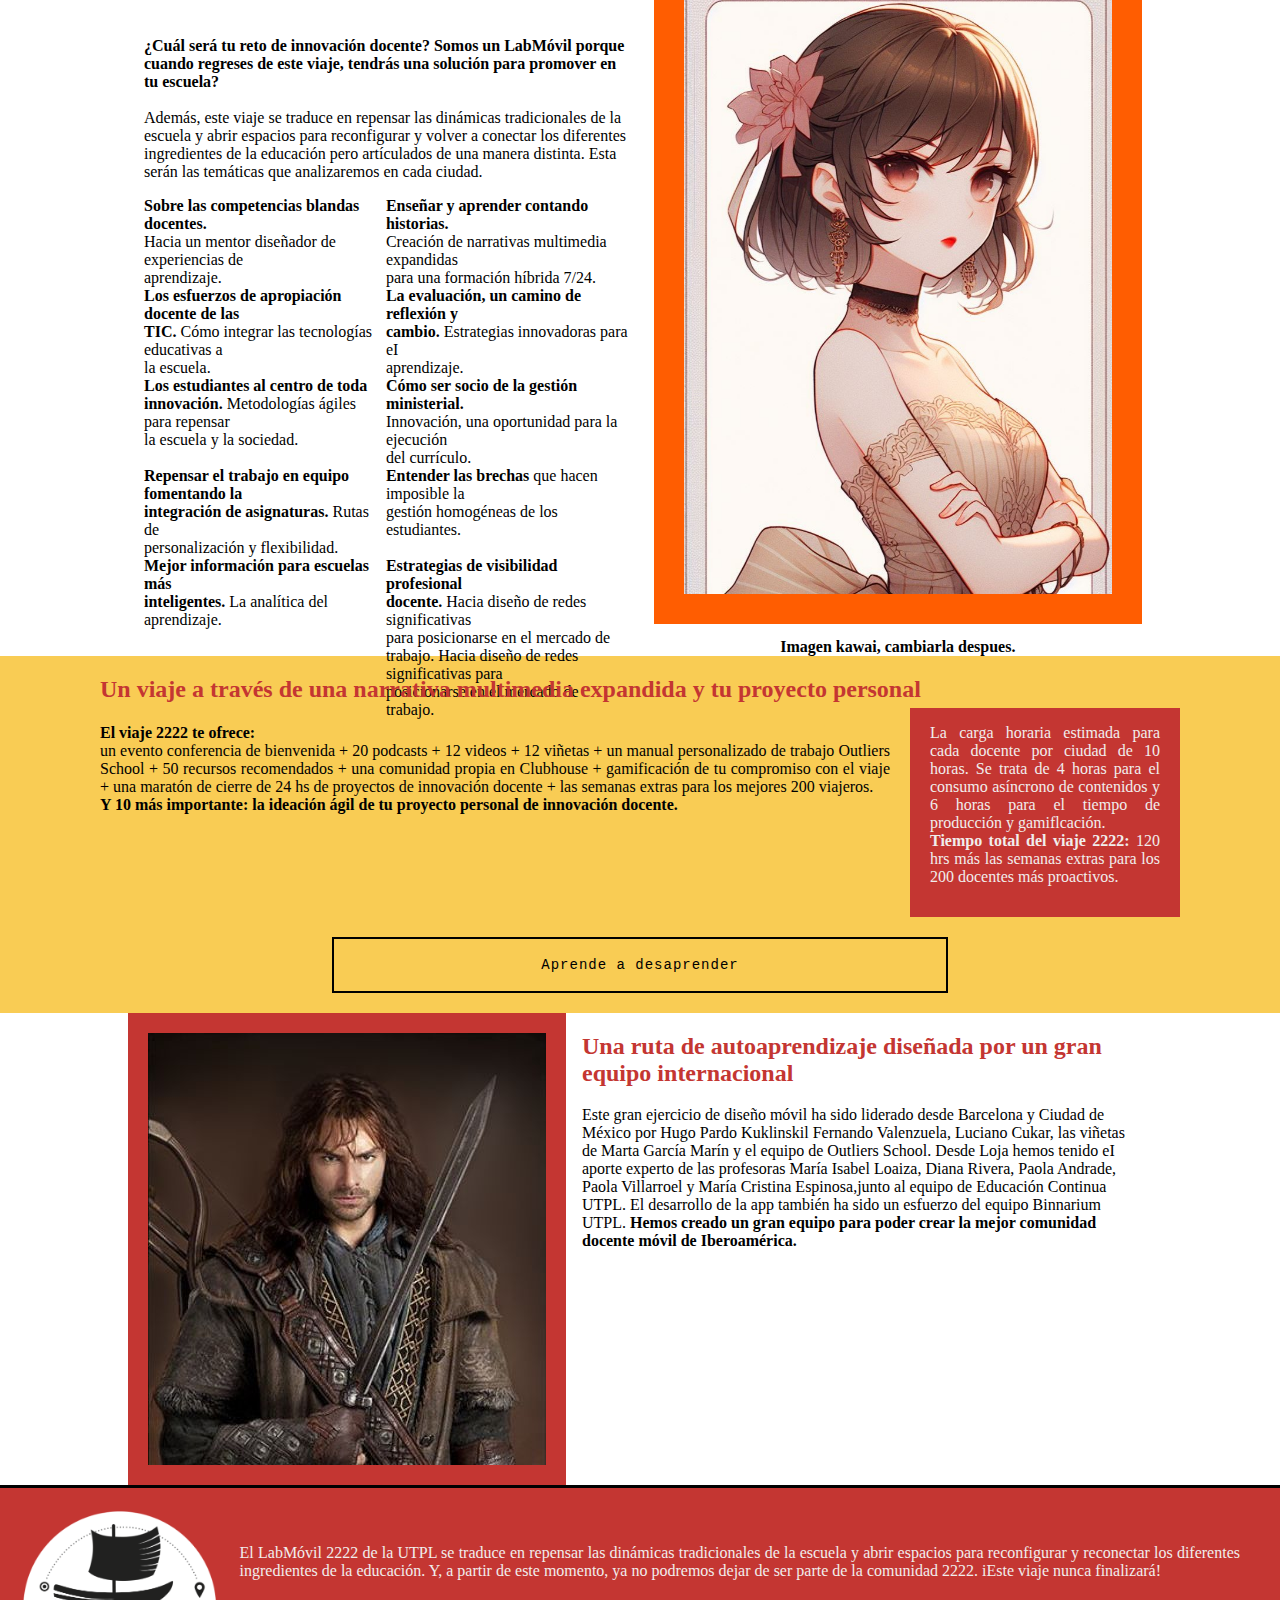
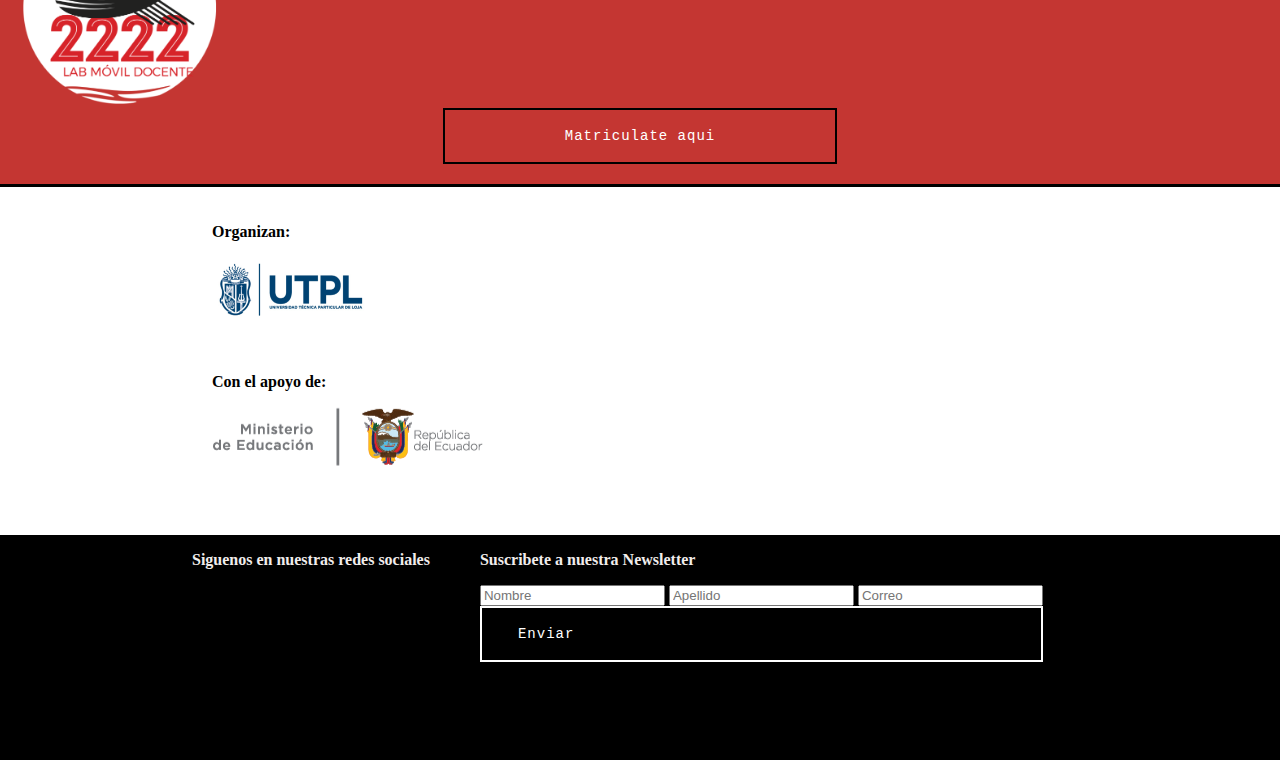
==== commit 7b505756: "avance_25_03" ====
--- a/src/index.html
+++ b/src/index.html
@@ -279,27 +279,33 @@
     </section>
 
     <section id="section_10_patrocinadores">
-        <div class="organizan_a">
-            <p>Organizan:</p>
+        <div class="organizan">
+            <p><b>Organizan:</b></p>
             <img src="/src/Imagenes_practica/UTPL-INSTITUCIONAL-color.ec9fa1f2.jpg.png" alt="UTPL_logo">
         </div>
         <div class="apoyo_de">
-            <p>Con el apoyo de:</p>
+            <p><b>Con el apoyo de:</b></p>
             <img src="/src/Imagenes_practica/ministerio_educacion.png" alt="ministerio_educacion">
         </div>
     </section>
 
     <section id="section_11_redes">
         <div class="redes_sociales">
-            <h2>Siguenos en nuestras redes sociales</h2>
+            <p><b>Siguenos en nuestras redes sociales</b></p>
         </div>
         <div class="formulario">
-            <h2>suscribete a nuestra Newsletter</h2>
-            <form action="" method="post"></form>
-            <input type="text" name="nombre" placeholder="nombre">
-            <input type="email" name="correo" placeholder="Email">
-            <input type="text" name="apellido" placeholder="apellido">
-            <button>Enviar</button>
+            <p><b>Suscribete a nuestra Newsletter</b></p>
+            <form class="form" action="" method="post">
+
+                <input type="text" placeholder="Nombre">
+
+                <input type="text"  placeholder="Apellido">
+
+                <input type="email" placeholder="Correo">
+
+                <div class="Enviar_Form form_but">Enviar</div>
+
+            </form>
         </div>
     </section>
 </body>
--- a/src/main.css
+++ b/src/main.css
@@ -578,11 +578,46 @@
     flex-direction: row;
     gap: 30px;
     padding: 20px;
-    
+    display: flex;
+    flex-direction: column;
+    height: 308px;
+    margin-left: 192px;
 }
 
 /*Parte 11*/
 
-
-
-
+#section_11_redes {
+    height: 225px;
+    display: flex;
+    flex-direction: row;
+    gap: 50px;
+    background-color: #000;
+    color: #f1edec;
+    padding-left: 192px;
+}
+
+.form {
+    gap: 10px;
+}
+ .Enviar_Form {
+    grid-area: button;
+    color: white;
+    border: 2px solid white;
+    border-radius: 0px;
+    padding: 18px 36px;
+    font-family: "Lucida Console", Monaco, monospace;
+    font-size: 14px;
+    letter-spacing: 1px;
+    cursor: pointer;
+    box-shadow: inset 0 0 0 0 white;
+    -webkit-transition: ease-out 0.4s;
+    -moz-transition: ease-out 0.4s;
+    transition: ease-out 0.4s;
+ }
+
+ .form_but:hover {
+    color: black;
+    box-shadow: inset 0 0 0 50px white;
+ }
+
+
